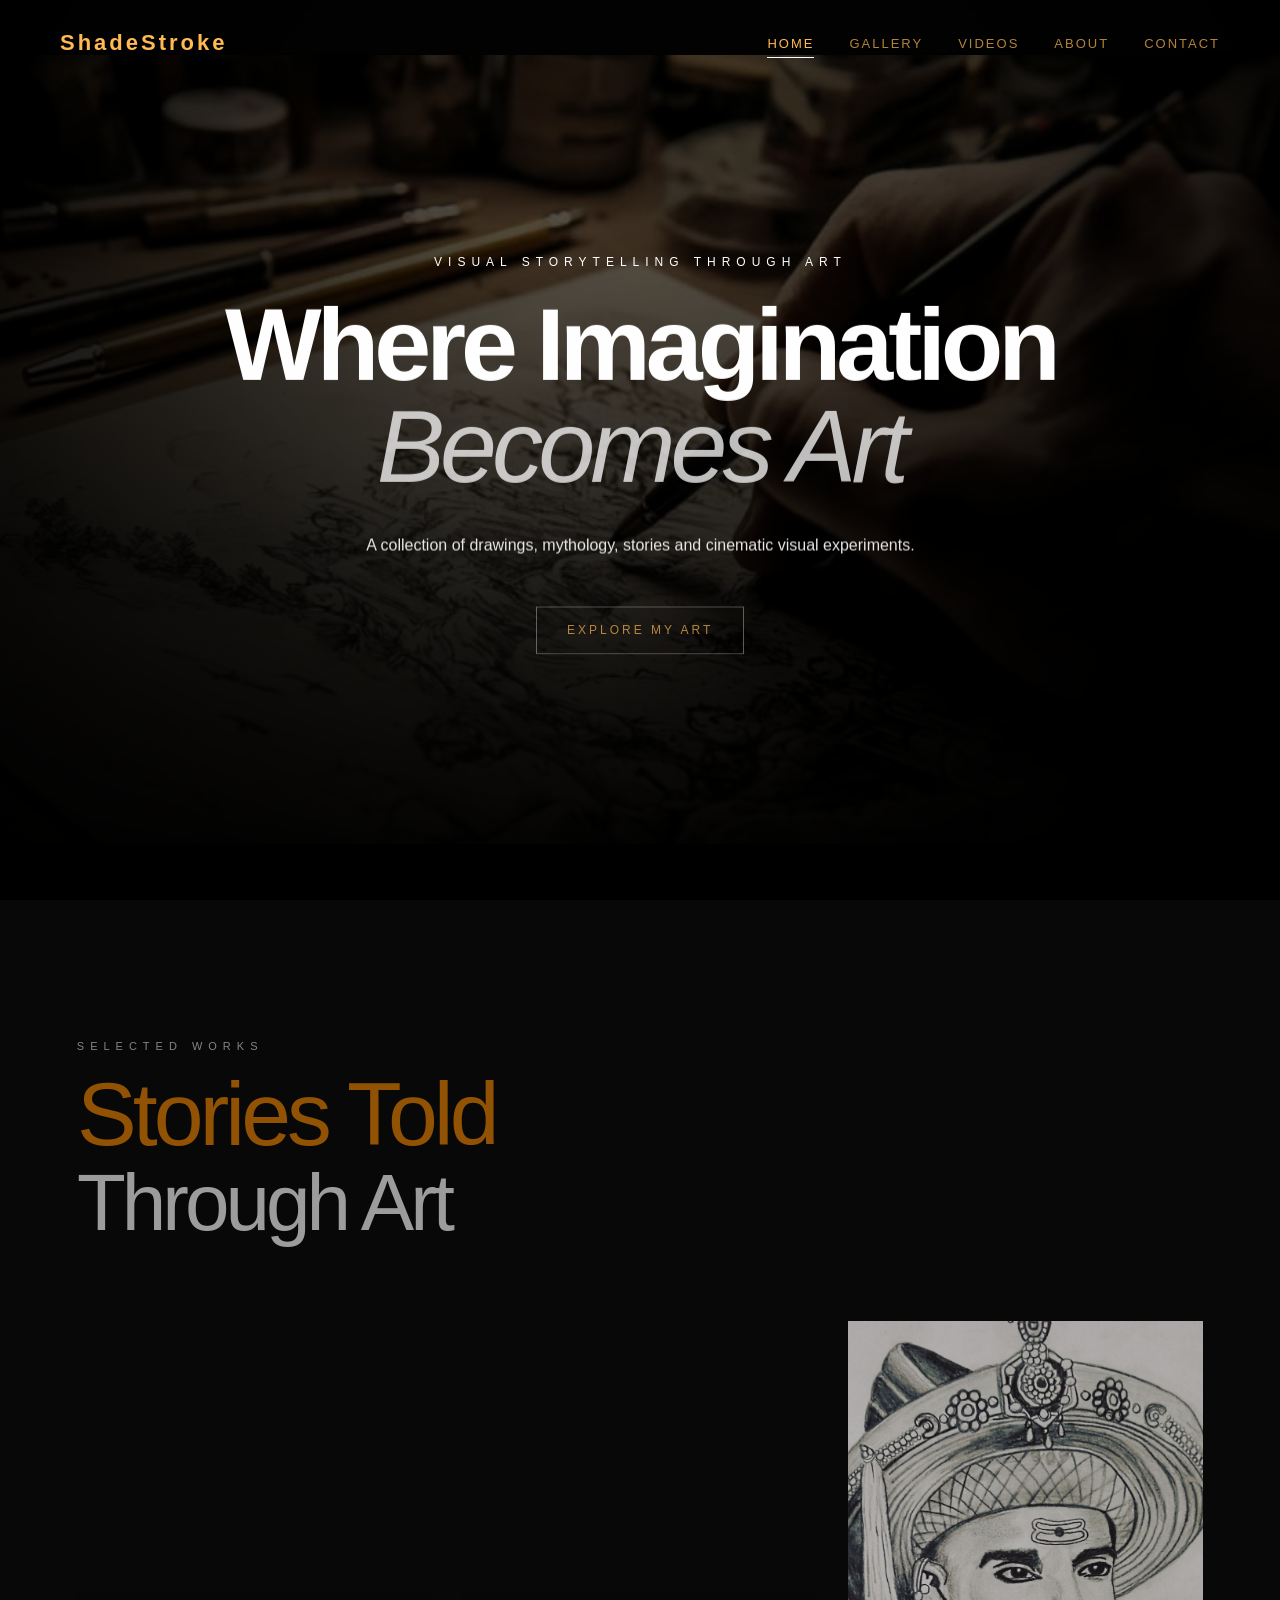
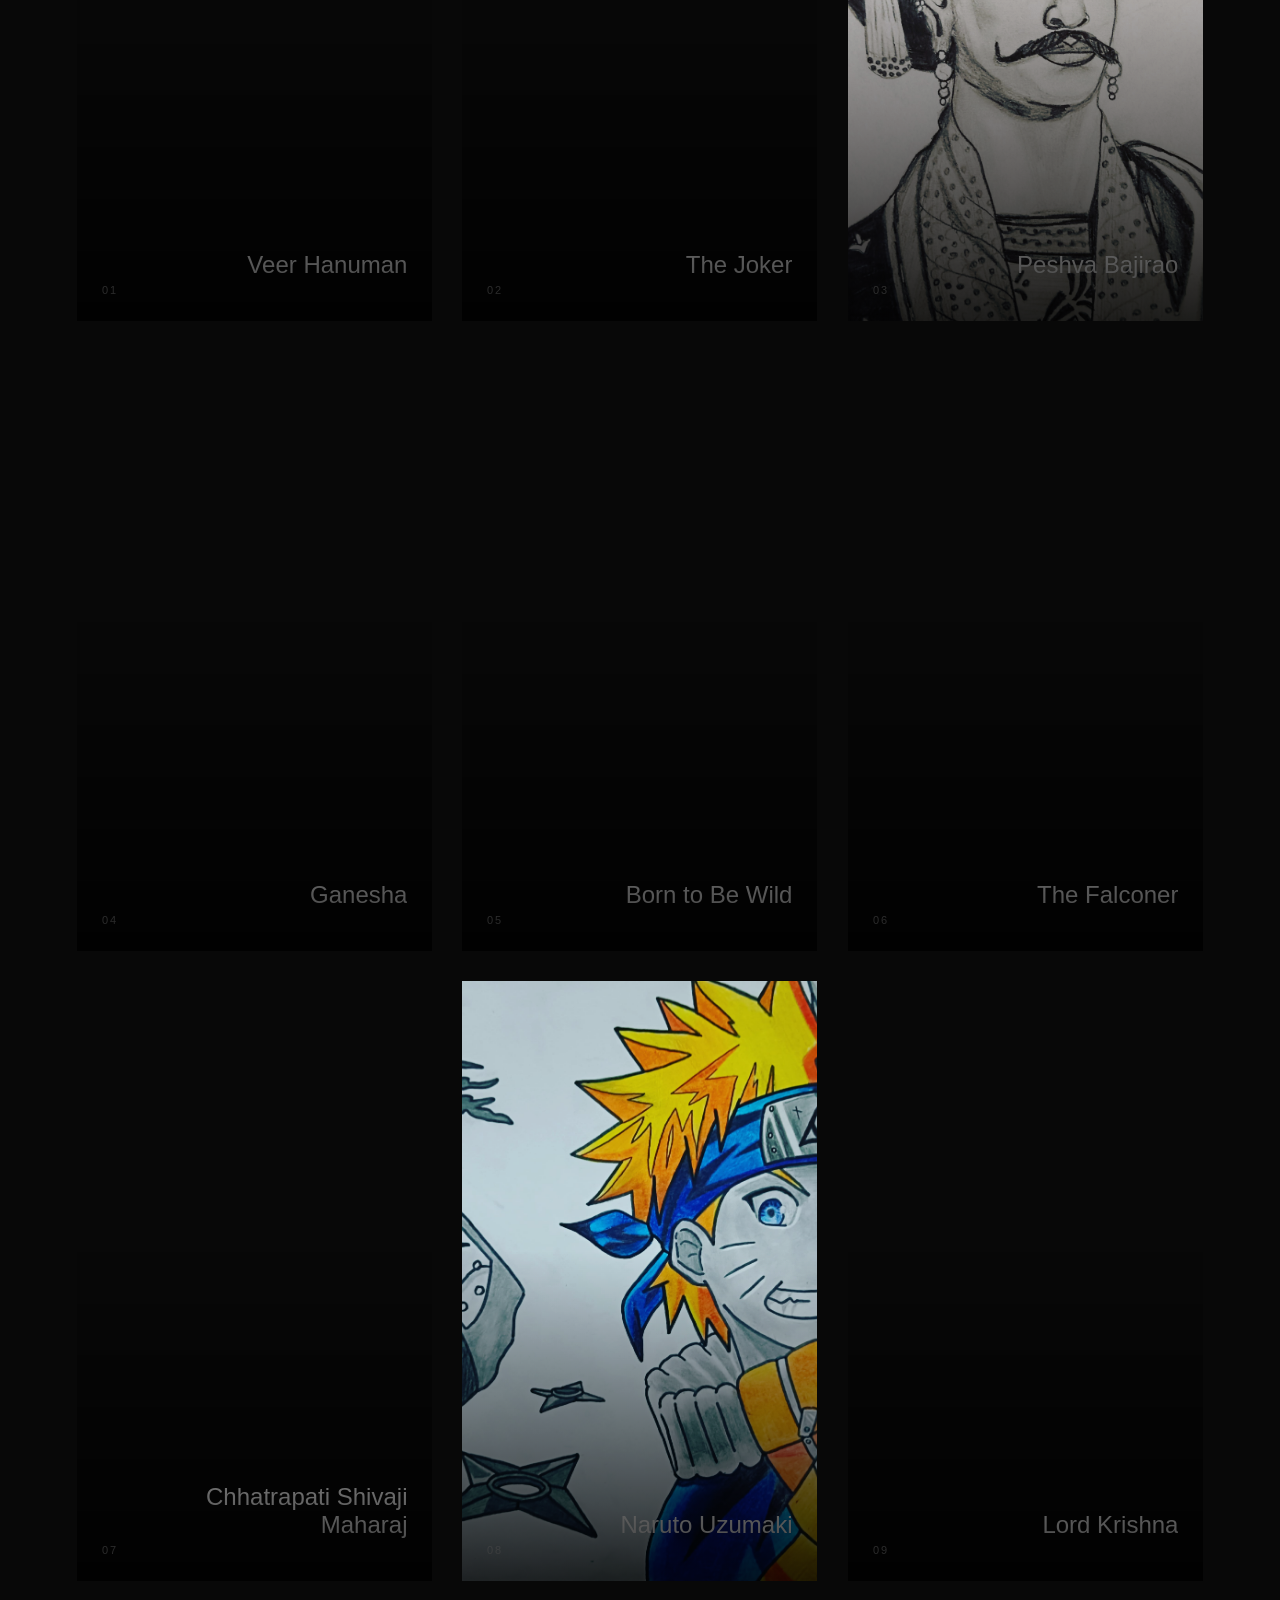
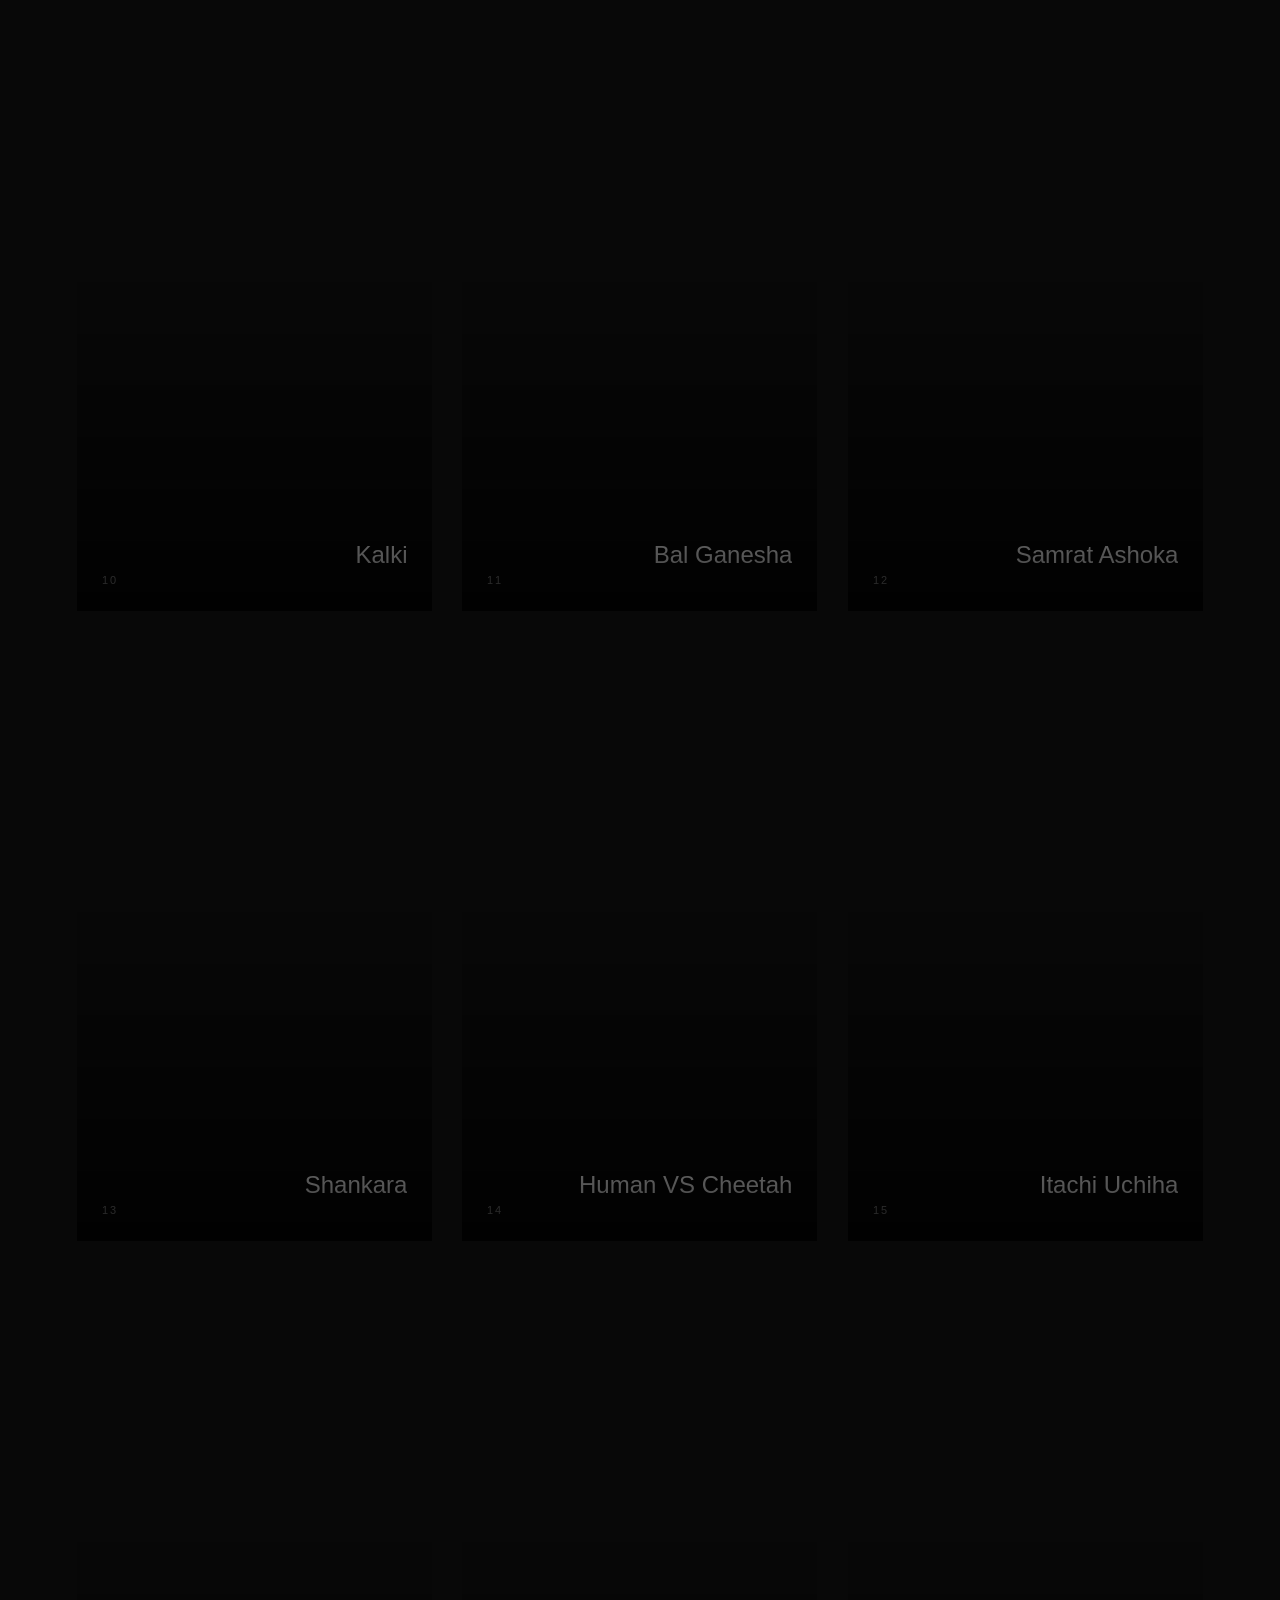
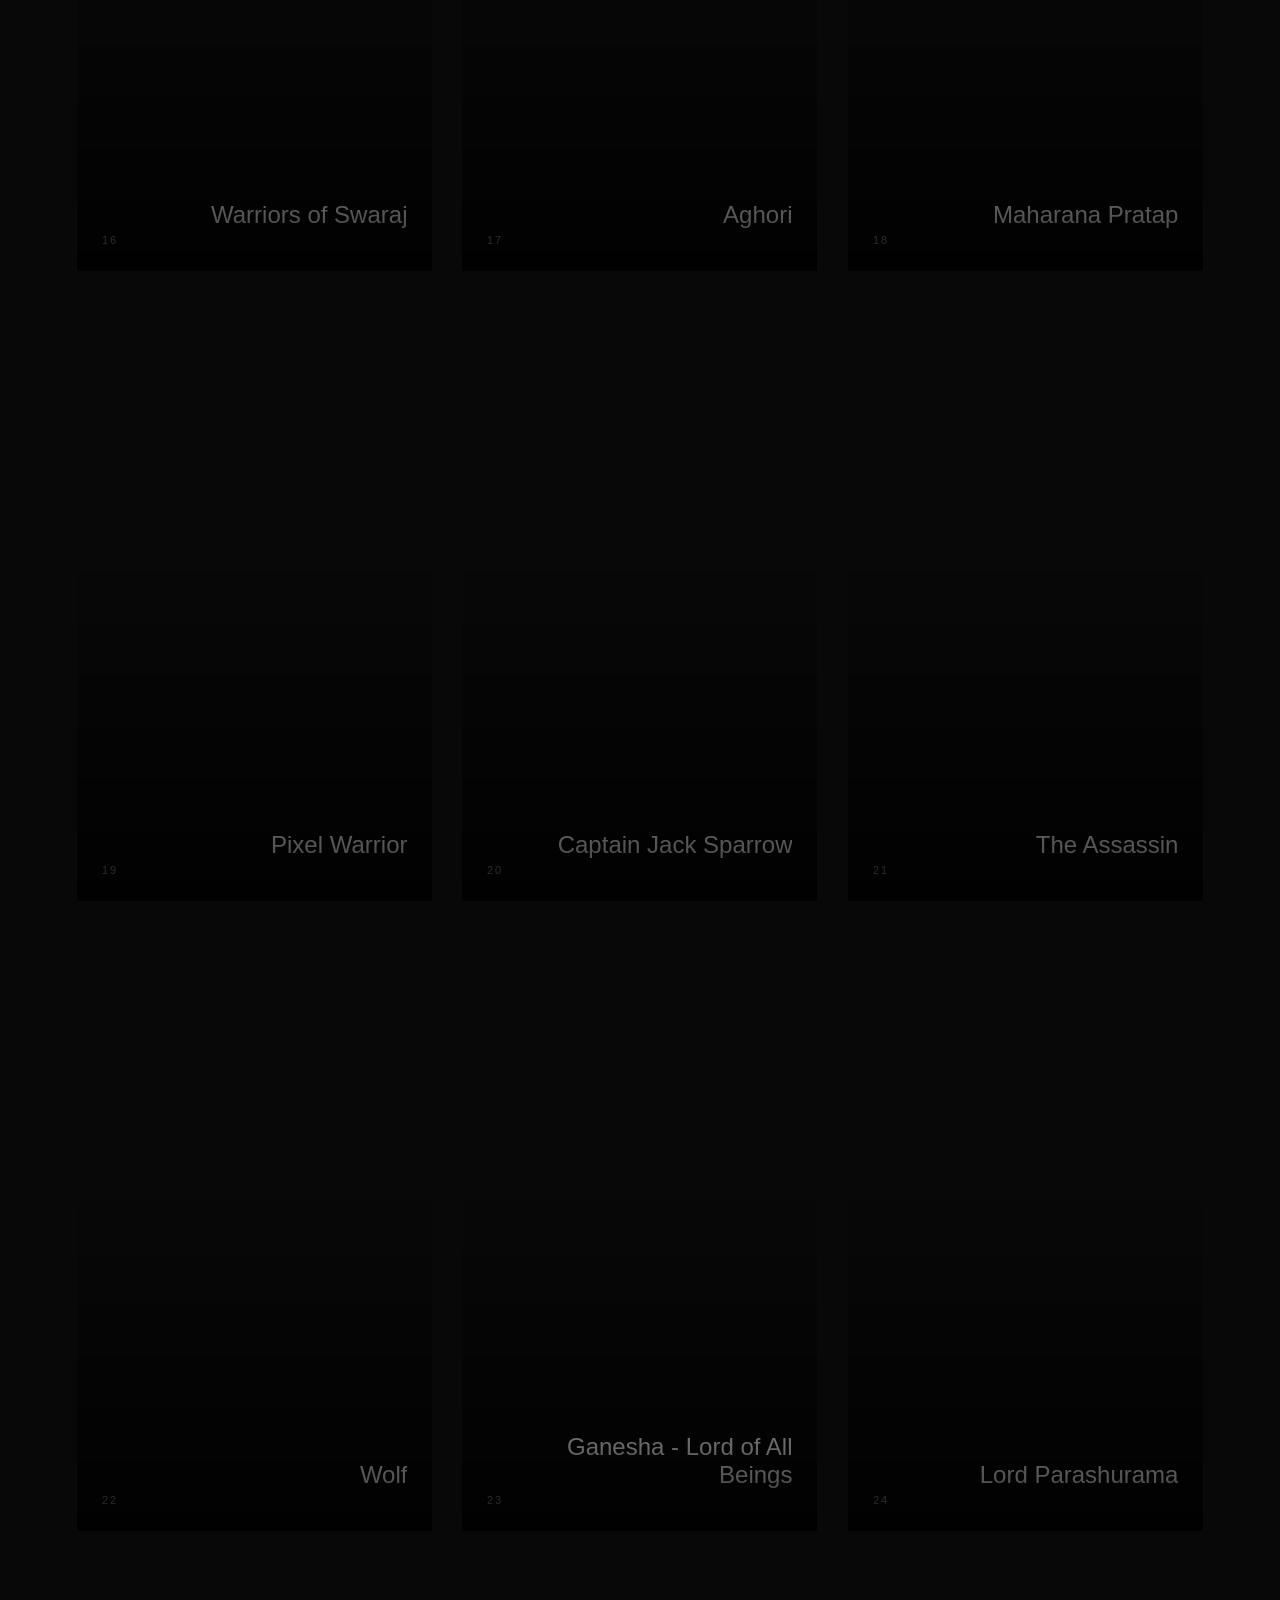
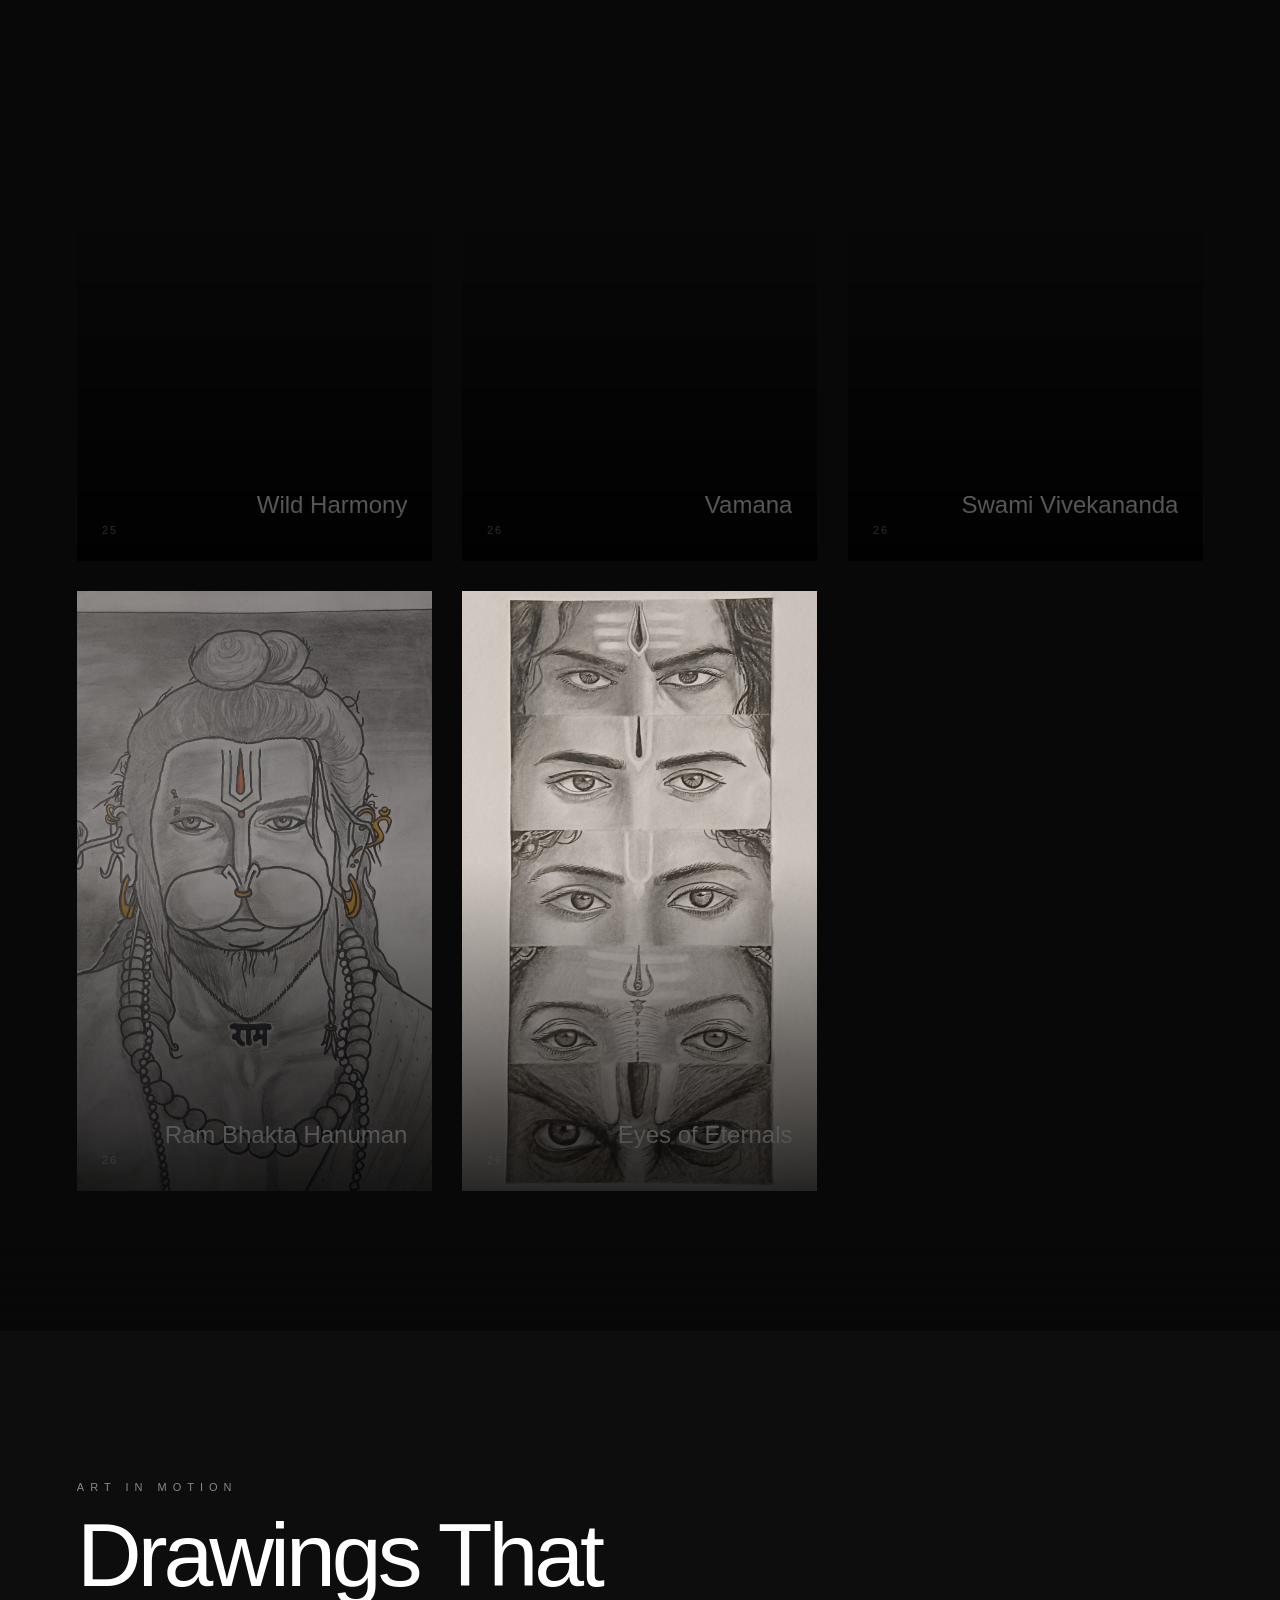
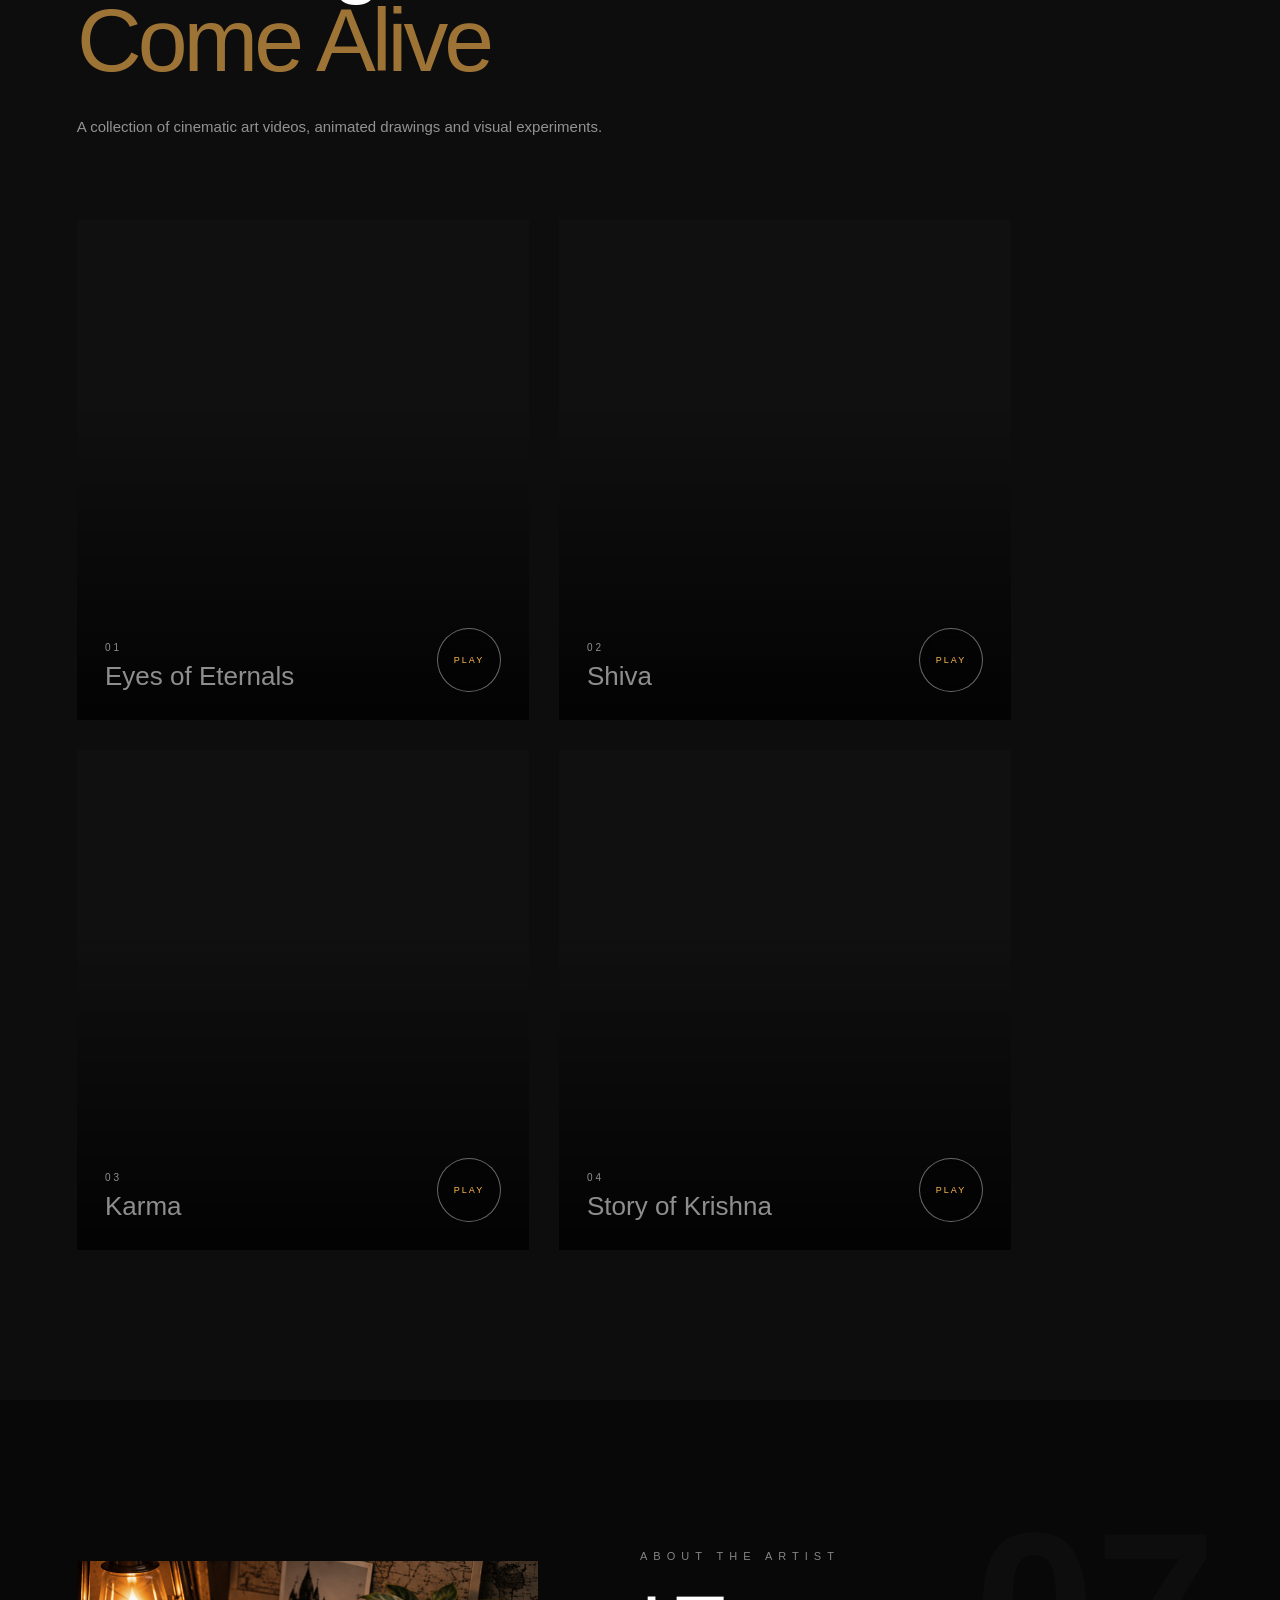
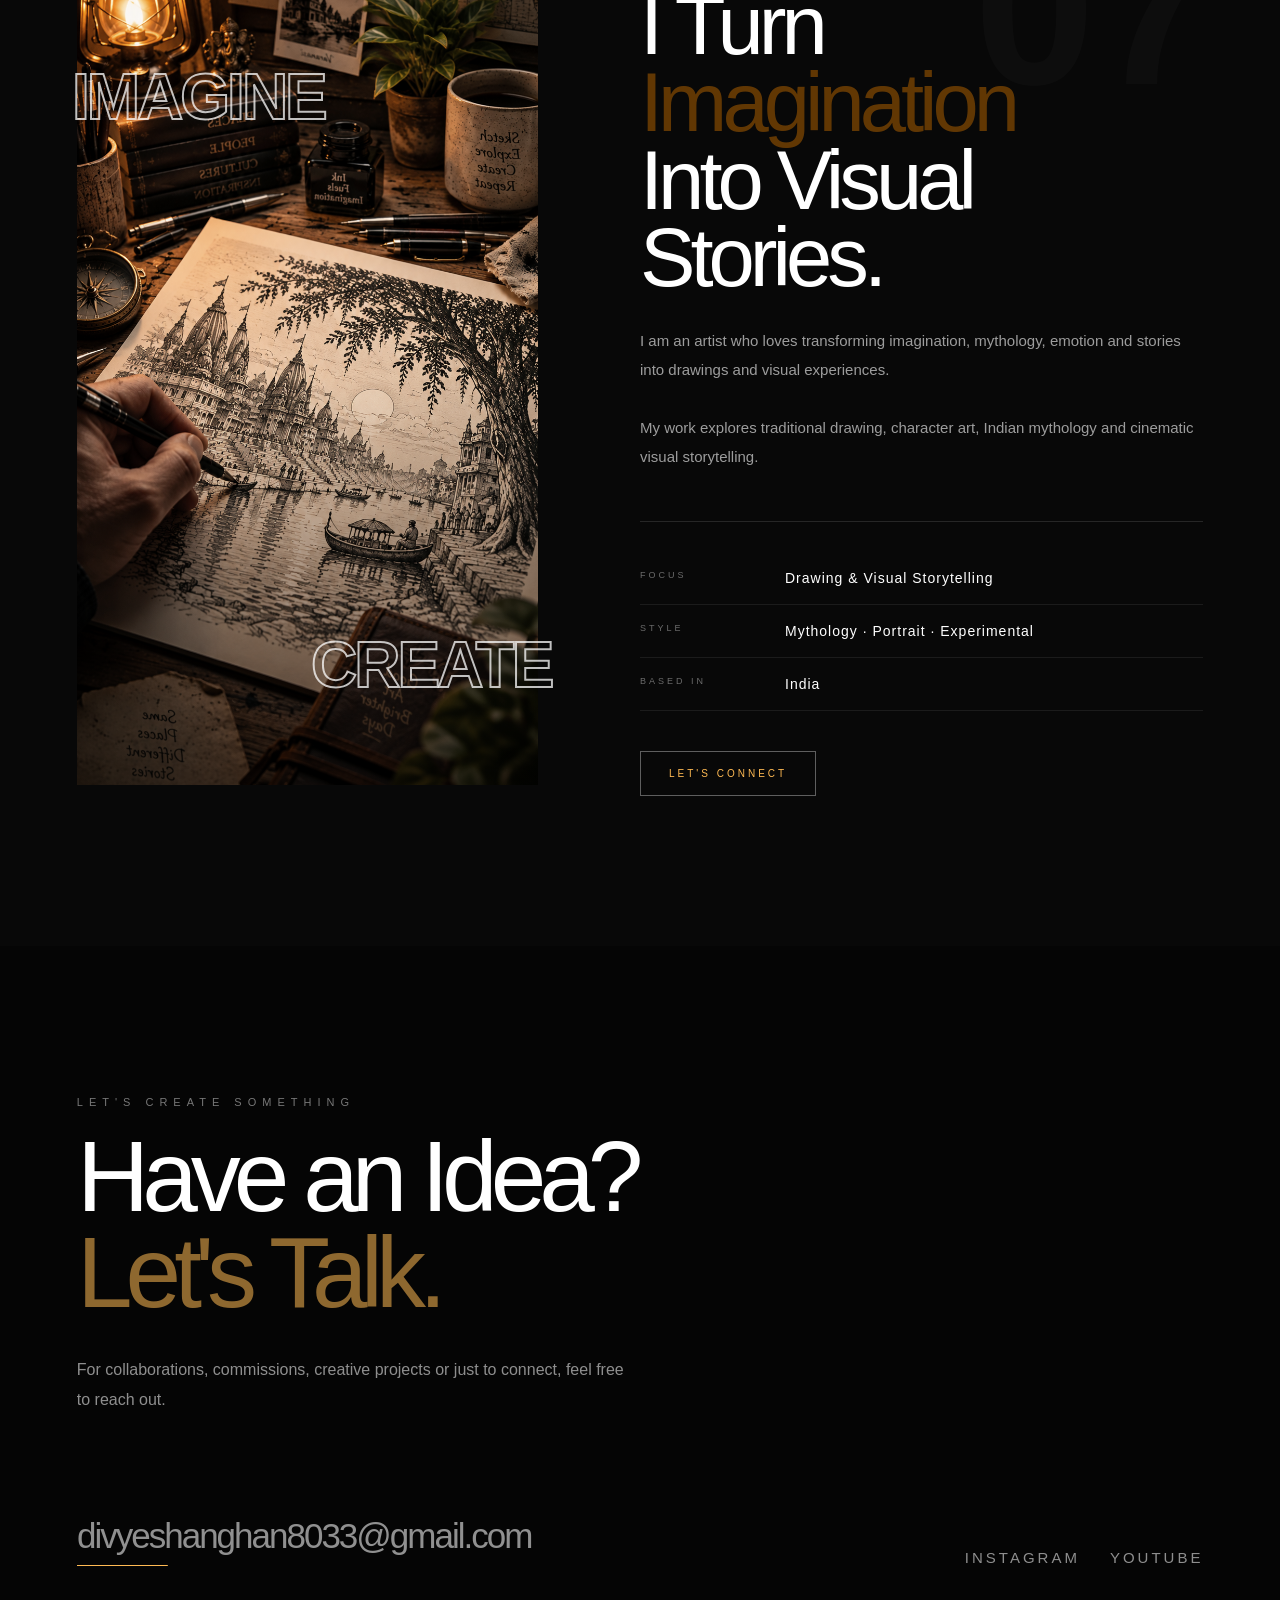
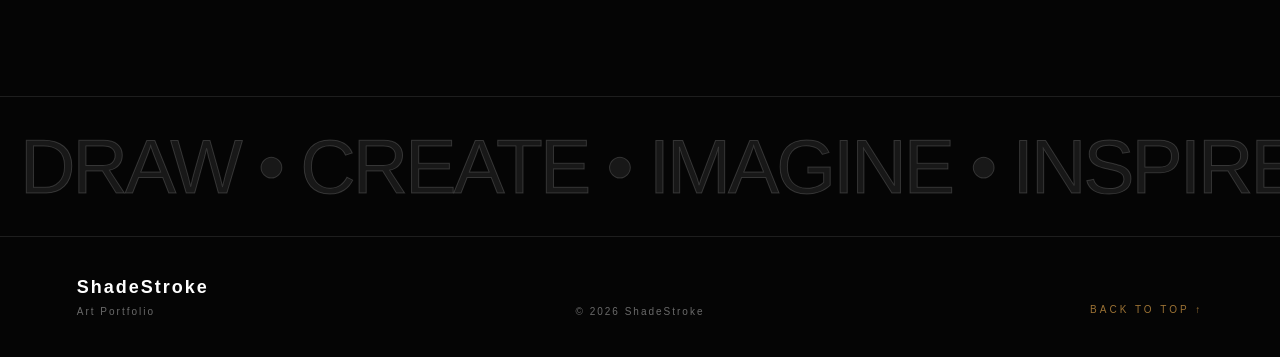
==== index.html @ b9347bf9 "Add files via upload" ====
<!DOCTYPE html>

<html lang="en">


<head>

    <meta charset="UTF-8">

    <meta
        name="viewport"
        content="width=device-width, initial-scale=1.0"
    >

    <title>
        ShadeStroke | Visual Art Portfolio
    </title>

    <meta
        name="description"
        content="ShadeStroke is a visual art portfolio featuring mythology-inspired drawings, cinematic artwork, sketches, and creative visual storytelling."
    >

    <meta
        name="keywords"
        content="ShadeStroke, art portfolio, mythology art, Indian artist, drawing portfolio, sketches, cinematic art, visual storytelling"
    >

    <meta
        name="author"
        content="ShadeStroke"
    >

    <meta
        name="robots"
        content="index, follow"
    >

    <meta
        property="og:title"
        content="ShadeStroke — Visual Art Experience"
    >

    <meta
        property="og:description"
        content="Explore mythology-inspired artwork, cinematic drawings, sketches, and visual stories by ShadeStroke."
    >

    <meta
        property="og:type"
        content="website"
    >

    <meta
        property="og:image"
        content="images/hero-art.jpeg"
    >

    <meta
        name="twitter:card"
        content="summary_large_image"
    >

    <meta
        name="twitter:title"
        content="ShadeStroke — Visual Art Experience"
    >

    <meta
        name="twitter:description"
        content="Mythology-inspired art, drawings, sketches and cinematic visual storytelling."
    >

    <meta
        name="twitter:image"
        content="images/hero-art.jpeg"
    >

    <link
        rel="icon"
        type="image/png"
        href="images/favicon.png"
    >

    <meta
        name="theme-color"
        content="#050505"
    >


    <!-- =========================================
         MAIN WEBSITE CSS
    ========================================== -->

    <link
        rel="stylesheet"
        href="css/style.css"
    >


    <!-- =========================================
         LENIS CSS
    ========================================== -->

    <link
        rel="stylesheet"
        href="https://unpkg.com/lenis@1.3.23/dist/lenis.css"
    >

</head>



<body class="loading">

    <div class="mouse-spotlight" id="mouseSpotlight"></div>

    <!-- =========================================
         CINEMATIC LOADER
    ========================================== -->

    <div
        class="site-loader"
        id="siteLoader"
    >

        <div class="loader-inner">

            <p class="loader-label">

                VISUAL ART EXPERIENCE

            </p>


            <h1 class="loader-logo">

                ShadeStroke

            </h1>


            <div class="loader-progress-wrap">


                <div class="loader-progress">

                    <div
                        class="loader-progress-bar"
                        id="loaderProgressBar"
                    ></div>

                </div>


                <span
                    class="loader-percent"
                    id="loaderPercent"
                >

                    0%

                </span>


            </div>

        </div>

    </div>



    <!-- =========================================
         PAGE SCROLL PROGRESS
    ========================================== -->

    <div class="scroll-progress">

        <div
            class="scroll-progress-bar"
            id="scrollProgressBar"
        ></div>

    </div>



    <!-- =========================================
         NAVBAR
    ========================================== -->

    <header class="navbar">


        <a href="#home" class="logo">

            ShadeStroke

        </a>


        <nav class="nav-links">


            <a
                href="#home"
                class="nav-link active"
            >
                Home
            </a>


            <a
                href="#gallery"
                class="nav-link"
            >
                Gallery
            </a>


            <a
                href="#videos"
                class="nav-link"
            >
                Videos
            </a>


            <a
                href="#about"
                class="nav-link"
            >
                About
            </a>


            <a
                href="#contact"
                class="nav-link"
            >
                Contact
            </a>


        </nav>

        <button
            class="mobile-menu-btn"
            id="mobileMenuBtn"
            type="button"
            aria-label="Open navigation menu"
            aria-expanded="false"
        >
            <span></span>
            <span></span>
        </button>


    </header>

    <!-- =========================================
         MOBILE NAVIGATION
    ========================================= -->

    <div
        class="mobile-menu"
        id="mobileMenu"
        aria-hidden="true"
    >

        <nav class="mobile-menu-links">

            <a href="#home">
                <span>01</span>
                Home
            </a>

            <a href="#gallery">
                <span>02</span>
                Gallery
            </a>

            <a href="#videos">
                <span>03</span>
                Videos
            </a>

            <a href="#about">
                <span>04</span>
                About
            </a>

            <a href="#contact">
                <span>05</span>
                Contact
            </a>

        </nav>

        <div class="mobile-menu-footer">

            <span>
                ShadeStroke
            </span>

            <span>
                Visual Art Experience
            </span>

        </div>

    </div>



    <!-- =========================================
         HERO SECTION
    ========================================== -->

    <main
        class="hero"
        id="home"
    >


        <div class="hero-overlay"></div>


        <div class="hero-content">


            <p class="hero-small-text">

                VISUAL STORYTELLING THROUGH ART

            </p>


            <h1>

                Where Imagination

                <span>
                    Becomes Art
                </span>

            </h1>


            <p class="hero-description">

                A collection of drawings, mythology,
                stories and cinematic visual experiments.

            </p>


            <a
                href="#gallery"
                class="explore-button"
            >

                Explore My Art

            </a>


        </div>



        <!-- SCROLL INDICATOR -->

        <div class="scroll-indicator">

            <span>

                SCROLL

            </span>

            <div class="scroll-line"></div>

        </div>


    </main>



    <!-- =========================================
         GALLERY SECTION
    ========================================== -->

    <section
        class="gallery-section section-transition"
        id="gallery"
    >


        <div class="gallery-heading">


            <p>

                SELECTED WORKS

            </p>


            <h2>

                Stories Told

                <span>
                    Through Art
                </span>

            </h2>


        </div>



        <!-- =====================================
             ARTWORK GRID
        ====================================== -->

        <div class="art-grid">



            <!-- =====================================
                 ARTWORK 01
            ====================================== -->

            <div class="art-card">

                <div class="art-card-inner">


                    <img
                        src="images/art1.jpeg"
                        alt="Mythology artwork"
                        loading="lazy"
                        decoding="async"
                    >


                    <div class="art-info">

                        <span>
                            01
                        </span>

                        <div class="art-title-wrap">


                            <h3>
                                Veer Hanuman
                            </h3>

                            <p class="art-view-text">
                                VIEW ARTWORK →
                            </p>

                        </div>

                    </div>

                    <div class="art-card-glare"></div>

                </div>

            </div>



            <!-- =====================================
                 ARTWORK 02
            ====================================== -->

            <div class="art-card">

                <div class="art-card-inner">


                    <img
                        src="images/art2.jpeg"
                        alt="Divine stories artwork"
                        loading="lazy"
                        decoding="async"
                    >


                    <div class="art-info">

                        <span>
                            02
                        </span>

                        <div class="art-title-wrap">


                            <h3>
                                The Joker
                            </h3>

                            <p class="art-view-text">
                                VIEW ARTWORK →
                            </p>

                        </div>

                    </div>    

                    <div class="art-card-glare"></div>

                </div>

            </div>



            <!-- =====================================
                 ARTWORK 03
            ====================================== -->

            <div class="art-card">

                <div class="art-card-inner">


                    <img
                        src="images/art3.jpeg"
                        alt="Portrait artwork"
                        loading="lazy"
                        decoding="async"
                    >


                    <div class="art-info">

                        <span>
                            03
                        </span>

                        <div class="art-title-wrap">

                            <h3>
                                Peshva Bajirao
                            </h3>

                            <p class="art-view-text">
                                VIEW ARTWORK →
                            </p>

                        </div>

                    </div>    

                    <div class="art-card-glare"></div>


                </div>

            </div>



            <!-- =====================================
                 ARTWORK 04
            ====================================== -->

            <div class="art-card">

                <div class="art-card-inner">


                    <img
                        src="images/art4.jpeg"
                        alt="Epic moments artwork"
                        loading="lazy"
                        decoding="async"
                    >


                    <div class="art-info">

                        <span>
                            04
                        </span>

                        <div class="art-title-wrap">

                            <h3>
                                Ganesha
                            </h3>

                            <p class="art-view-text">
                                VIEW ARTWORK →
                            </p>

                        </div>    

                    </div>


                    <div class="art-card-glare"></div>


                </div>

            </div>



            <!-- =====================================
                 ARTWORK 05
            ====================================== -->

            <div class="art-card">

                <div class="art-card-inner">


                    <img
                        src="images/art5.jpeg"
                        alt="Sketch artwork"
                        loading="lazy"
                        decoding="async"
                    >


                    <div class="art-info">

                        <span>
                            05
                        </span>

                        <div class="art-title-wrap">

                            <h3>
                                Born to Be Wild
                            </h3>

                            <p class="art-view-text">
                                VIEW ARTWORK →
                            </p>

                        </div>    

                    </div>


                    <div class="art-card-glare"></div>


                </div>

            </div>



            <!-- =====================================
                 ARTWORK 06
            ====================================== -->

            <div class="art-card">

                <div class="art-card-inner">


                    <img
                        src="images/art6.jpeg"
                        alt="Experimental artwork"
                        loading="lazy"
                        decoding="async"
                    >


                    <div class="art-info">

                        <span>
                            06
                        </span>

                        <div class="art-title-wrap">

                            <h3>
                                The Falconer
                            </h3>

                            <p class="art-view-text">
                                VIEW ARTWORK →
                            </p>

                        </div>    

                    </div>


                    <div class="art-card-glare"></div>


                </div>

            </div>

            <!-- =====================================
                 ARTWORK 07
            ====================================== -->

            <div class="art-card">

                <div class="art-card-inner">


                    <img
                        src="images/art7.jpeg"
                        alt="Divine stories artwork"
                        loading="lazy"
                        decoding="async"
                    >


                    <div class="art-info">

                        <span>
                            07
                        </span>

                        <div class="art-title-wrap">


                            <h3>
                                Chhatrapati Shivaji Maharaj
                            </h3>

                            <p class="art-view-text">
                                VIEW ARTWORK →
                            </p>

                        </div>

                    </div>    

                    <div class="art-card-glare"></div>

                </div>

            </div>

            <!-- =====================================
                 ARTWORK 08
            ====================================== -->

            <div class="art-card">

                <div class="art-card-inner">


                    <img
                        src="images/art8.jpeg"
                        alt="Divine stories artwork"
                        loading="lazy"
                        decoding="async"
                    >


                    <div class="art-info">

                        <span>
                            08
                        </span>

                        <div class="art-title-wrap">


                            <h3>
                                Naruto Uzumaki
                            </h3>

                            <p class="art-view-text">
                                VIEW ARTWORK →
                            </p>

                        </div>

                    </div>    

                    <div class="art-card-glare"></div>

                </div>

            </div>

            <!-- =====================================
                 ARTWORK 09
            ====================================== -->

            <div class="art-card">

                <div class="art-card-inner">


                    <img
                        src="images/art9.jpeg"
                        alt="Divine stories artwork"
                        loading="lazy"
                        decoding="async"
                    >


                    <div class="art-info">

                        <span>
                            09
                        </span>

                        <div class="art-title-wrap">


                            <h3>
                                Lord Krishna
                            </h3>

                            <p class="art-view-text">
                                VIEW ARTWORK →
                            </p>

                        </div>

                    </div>    

                    <div class="art-card-glare"></div>

                </div>

            </div>

            <!-- =====================================
                 ARTWORK 10
            ====================================== -->

            <div class="art-card">

                <div class="art-card-inner">


                    <img
                        src="images/art10.jpeg"
                        alt="Divine stories artwork"
                        loading="lazy"
                        decoding="async"
                    >


                    <div class="art-info">

                        <span>
                            10
                        </span>

                        <div class="art-title-wrap">


                            <h3>
                                Kalki
                            </h3>

                            <p class="art-view-text">
                                VIEW ARTWORK →
                            </p>

                        </div>

                    </div>    

                    <div class="art-card-glare"></div>

                </div>

            </div>

            <!-- =====================================
                 ARTWORK 11
            ====================================== -->

            <div class="art-card">

                <div class="art-card-inner">


                    <img
                        src="images/art11.jpeg"
                        alt="Divine stories artwork"
                        loading="lazy"
                        decoding="async"
                    >


                    <div class="art-info">

                        <span>
                            11
                        </span>

                        <div class="art-title-wrap">


                            <h3>
                                Bal Ganesha
                            </h3>

                            <p class="art-view-text">
                                VIEW ARTWORK →
                            </p>

                        </div>

                    </div>    

                    <div class="art-card-glare"></div>

                </div>

            </div>

            <!-- =====================================
                 ARTWORK 12
            ====================================== -->

            <div class="art-card">

                <div class="art-card-inner">


                    <img
                        src="images/art12.jpeg"
                        alt="Divine stories artwork"
                        loading="lazy"
                        decoding="async"
                    >


                    <div class="art-info">

                        <span>
                            12
                        </span>

                        <div class="art-title-wrap">


                            <h3>
                                Samrat Ashoka
                            </h3>

                            <p class="art-view-text">
                                VIEW ARTWORK →
                            </p>

                        </div>

                    </div>    

                    <div class="art-card-glare"></div>

                </div>

            </div>

            <!-- =====================================
                 ARTWORK 13
            ====================================== -->

            <div class="art-card">

                <div class="art-card-inner">


                    <img
                        src="images/art13.jpeg"
                        alt="Divine stories artwork"
                        loading="lazy"
                        decoding="async"
                    >


                    <div class="art-info">

                        <span>
                            13
                        </span>

                        <div class="art-title-wrap">


                            <h3>
                                Shankara
                            </h3>

                            <p class="art-view-text">
                                VIEW ARTWORK →
                            </p>

                        </div>

                    </div>    

                    <div class="art-card-glare"></div>

                </div>

            </div>

            <!-- =====================================
                 ARTWORK 14
            ====================================== -->

            <div class="art-card">

                <div class="art-card-inner">


                    <img
                        src="images/art14.jpeg"
                        alt="Divine stories artwork"
                        loading="lazy"
                        decoding="async"
                    >


                    <div class="art-info">

                        <span>
                            14
                        </span>

                        <div class="art-title-wrap">


                            <h3>
                                Human VS Cheetah
                            </h3>

                            <p class="art-view-text">
                                VIEW ARTWORK →
                            </p>

                        </div>

                    </div>    

                    <div class="art-card-glare"></div>

                </div>

            </div>

            <!-- =====================================
                 ARTWORK 15
            ====================================== -->

            <div class="art-card">

                <div class="art-card-inner">


                    <img
                        src="images/art15.jpeg"
                        alt="Divine stories artwork"
                        loading="lazy"
                        decoding="async"
                    >


                    <div class="art-info">

                        <span>
                            15
                        </span>

                        <div class="art-title-wrap">


                            <h3>
                                Itachi Uchiha
                            </h3>

                            <p class="art-view-text">
                                VIEW ARTWORK →
                            </p>

                        </div>

                    </div>    

                    <div class="art-card-glare"></div>

                </div>

            </div>

            <!-- =====================================
                 ARTWORK 16
            ====================================== -->

            <div class="art-card">

                <div class="art-card-inner">


                    <img
                        src="images/art16.jpeg"
                        alt="Divine stories artwork"
                        loading="lazy"
                        decoding="async"
                    >


                    <div class="art-info">

                        <span>
                            16
                        </span>

                        <div class="art-title-wrap">


                            <h3>
                                Warriors of Swaraj
                            </h3>

                            <p class="art-view-text">
                                VIEW ARTWORK →
                            </p>

                        </div>

                    </div>    

                    <div class="art-card-glare"></div>

                </div>

            </div>

            <!-- =====================================
                 ARTWORK 17
            ====================================== -->

            <div class="art-card">

                <div class="art-card-inner">


                    <img
                        src="images/art17.jpeg"
                        alt="Divine stories artwork"
                        loading="lazy"
                        decoding="async"
                    >


                    <div class="art-info">

                        <span>
                            17
                        </span>

                        <div class="art-title-wrap">


                            <h3>
                                Aghori
                            </h3>

                            <p class="art-view-text">
                                VIEW ARTWORK →
                            </p>

                        </div>

                    </div>    

                    <div class="art-card-glare"></div>

                </div>

            </div>

            <!-- =====================================
                 ARTWORK 18
            ====================================== -->

            <div class="art-card">

                <div class="art-card-inner">


                    <img
                        src="images/art18.jpeg"
                        alt="Divine stories artwork"
                        loading="lazy"
                        decoding="async"
                    >


                    <div class="art-info">

                        <span>
                            18
                        </span>

                        <div class="art-title-wrap">


                            <h3>
                                Maharana Pratap
                            </h3>

                            <p class="art-view-text">
                                VIEW ARTWORK →
                            </p>

                        </div>

                    </div>    

                    <div class="art-card-glare"></div>

                </div>

            </div>

            <!-- =====================================
                 ARTWORK 19
            ====================================== -->

            <div class="art-card">

                <div class="art-card-inner">


                    <img
                        src="images/art19.jpeg"
                        alt="Divine stories artwork"
                        loading="lazy"
                        decoding="async"
                    >


                    <div class="art-info">

                        <span>
                            19
                        </span>

                        <div class="art-title-wrap">


                            <h3>
                                Pixel Warrior
                            </h3>

                            <p class="art-view-text">
                                VIEW ARTWORK →
                            </p>

                        </div>

                    </div>    

                    <div class="art-card-glare"></div>

                </div>

            </div>

            <!-- =====================================
                 ARTWORK 20
            ====================================== -->

            <div class="art-card">

                <div class="art-card-inner">


                    <img
                        src="images/art20.jpeg"
                        alt="Divine stories artwork"
                        loading="lazy"
                        decoding="async"
                    >


                    <div class="art-info">

                        <span>
                            20
                        </span>

                        <div class="art-title-wrap">


                            <h3>
                                Captain Jack Sparrow
                            </h3>

                            <p class="art-view-text">
                                VIEW ARTWORK →
                            </p>

                        </div>

                    </div>    

                    <div class="art-card-glare"></div>

                </div>

            </div>

            <!-- =====================================
                 ARTWORK 21
            ====================================== -->

            <div class="art-card">

                <div class="art-card-inner">


                    <img
                        src="images/art21.jpeg"
                        alt="Divine stories artwork"
                        loading="lazy"
                        decoding="async"
                    >


                    <div class="art-info">

                        <span>
                            21
                        </span>

                        <div class="art-title-wrap">


                            <h3>
                                The Assassin
                            </h3>

                            <p class="art-view-text">
                                VIEW ARTWORK →
                            </p>

                        </div>

                    </div>    

                    <div class="art-card-glare"></div>

                </div>

            </div>

            <!-- =====================================
                 ARTWORK 22
            ====================================== -->

            <div class="art-card">

                <div class="art-card-inner">


                    <img
                        src="images/art22.jpeg"
                        alt="Divine stories artwork"
                        loading="lazy"
                        decoding="async"
                    >


                    <div class="art-info">

                        <span>
                            22
                        </span>

                        <div class="art-title-wrap">


                            <h3>
                                Wolf
                            </h3>

                            <p class="art-view-text">
                                VIEW ARTWORK →
                            </p>

                        </div>

                    </div>    

                    <div class="art-card-glare"></div>

                </div>

            </div>

            <!-- =====================================
                 ARTWORK 23
            ====================================== -->

            <div class="art-card">

                <div class="art-card-inner">


                    <img
                        src="images/art23.jpeg"
                        alt="Divine stories artwork"
                        loading="lazy"
                        decoding="async"
                    >


                    <div class="art-info">

                        <span>
                            23
                        </span>

                        <div class="art-title-wrap">


                            <h3>
                                Ganesha - Lord of All Beings
                            </h3>

                            <p class="art-view-text">
                                VIEW ARTWORK →
                            </p>

                        </div>

                    </div>    

                    <div class="art-card-glare"></div>

                </div>

            </div>

            <!-- =====================================
                 ARTWORK 24
            ====================================== -->

            <div class="art-card">

                <div class="art-card-inner">


                    <img
                        src="images/art24.jpeg"
                        alt="Divine stories artwork"
                        loading="lazy"
                        decoding="async"
                    >


                    <div class="art-info">

                        <span>
                            24
                        </span>

                        <div class="art-title-wrap">


                            <h3>
                                Lord Parashurama 
                            </h3>

                            <p class="art-view-text">
                                VIEW ARTWORK →
                            </p>

                        </div>

                    </div>    

                    <div class="art-card-glare"></div>

                </div>

            </div>

            <!-- =====================================
                 ARTWORK 25
            ====================================== -->

            <div class="art-card">

                <div class="art-card-inner">


                    <img
                        src="images/art25.png"
                        alt="Divine stories artwork"
                        loading="lazy"
                        decoding="async"
                    >


                    <div class="art-info">

                        <span>
                            25
                        </span>

                        <div class="art-title-wrap">


                            <h3>
                                Wild Harmony
                            </h3>

                            <p class="art-view-text">
                                VIEW ARTWORK →
                            </p>

                        </div>

                    </div>    

                    <div class="art-card-glare"></div>

                </div>

            </div>

            <!-- =====================================
                 ARTWORK 26
            ====================================== -->

            <div class="art-card">

                <div class="art-card-inner">


                    <img
                        src="images/art26.jpeg"
                        alt="Divine stories artwork"
                        loading="lazy"
                        decoding="async"
                    >


                    <div class="art-info">

                        <span>
                            26
                        </span>

                        <div class="art-title-wrap">


                            <h3>
                                Vamana
                            </h3>

                            <p class="art-view-text">
                                VIEW ARTWORK →
                            </p>

                        </div>

                    </div>    

                    <div class="art-card-glare"></div>

                </div>

            </div>

            <!-- =====================================
                 ARTWORK 27
            ====================================== -->

            <div class="art-card">

                <div class="art-card-inner">


                    <img
                        src="images/art27.jpeg"
                        alt="Divine stories artwork"
                        loading="lazy"
                        decoding="async"
                    >


                    <div class="art-info">

                        <span>
                            26
                        </span>

                        <div class="art-title-wrap">


                            <h3>
                                Swami Vivekananda
                            </h3>

                            <p class="art-view-text">
                                VIEW ARTWORK →
                            </p>

                        </div>

                    </div>    

                    <div class="art-card-glare"></div>

                </div>

            </div>

            <!-- =====================================
                 ARTWORK 28
            ====================================== -->

            <div class="art-card">

                <div class="art-card-inner">


                    <img
                        src="images/art28.jpeg"
                        alt="Divine stories artwork"
                        loading="lazy"
                        decoding="async"
                    >


                    <div class="art-info">

                        <span>
                            26
                        </span>

                        <div class="art-title-wrap">


                            <h3>
                                Ram Bhakta Hanuman
                            </h3>

                            <p class="art-view-text">
                                VIEW ARTWORK →
                            </p>

                        </div>

                    </div>    

                    <div class="art-card-glare"></div>

                </div>

            </div>

            <!-- =====================================
                 ARTWORK 29
            ====================================== -->

            <div class="art-card">

                <div class="art-card-inner">


                    <img
                        src="images/art29.jpeg"
                        alt="Divine stories artwork"
                        loading="lazy"
                        decoding="async"
                    >


                    <div class="art-info">

                        <span>
                            26
                        </span>

                        <div class="art-title-wrap">


                            <h3>
                                Eyes of Eternals
                            </h3>

                            <p class="art-view-text">
                                VIEW ARTWORK →
                            </p>

                        </div>

                    </div>    

                    <div class="art-card-glare"></div>

                </div>

            </div>



        </div>


    </section>



    <!-- =========================================
         VIDEO SECTION
    ========================================== -->

    <section
        class="video-section section-transition"
        id="videos"
    >


        <div class="video-heading">


            <p>

                ART IN MOTION

            </p>


            <h2>

                Drawings That

                <span>
                    Come Alive
                </span>

            </h2>


            <p class="video-intro">

                A collection of cinematic art videos,
                animated drawings and visual experiments.

            </p>


        </div>



        <!-- =====================================
             VIDEO GRID
        ====================================== -->

        <div class="video-grid">



            <!-- VIDEO 01 -->

            <article class="video-card">


                <video
                    src="videos/video1.mp4"
                    muted
                    loop
                    playsinline
                    preload="metadata"
                ></video>


                <div class="video-overlay">


                    <div>

                        <span>
                            01
                        </span>

                        <h3>
                            Eyes of Eternals
                        </h3>

                    </div>


                    <button
                        class="video-play-btn"
                        type="button"
                        aria-label="Play cinematic artwork video"
                    >

                        PLAY

                    </button>


                </div>


            </article>



            <!-- VIDEO 02 -->

            <article class="video-card">


                <video
                    src="videos/video2.mp4"
                    muted
                    loop
                    playsinline
                    preload="metadata"
                ></video>


                <div class="video-overlay">


                    <div>

                        <span>
                            02
                        </span>

                        <h3>
                            Shiva
                        </h3>

                    </div>


                    <button
                        class="video-play-btn"
                        type="button"
                        aria-label="Play art animation video"
                    >

                        PLAY

                    </button>


                </div>


            </article>



            <!-- VIDEO 03 -->

            <article class="video-card">


                <video
                    src="videos/video3.mp4"
                    muted
                    loop
                    playsinline
                    preload="metadata"
                ></video>


                <div class="video-overlay">


                    <div>

                        <span>
                            03
                        </span>

                        <h3>
                            Karma
                        </h3>

                    </div>


                    <button
                        class="video-play-btn"
                        type="button"
                        aria-label="Play visual story video"
                    >

                        PLAY

                    </button>


                </div>


            </article>



            <!-- VIDEO 04 -->

            <article class="video-card">


                <video
                    src="videos/video4.mp4"
                    muted
                    loop
                    playsinline
                    preload="metadata"
                ></video>


                <div class="video-overlay">


                    <div>

                        <span>
                            04
                        </span>

                        <h3>
                            Story of Krishna
                        </h3>

                    </div>


                    <button
                        class="video-play-btn"
                        type="button"
                        aria-label="Play creative process video"
                    >

                        PLAY

                    </button>


                </div>


            </article>


        </div>


    </section>



    <!-- =========================================
         ABOUT ARTIST SECTION
    ========================================== -->

    <section
        class="about-section section-transition"
        id="about"
    >


        <div class="about-number">

            07

        </div>


        <div class="about-layout">



            <!-- LEFT SIDE -->

            <div class="about-visual">


                <div class="about-image-frame">

                    <img
                        src="images/artist.jpeg"
                        alt="ShadeStroke artist"
                        loading="lazy"
                        decoding="async"
                    >

                </div>


                <div class="floating-word word-one">

                    IMAGINE

                </div>


                <div class="floating-word word-two">

                    CREATE

                </div>


            </div>



            <!-- RIGHT SIDE -->

            <div class="about-content">


                <p class="about-label">

                    ABOUT THE ARTIST

                </p>


                <h2>

                    I Turn

                    <span>
                        Imagination
                    </span>

                    Into Visual Stories.

                </h2>


                <p class="about-description">

                    I am an artist who loves transforming imagination,
                    mythology, emotion and stories into drawings and
                    visual experiences.

                </p>


                <p class="about-description">

                    My work explores traditional drawing, character art,
                    Indian mythology and cinematic visual storytelling.

                </p>



                <div class="about-details">


                    <div>

                        <span>
                            FOCUS
                        </span>

                        <strong>
                            Drawing & Visual Storytelling
                        </strong>

                    </div>


                    <div>

                        <span>
                            STYLE
                        </span>

                        <strong>
                            Mythology · Portrait · Experimental
                        </strong>

                    </div>


                    <div>

                        <span>
                            BASED IN
                        </span>

                        <strong>
                            India
                        </strong>

                    </div>


                </div>



                <a
                    href="#contact"
                    class="about-button"
                >

                    Let's Connect

                </a>


            </div>


        </div>


    </section>



    <!-- =========================================
         CONTACT SECTION
    ========================================== -->

    <section
        class="contact-section section-transition"
        id="contact"
    >


        <div class="contact-top">


            <p class="contact-label">

                LET'S CREATE SOMETHING

            </p>


            <h2>

                Have an Idea?

                <span>
                    Let's Talk.
                </span>

            </h2>


            <p class="contact-description">

                For collaborations, commissions, creative projects
                or just to connect, feel free to reach out.

            </p>


        </div>



        <!-- CONTACT LINKS -->

        <div class="contact-actions">


            <a
                href="mailto:divyeshanghan8033@gmail.com"
                class="contact-main-link"
            >

                divyeshanghan8033@gmail.com

            </a>



            <div class="contact-socials">


                <a
                    href="https://www.instagram.com/shade_stroke_?stkn=MW90bmhtYnNsNnppbg=="
                    target="_blank"
                    rel="noopener noreferrer"
                >

                    Instagram

                </a>


                <a
                    href="https://youtube.com/@shadestroke2936?si=KWaYYYvHvaqTj-JK"
                    target="_blank"
                    rel="noopener noreferrer"
                >

                    YouTube

                </a>


            </div>


        </div>



        <!-- =====================================
             MOVING TEXT
        ====================================== -->

        <div class="contact-marquee">


            <div class="marquee-track">


                <span>

                    DRAW • CREATE • IMAGINE • INSPIRE •

                </span>


                <span>

                    DRAW • CREATE • IMAGINE • INSPIRE •

                </span>


            </div>


        </div>



        <!-- =====================================
             FOOTER
        ====================================== -->

        <footer class="footer">


            <div class="footer-left">


                <strong>

                    ShadeStroke

                </strong>


                <p>

                    Art Portfolio

                </p>


            </div>



            <div class="footer-center">


                <p>

                    © 2026 ShadeStroke

                </p>


            </div>



            <div class="footer-right">


                <a href="#home">

                    Back to Top ↑

                </a>


            </div>


        </footer>


    </section>



    <!-- =========================================
         FULLSCREEN ARTWORK VIEWER
    ========================================== -->

    <div
        class="art-viewer"
        id="artViewer"
        aria-hidden="true"
    >


        <button
            class="viewer-close"
            id="viewerClose"
            aria-label="Close artwork viewer"
            type="button"
        >

            ×

        </button>



        <button
            class="viewer-arrow viewer-prev"
            id="viewerPrev"
            aria-label="Previous artwork"
            type="button"
        >

            ←

        </button>



        <div class="viewer-content">


            <div class="viewer-image-wrapper">


                <img
                    id="viewerImage"
                    src=""
                    alt="Selected Artwork"
                >


            </div>



            <div class="viewer-details">


                <span id="viewerNumber">

                    01

                </span>


                <h2 id="viewerTitle">

                    Artwork

                </h2>


                <p>

                    Original artwork from the
                    ShadeStroke collection.

                </p>


            </div>


        </div>



        <button
            class="viewer-arrow viewer-next"
            id="viewerNext"
            aria-label="Next artwork"
            type="button"
        >

            →

        </button>


    </div>



    <!-- =========================================
         FULLSCREEN VIDEO VIEWER
    ========================================== -->

    <div
        class="video-viewer"
        id="videoViewer"
        aria-hidden="true"
    >


        <button
            class="video-viewer-close"
            id="videoViewerClose"
            aria-label="Close video viewer"
            type="button"
        >

            ×

        </button>


        <div class="video-viewer-content">


            <video
                id="fullVideo"
                controls
                playsinline
            ></video>


        </div>


    </div>



    <!-- =========================================
         CUSTOM CURSOR
    ========================================== -->

    <div
        class="custom-cursor"
        id="customCursor"
        aria-hidden="true"
    >

        <span id="cursorText"></span>

    </div>



    <button
            class="back-top"
            id="backTop"
            type="button"
            aria-label="Back to top"
        >
            <svg
                class="back-top-progress"
                viewBox="0 0 60 60"
            >
                <circle
                    class="back-top-track"
                    cx="30"
                    cy="30"
                    r="27"
                ></circle>
    
                <circle
                    class="back-top-value"
                    cx="30"
                    cy="30"
                    r="27"
                ></circle>
            </svg>
    
            <span class="back-top-arrow">
                ↑
            </span>
        </button>


    <!-- =========================================
         JAVASCRIPT LIBRARIES
    ========================================== -->


    <!-- GSAP -->

    <script
        src="https://cdnjs.cloudflare.com/ajax/libs/gsap/3.13.0/gsap.min.js"
    ></script>


    <!-- GSAP SCROLLTRIGGER -->

    <script
        src="https://cdnjs.cloudflare.com/ajax/libs/gsap/3.13.0/ScrollTrigger.min.js"
    ></script>


    <!-- LENIS -->

    <script
        src="https://unpkg.com/lenis@1.3.23/dist/lenis.min.js"
    ></script>


    <!-- =========================================
         MAIN JAVASCRIPT
    ========================================== -->

    <script src="js/script.js"></script>
</body>

</html>
---- css/style.css ----
/* =========================================
   LENIS
========================================= */

html.lenis,
html.lenis body {

    height: auto;

}


.lenis:not(.lenis-autoToggle).lenis-stopped {

    overflow: clip;

}


.lenis.lenis-smooth iframe {

    pointer-events: none;

}

/* =========================================
   RESET
========================================= */

* {

    margin: 0;

    padding: 0;

    box-sizing: border-box;

}


html {

    scroll-behavior: auto;

}


body {

    width: 100%;

    min-height: 100%;

    background: #080808;

    color: white;

    font-family:
        Arial,
        Helvetica,
        sans-serif;

    overflow-x: hidden;

}

/* =========================================
   CINEMATIC SITE LOADER
========================================= */

.site-loader {

    position: fixed;

    inset: 0;

    z-index: 999999;

    display: flex;

    align-items: center;

    justify-content: center;

    background: #050505;

    overflow: hidden;

}


.loader-inner {

    width: min(850px, 84vw);

    position: relative;

    color: #FFBA53;


}


.loader-label {

    margin-bottom: 22px;

    font-size: 10px;

    letter-spacing: 6px;

    opacity: 0.4;

    color: #FFFFFF;

}


.loader-logo {

    font-size:
        clamp(
            55px,
            10vw,
            150px
        );

    line-height: 0.9;

    font-weight: 500;

    letter-spacing: -6px;

}


.loader-progress-wrap {

    margin-top: 60px;

    display: grid;

    grid-template-columns:
        1fr
        auto;

    gap: 25px;

    align-items: center;

}


.loader-progress {

    position: relative;

    width: 100%;

    height: 1px;

    background:
        rgba(
            255,
            255,
            255,
            0.15
        );

    overflow: hidden;

}


.loader-progress-bar {

    width: 0%;

    height: 100%;

    background: white;

}


.loader-percent {

    min-width: 55px;

    text-align: right;

    font-size: 12px;

    letter-spacing: 2px;

    opacity: 0.65;

}


/* Prevent scrolling while loader is active */

body.loading {

    overflow: hidden;

}


/* =========================================
   MOBILE LOADER
========================================= */

@media (max-width: 768px) {

    .loader-inner {

        width: 86vw;

    }


    .loader-label {

        font-size: 8px;

        letter-spacing: 4px;

    }


    .loader-logo {

        font-size: 58px;

        letter-spacing: -3px;

    }


    .loader-progress-wrap {

        margin-top: 45px;

        gap: 15px;

    }

}




/* =========================================
   GSAP / SCROLL PERFORMANCE
========================================= */

.art-card,
.video-card,
.gallery-heading h2,
.video-heading h2,
.about-image-frame,
.about-content h2,
.about-description,
.about-details > div,
.contact-top h2,
.contact-actions,
.word-one,
.word-two {
    will-change: transform, opacity;
}

#gallery,
#videos,
#about,
#contact {
    scroll-margin-top: 20px;
}

@media (prefers-reduced-motion: reduce) {

    html {
        scroll-behavior: auto;
    }

    *,
    *::before,
    *::after {
        animation-duration: 0.01ms !important;
        animation-iteration-count: 1 !important;
        transition-duration: 0.01ms !important;
    }

    .marquee-track {
        animation: none;
    }

    .art-card-inner {
        transition: none !important;
        transform: none !important;
    }

    .art-card-glare {
        display: none !important;
    }
}


/* =========================================
   NAVIGATION
========================================= */

.navbar {

    position: absolute;

    top: 0;

    left: 0;

    width: 100%;

    padding: 30px 60px;

    display: flex;

    align-items: center;

    justify-content: space-between;

    z-index: 20;

}


.logo {

    font-size: 22px;

    font-weight: bold;

    letter-spacing: 3px;

    color: #FFBA53;

}


.navbar nav {

    display: flex;

    align-items: center;

    gap: 35px;

}


.navbar nav a {

    position: relative;

    color: #FFBA53;

    text-decoration: none;

    font-size: 13px;

    letter-spacing: 2px;

    text-transform: uppercase;

    opacity: 0.7;

    transition:

        opacity 0.3s ease,
        color 0.3s ease;

}


.navbar nav a:hover {

    opacity: 1;
    

}



/* =========================================
   HERO SECTION
========================================= */

.hero {

    position: relative;

    width: 100%;

    min-height: 100vh;

    display: flex;

    align-items: center;

    justify-content: center;

    text-align: center;

    overflow: hidden;


    background-image:

        linear-gradient(

            rgba(0, 0, 0, 0.35),

            rgba(0, 0, 0, 0.85)

        ),

        url("../images/hero-art.jpeg");


    background-size: cover;

    background-position: center;

    background-repeat: no-repeat;


    transition:

        background-position 0.2s ease-out;

}



/* =========================================
   HERO VIGNETTE EFFECT
========================================= */

.hero::before {

    content: "";

    position: absolute;

    inset: -5%;


    background:

        radial-gradient(

            circle at center,

            transparent 20%,

            rgba(0, 0, 0, 0.78) 85%

        );


    pointer-events: none;

    z-index: 1;

}



/* =========================================
   HERO DARK OVERLAY
========================================= */

.hero-overlay {

    position: absolute;

    inset: 0;


    background:

        linear-gradient(

            to bottom,

            rgba(0, 0, 0, 0.15),

            rgba(0, 0, 0, 0.8)

        );


    z-index: 1;

}



/* =========================================
   HERO CONTENT
========================================= */

.hero-content {

    position: relative;

    z-index: 3;

    max-width: 1100px;

    padding: 20px;

}


.hero-small-text {

    margin-bottom: 30px;

    font-size: 12px;

    letter-spacing: 6px;

}


.hero h1 {

    font-size:

        clamp(
            55px,
            8vw,
            120px
        );


    line-height: 0.9;

    font-weight: 700;

    letter-spacing: -5px;

}


.hero h1 span {

    display: block;

    margin-top: 10px;

    font-weight: 300;

    font-style: italic;

    opacity: 0.75;

}


.hero-description {

    max-width: 620px;

    margin: 35px auto 0;

    font-size: 16px;

    line-height: 1.8;

}



/* =========================================
   EXPLORE BUTTON
========================================= */

.explore-button {

    display: inline-block;

    margin-top: 40px;

    padding:

        16px
        30px;


    border:

        1px solid
        rgba(255, 255, 255, 0.5);


    color: #FFBA53;

    text-decoration: none;

    text-transform: uppercase;

    font-size: 12px;

    letter-spacing: 3px;


    transition:

        background 0.4s ease,
        color 0.4s ease,
        transform 0.4s ease;

}


.explore-button:hover {

    background: #FFBA53;

    color: black;


}



/* =========================================
   SCROLL INDICATOR
========================================= */

.scroll-indicator {

    position: absolute;

    z-index: 3;

    bottom: 25px;

    left: 50%;

    transform: translateX(-50%);


    display: flex;

    flex-direction: column;

    align-items: center;

    gap: 10px;

}


.scroll-indicator span {

    font-size: 9px;

    letter-spacing: 4px;

    opacity: 0.5;

}


.scroll-line {

    position: relative;

    width: 1px;

    height: 50px;

    overflow: hidden;

    background:

        rgba(255, 255, 255, 0.18);

}


.scroll-line::before {

    content: "";

    position: absolute;

    top: -20px;

    left: 0;

    width: 100%;

    height: 20px;

    background: #FFBA53;


    animation:

        scrollLine 2s infinite;

}



/* =========================================
   GALLERY SECTION
========================================= */

.gallery-section {

    position: relative;

    min-height: 100vh;

    padding:

        140px
        6vw;


    background: #080808;

}



/* =========================================
   GALLERY HEADING
========================================= */

.gallery-heading {

    max-width: 900px;

    margin-bottom: 80px;

}


.gallery-heading p {

    margin-bottom: 20px;

    font-size: 11px;

    letter-spacing: 6px;

    opacity: 0.5;

}


.gallery-heading h2 {

    font-size:

        clamp(
            50px,
            7vw,
            100px
        );


    line-height: 0.95;

    font-weight: 500;

    letter-spacing: -4px;

    color: #925203


}


.gallery-heading h2 span {

    display: block;

    font-size: 80px;

    margin-top: 8px;

    font-weight: 300;

    opacity: 0.6;

    color: #FFFFFF

}



/* =========================================
   ARTWORK GRID
   Desktop: 3 images + 3 images
========================================= */

.art-grid {
    display: grid;
    grid-template-columns: repeat(3, minmax(0, 1fr));
    gap: 30px;
    width: 100%;
}

/* Every artwork always occupies exactly one grid cell */
.art-grid > .art-card,
.art-grid > .art-card.art-large,
.art-grid > .art-card.art-tall,
.art-grid > .art-card.art-wide,
.art-grid > .art-card.large,
.art-grid > .art-card.tall,
.art-grid > .art-card.wide {
    position: relative;
    grid-column: auto;
    grid-row: auto;
    width: 100%;
    min-width: 0;
    height: 600px;
    min-height: 600px;
    overflow: hidden;
    cursor: pointer;
}

/* =========================================
   ART IMAGES
========================================= */

.art-card img {

    position: absolute;

    inset: 0;

    width: 100%;

    height: 100%;

    object-fit: cover;


    transition:

        transform
        0.7s
        cubic-bezier(
            0.2,
            0.7,
            0.2,
            1
        );

}



/* =========================================
   IMAGE DARK GRADIENT
========================================= */

.art-card::after {

    content: "";

    position: absolute;

    inset: 0;


    background:

        linear-gradient(

            to top,

            rgba(0, 0, 0, 0.8),

            transparent 55%

        );


    z-index: 1;

    pointer-events: none;

}



/* =========================================
   ARTWORK HOVER
========================================= */

.art-card:hover img {

    transform:

        scale(1.08);

}



/* =========================================
   ARTWORK INFORMATION
========================================= */

.art-info {

    position: absolute;

    left: 25px;

    right: 25px;

    bottom: 25px;

    z-index: 2;


    display: flex;

    align-items: flex-end;

    justify-content: space-between;

}


.art-info span {

    font-size: 11px;

    letter-spacing: 2px;

    opacity: 0.6;

}


.art-info h3 {

    font-size: 24px;

    font-weight: 400;


}



/* =========================================
   SCROLL LINE ANIMATION
========================================= */

@keyframes scrollLine {

    0% {

        transform:

            translateY(0);

    }


    100% {

        transform:

            translateY(80px);

    }

}



/* =========================================
   TABLET
========================================= */

@media (max-width: 1000px) {

    .navbar {
        padding: 28px 35px;
    }

    .art-grid {
        grid-template-columns: repeat(2, minmax(0, 1fr));
        gap: 20px;
    }

    .art-grid > .art-card,
    .art-grid > .art-card.art-large,
    .art-grid > .art-card.art-tall,
    .art-grid > .art-card.art-wide,
    .art-grid > .art-card.large,
    .art-grid > .art-card.tall,
    .art-grid > .art-card.wide {
        grid-column: auto;
        grid-row: auto;
        width: 100%;
        height: 540px;
        min-height: 540px;
    }
}



/* =========================================
   MOBILE
========================================= */

@media (max-width: 768px) {


    /* NAVBAR */

    .navbar {

        padding: 25px;

    }


    .navbar nav {

        display: none;

    }



    /* HERO */

    .hero {

        min-height: 100svh;

    }


    .hero-content {

        width: 100%;

    }


    .hero h1 {

        font-size: 58px;

        letter-spacing: -3px;

    }


    .hero-small-text {

        padding:

            0
            20px;

        letter-spacing: 3px;

        line-height: 1.8;

    }


    .hero-description {

        padding:

            0
            20px;

        font-size: 14px;

    }


    .explore-button {

        padding:

            15px
            24px;

    }



    /* GALLERY */

    .gallery-section {

        padding:

            100px
            20px;

    }


    .gallery-heading {

        margin-bottom: 50px;

    }


    .gallery-heading h2 {

        letter-spacing: -2px;

    }


    .art-grid {
        display: grid;
        grid-template-columns: 1fr;
        gap: 20px;
    }


    .art-grid > .art-card,
    .art-grid > .art-card.art-large,
    .art-grid > .art-card.art-tall,
    .art-grid > .art-card.art-wide,
    .art-grid > .art-card.large,
    .art-grid > .art-card.tall,
    .art-grid > .art-card.wide {
        grid-column: auto;
        grid-row: auto;
        width: 100%;
        height: 500px;
        min-height: 500px;
        margin-bottom: 0;
    }


    .art-info {

        left: 20px;

        right: 20px;

        bottom: 20px;

    }


    .art-info h3 {

        font-size: 20px;

    }

    .video-section {

        padding: 100px 20px;

    }


    .video-heading {

        margin-bottom: 50px;

    }


    .video-heading h2 {

        letter-spacing: -2px;

    }


    .video-grid {

        display: block;

    }


    .video-card,
    .video-large,
    .video-wide {

        width: 100%;

        height: 500px;

        margin-bottom: 25px;

    }


    .video-overlay {

        left: 20px;

        right: 20px;

        bottom: 20px;

    }


    .video-overlay h3 {

        font-size: 21px;

    }


    .video-play-btn {

        width: 54px;

        height: 54px;

    }


    .video-viewer-content {

        width: 94vw;

        height: 75vh;

    }


    .video-viewer-close {

        top: 20px;

        right: 20px;

    }

    .about-section {

        padding: 100px 20px;

    }


    .about-layout {

        display: block;

    }


    .about-visual {

        min-height: auto;

        margin-bottom: 80px;

    }


    .about-image-frame {

        width: 86%;

        height: 520px;

    }


    .floating-word {

        font-size: 42px;

        letter-spacing: -2px;

    }


    .word-one {

        top: 6%;

        left: 0;

    }


    .word-two {

        right: 0;

        bottom: 5%;

    }


    .about-content h2 {

        font-size: 55px;

        letter-spacing: -3px;

    }


    .about-details > div {

        grid-template-columns: 90px 1fr;

    }


    .about-number {

        top: 60px;

        right: 10px;

    }

    .contact-section {

    padding:

        100px
        20px
        30px;

    }


    .contact-top h2 {

        font-size: 62px;

        letter-spacing: -4px;

    }


    .contact-description {

        font-size: 14px;

    }


    .contact-actions {

        margin-top: 70px;

        display: block;

    }


    .contact-main-link {

        font-size: 26px;

        word-break: break-all;

    }


    .contact-socials {

        margin-top: 45px;

        flex-wrap: wrap;

        gap: 20px;

    }


    .contact-marquee {

        width: calc(100% + 40px);

        margin-left: -20px;

        margin-top: 90px;

    }


    .footer {

        grid-template-columns: 1fr;

        gap: 25px;

    }


    .footer-center,
    .footer-right {

        text-align: left;

    }

}

/* =========================================
   FULLSCREEN ART VIEWER
========================================= */

.art-viewer {

    position: fixed;

    inset: 0;

    z-index: 1000;

    display: flex;

    align-items: center;

    justify-content: center;

    background: rgba(5, 5, 5, 0.97);

    opacity: 0;

    visibility: hidden;

    pointer-events: none;

    transition:
        opacity 0.45s ease,
        visibility 0.45s ease;

}


.art-viewer.active {

    opacity: 1;

    visibility: visible;

    pointer-events: auto;

}


/* MAIN CONTENT */

.viewer-content {

    width: min(1200px, 86vw);

    height: min(780px, 82vh);

    display: grid;

    grid-template-columns: 1.4fr 0.6fr;

    gap: 55px;

    align-items: center;

}


/* IMAGE */

.viewer-image-wrapper {

    width: 100%;

    height: 100%;

    display: flex;

    align-items: center;

    justify-content: center;

    overflow: hidden;

}


.viewer-image-wrapper img {

    display: block;

    max-width: 100%;

    max-height: 100%;

    object-fit: contain;

    opacity: 0;

    transform:
        scale(0.92)
        translateY(25px);

    transition:
        opacity 0.55s ease,
        transform 0.55s ease;

}


.art-viewer.active .viewer-image-wrapper img {

    opacity: 1;

    transform:
        scale(1)
        translateY(0);

}


/* DETAILS */

.viewer-details {

    opacity: 0;

    transform: translateY(30px);

    transition:
        opacity 0.5s ease 0.15s,
        transform 0.5s ease 0.15s;

}


.art-viewer.active .viewer-details {

    opacity: 1;

    transform: translateY(0);

}


.viewer-details span {

    display: inline-block;

    margin-bottom: 20px;

    font-size: 11px;

    letter-spacing: 4px;

    opacity: 0.45;

    color:#FFBA53

}


.viewer-details h2 {

    font-size:
        clamp(
            38px,
            5vw,
            72px
        );

    line-height: 0.95;

    font-weight: 400;

    letter-spacing: -3px;

    color:#925203

}


.viewer-details p {

    max-width: 350px;

    margin-top: 25px;

    font-size: 14px;

    line-height: 1.8;

    opacity: 0.55;

}


/* CLOSE BUTTON */

.viewer-close {

    position: absolute;

    top: 30px;

    right: 40px;

    width: 50px;

    height: 50px;

    border: 1px solid rgba(255,255,255,0.25);

    border-radius: 50%;

    background: transparent;

    color: #FFBA53;

    font-size: 30px;

    font-weight: 200;

    cursor: pointer;

    transition:
        background 0.3s ease,
        color 0.3s ease,
        transform 0.3s ease;

}


.viewer-close:hover {

    background: #FFBA53;

    color: black;

    transform: rotate(90deg);

}


/* PREVIOUS / NEXT BUTTONS */

.viewer-arrow {

    position: absolute;

    top: 50%;

    transform: translateY(-50%);

    width: 55px;

    height: 55px;

    border:

        1px solid
        rgba(255,255,255,0.2);

    border-radius: 50%;

    background: transparent;

    color: #FFBA53;

    font-size: 20px;

    cursor: pointer;

    transition:
        background 0.3s ease,
        color 0.3s ease,
        transform 0.3s ease;

}


.viewer-arrow:hover {

    background: #FFBA53;

    color: black;

}


.viewer-prev {

    left: 30px;

}


.viewer-next {

    right: 30px;

}


/* STOP BODY SCROLL */

body.viewer-open {

    overflow: hidden;

}

/* =========================================
   VIDEO SECTION
========================================= */

.video-section {

    position: relative;

    padding: 150px 6vw;

    background: #0d0d0d;

}


.video-heading {

    max-width: 950px;

    margin-bottom: 80px;

}


.video-heading > p:first-child {

    margin-bottom: 20px;

    font-size: 11px;

    letter-spacing: 6px;

    opacity: 0.5;

}


.video-heading h2 {

    font-size: clamp(50px, 7vw, 100px);

    line-height: 0.95;

    font-weight: 500;

    letter-spacing: -4px;

}


.video-heading h2 span {

    display: block;

    font-weight: 300;

    color:#FFBA53;

    opacity: 0.6;

}


.video-intro {

    max-width: 550px;

    margin-top: 30px;

    font-size: 15px;

    line-height: 1.8;

    opacity: 0.55;

}


/* =========================================
   VIDEO GRID
========================================= */

.video-grid {

    display: grid;

    grid-template-columns: repeat(12, 1fr);

    gap: 30px;

}


.video-card {

    position: relative;

    grid-column: span 5;

    height: 500px;

    overflow: hidden;

    background: #111;

    cursor: pointer;

}


.video-large {

    grid-column: span 7;

    height: 650px;

}


.video-wide {

    grid-column: span 12;

    height: 620px;

}


/* VIDEO */

.video-card video {

    position: absolute;

    inset: 0;

    width: 100%;

    height: 100%;

    object-fit: cover;

    transform: scale(1.01);

    transition:
        transform 0.8s cubic-bezier(.2,.7,.2,1),
        filter 0.5s ease;

}


.video-card:hover video {

    transform: scale(1.05);

}


/* DARK OVERLAY */

.video-card::after {

    content: "";

    position: absolute;

    inset: 0;

    background:
        linear-gradient(
            to top,
            rgba(0,0,0,0.85),
            rgba(0,0,0,0.05) 65%
        );

    z-index: 1;

    pointer-events: none;

}


/* VIDEO INFO */

.video-overlay {

    position: absolute;

    left: 28px;

    right: 28px;

    bottom: 28px;

    z-index: 2;

    display: flex;

    align-items: flex-end;

    justify-content: space-between;

}


.video-overlay span {

    display: block;

    margin-bottom: 8px;

    font-size: 10px;

    letter-spacing: 3px;

    opacity: 0.55;

}


.video-overlay h3 {

    font-size: 26px;

    font-weight: 400;

    opacity: 0.55;

}


.video-play-btn {

    width: 64px;

    height: 64px;

    border-radius: 50%;

    border: 1px solid rgba(255,255,255,0.4);

    background: rgba(0,0,0,0.25);

    backdrop-filter: blur(8px);

    color: white;

    font-size: 9px;

    letter-spacing: 2px;

    cursor: pointer;

    transition:
        background 0.3s ease,
        color 0.3s ease,
        transform 0.3s ease;

    color:#FFBA53

}


.video-card:hover .video-play-btn {

    background: #FFBA53;

    color: black;

    transform: scale(1.08);

}


/* =========================================
   FULLSCREEN VIDEO VIEWER
========================================= */

.video-viewer {

    position: fixed;

    inset: 0;

    z-index: 1500;

    display: flex;

    align-items: center;

    justify-content: center;

    background: rgba(0,0,0,0.97);

    opacity: 0;

    visibility: hidden;

    pointer-events: none;

    transition:
        opacity 0.4s ease,
        visibility 0.4s ease;

}


.video-viewer.active {

    opacity: 1;

    visibility: visible;

    pointer-events: auto;

}


.video-viewer-content {

    width: min(1100px, 88vw);

    height: min(700px, 80vh);

    display: flex;

    align-items: center;

    justify-content: center;

}


.video-viewer-content video {

    width: 100%;

    height: 100%;

    object-fit: contain;

    background: black;

}


.video-viewer-close {

    position: absolute;

    top: 30px;

    right: 40px;

    z-index: 3;

    width: 50px;

    height: 50px;

    border-radius: 50%;

    border: 1px solid rgba(255,255,255,0.3);

    background: transparent;

    color: #FFBA53;

    font-size: 30px;

    cursor: pointer;

    transition:
        background 0.3s ease,
        color 0.3s ease,
        transform 0.3s ease;

}


.video-viewer-close:hover {

    background: #FFBA53;

    color: black;

    transform: rotate(90deg);

}

/* =========================================
   ABOUT SECTION
========================================= */

.about-section {

    position: relative;

    min-height: 100vh;

    padding: 150px 6vw;

    background: #080808;

    overflow: hidden;

}


/* SECTION NUMBER */

.about-number {

    position: absolute;

    top: 100px;

    right: 5vw;

    font-size: clamp(100px, 17vw, 260px);

    font-weight: 700;

    line-height: 1;

    color: rgba(255,255,255,0.025);

    pointer-events: none;

}


/* LAYOUT */

.about-layout {

    position: relative;

    z-index: 2;

    display: grid;

    grid-template-columns: 0.9fr 1.1fr;

    gap: 8vw;

    align-items: center;

}


/* =========================================
   ABOUT IMAGE
========================================= */

.about-visual {

    position: relative;

    min-height: 700px;

    display: flex;

    align-items: center;

    justify-content: center;

}


.about-image-frame {

    position: relative;

    width: 100%;

    height: 100%;

    overflow: hidden;

}


.about-image-frame::before {

    content: "";

    position: absolute;

    inset: 0;

    z-index: 2;

    background:
        linear-gradient(
            to top,
            rgba(0,0,0,0.55),
            transparent 50%
        );

    pointer-events: none;

}


.about-image-frame img {

    width: 100%;

    height: 100%;

    object-fit: cover;

    filter: grayscale(20%);

    transform: scale(1.06);

    transition:
        transform 1.2s cubic-bezier(.2,.7,.2,1),
        filter 0.6s ease;

}


.about-image-frame:hover img {

    transform: scale(1);

    filter: grayscale(0);

}


/* =========================================
   FLOATING WORDS
========================================= */

.floating-word {

    position: absolute;

    z-index: 4;

    font-size: clamp(35px, 5vw, 72px);

    font-weight: 700;

    letter-spacing: -3px;

    color: transparent;

    -webkit-text-stroke:
        2px rgba(255, 255, 255, 0.747);

    pointer-events: none;

}


.word-one {

    top: 12%;

    left: -1%;

}


.word-two {

    right: -3%;

    bottom: 10%;

}


/* =========================================
   ABOUT CONTENT
========================================= */

.about-content {

    max-width: 700px;

}


.about-label {

    margin-bottom: 25px;

    font-size: 11px;

    letter-spacing: 6px;

    opacity: 0.5;

}


.about-content h2 {

    font-size: clamp(50px, 6.5vw, 100px);

    line-height: 0.93;

    letter-spacing: -5px;

    font-weight: 500;

}


.about-content h2 span {

    display: block;

    color:#925203;

    font-weight: 300;

    opacity: 0.65;

}


.about-description {

    max-width: 620px;

    margin-top: 30px;

    font-size: 15px;

    line-height: 1.9;

    opacity: 0.6;

}


/* =========================================
   ABOUT DETAILS
========================================= */

.about-details {

    margin-top: 50px;

    padding-top: 30px;

    border-top:
        1px solid rgba(255,255,255,0.12);

}


.about-details > div {

    display: grid;

    grid-template-columns: 120px 1fr;

    gap: 25px;

    padding: 18px 0;

    border-bottom:
        1px solid rgba(255,255,255,0.08);

}


.about-details span {

    font-size: 9px;

    letter-spacing: 3px;

    opacity: 0.4;

}


.about-details strong {

    font-size: 14px;

    font-weight: 400;

    letter-spacing: 1px;

}


/* =========================================
   ABOUT BUTTON
========================================= */

.about-button {

    display: inline-block;

    margin-top: 40px;

    padding: 16px 28px;

    border:
        1px solid rgba(255,255,255,0.35);

    color: #FFBA53;

    text-decoration: none;

    text-transform: uppercase;

    font-size: 10px;

    letter-spacing: 3px;

    transition:
        background 0.35s ease,
        color 0.35s ease,
        transform 0.35s ease;

}


.about-button:hover {

    background: #FFBA53;

    color: black;


}

/* =========================================
   CONTACT SECTION
========================================= */

.contact-section {

    position: relative;

    min-height: 100vh;

    padding:

        150px
        6vw
        40px;

    background: #050505;

    overflow: hidden;

}


/* =========================================
   CONTACT HEADING
========================================= */

.contact-top {

    max-width: 1100px;

}


.contact-label {

    margin-bottom: 25px;

    font-size: 11px;

    letter-spacing: 6px;

    opacity: 0.45;

}


.contact-top h2 {

    font-size:

        clamp(
            60px,
            9vw,
            100px
        );

    line-height: 0.86;

    font-weight: 500;

    letter-spacing: -7px;

}


.contact-top h2 span {

    display: block;

    margin-top: 10px;

    font-weight: 300;

    color:#FFBA53;

    opacity: 0.55;

}


.contact-description {

    max-width: 560px;

    margin-top: 40px;

    font-size: 16px;

    line-height: 1.9;

    opacity: 0.55;

}


/* =========================================
   CONTACT ACTIONS
========================================= */

.contact-actions {

    margin-top: 100px;

    display: flex;

    align-items: flex-end;

    justify-content: space-between;

    gap: 50px;

}


.contact-main-link {

    position: relative;

    color: rgb(144, 144, 144);

    text-decoration: none;

    font-size:

        clamp(
            35px,
            4vw,
            35px
        );

    font-weight: 300;

    letter-spacing: -2px;

    padding-bottom: 10px;

}


.contact-main-link::after {

    content: "";

    position: absolute;

    left: 0;

    bottom: 0;

    width: 100%;

    height: 1px;

    background: #FFBA53;

    transform-origin: left;

    transform: scaleX(0.2);

    transition:
        transform 0.5s ease;

}


.contact-main-link:hover::after {

    transform: scaleX(1);

}


/* =========================================
   SOCIAL LINKS
========================================= */

.contact-socials {

    display: flex;

    gap: 30px;

}


.contact-socials a {

    position: relative;

    color: white;

    text-decoration: none;

    text-transform: uppercase;

    font-size: 15px;

    letter-spacing: 3px;

    opacity: 0.55;

    transition:
        opacity 0.3s ease;

}


.contact-socials a:hover {

    opacity: 1;

    color:#FFBA53

}


/* =========================================
   MARQUEE
========================================= */

.contact-marquee {

    width: calc(100% + 12vw);

    margin-left: -6vw;

    margin-top: 130px;

    overflow: hidden;

    border-top:
        1px solid rgba(255,255,255,0.1);

    border-bottom:
        1px solid rgba(255,255,255,0.1);

}


.marquee-track {

    width: max-content;

    display: flex;

    animation:
        marqueeMove 22s linear infinite;

}


.marquee-track span {

    padding:

        25px
        20px;

    white-space: nowrap;

    font-size:

        clamp(
            40px,
            6vw,
            90px
        );

    font-weight: 500;

    letter-spacing: -3px;

    color: rgba(255,255,255,0.08);

    -webkit-text-stroke:
        1px rgba(255,255,255,0.16);

}


/* =========================================
   FOOTER
========================================= */

.footer {

    padding-top: 40px;

    display: grid;

    grid-template-columns:
        1fr
        1fr
        1fr;

    align-items: end;

    gap: 30px;
    
    

}


.footer-left strong {

    display: block;

    font-size: 18px;

    letter-spacing: 2px;

}


.footer-left p,
.footer-center p {

    margin-top: 8px;

    font-size: 10px;

    letter-spacing: 2px;

    opacity: 0.4;
    

}


.footer-center {

    text-align: center;

}


.footer-right {

    text-align: right;

}


.footer-right a {

    color: #FFBA53;

    text-decoration: none;

    font-size: 10px;

    text-transform: uppercase;

    letter-spacing: 3px;

    opacity: 0.6;

    transition:
        opacity 0.3s ease;

}


.footer-right a:hover {

    opacity: 1;

}


/* =========================================
   CONTACT ANIMATION
========================================= */

@keyframes marqueeMove {

    from {

        transform: translateX(0);

    }

    to {

        transform: translateX(-50%);

    }

}

/* =========================================
   CUSTOM CURSOR
========================================= */

@media (pointer: fine) {

    body {
        cursor: none !important;
    }

    a,
    button,
    .art-card,
    .video-card {
        cursor: none !important;
    }


    .custom-cursor {

        position: fixed;

        top: 0;
        left: 0;

        width: 18px;
        height: 18px;

        border-radius: 50%;

        background: white;

        pointer-events: none;

        z-index: 99999999;

        transform:
            translate(-50%, -50%)
            scale(1);

        display: flex;

        align-items: center;

        justify-content: center;

        mix-blend-mode: difference;

        transition:
            width 0.3s ease,
            height 0.3s ease,
            background 0.3s ease,
            border 0.3s ease,
            transform 0.15s ease;

    }


    .custom-cursor span {

        opacity: 0;

        color: black;

        font-size: 9px;

        font-weight: 700;

        letter-spacing: 2px;

        transition: opacity 0.2s ease;

    }


    /* LARGE CURSOR */

    .custom-cursor.cursor-large {

        width: 78px;

        height: 78px;

        background: white;

        mix-blend-mode: normal;

    }


    .custom-cursor.cursor-large span {

        opacity: 1;

    }


    /* LINK HOVER */

    .custom-cursor.cursor-link {

        width: 42px;

        height: 42px;

        background: transparent;

        border: 1px solid rgba(255,255,255,0.8);

    }


    /* CLICK EFFECT */

    .custom-cursor.cursor-click {

        transform:
            translate(-50%, -50%)
            scale(0.75);

    }

}


/* Hide custom cursor on touch devices */

@media (pointer: coarse) {

    .custom-cursor {
        display: none;
    }

}

/* =========================================
   PAGE SCROLL PROGRESS
========================================= */

.scroll-progress {

    position: fixed;

    top: 0;
    left: 0;

    width: 100%;

    height: 2px;

    z-index: 99998;

    pointer-events: none;

}


.scroll-progress-bar {

    width: 0%;

    height: 100%;

    background: white;

    transform-origin: left center;

}


/* =========================================
   ACTIVE NAVIGATION
========================================= */

.nav-link {

    position: relative;

}


.nav-link::after {

    content: "";

    position: absolute;

    left: 0;

    bottom: -7px;

    width: 100%;

    height: 1px;

    background: white;

    transform: scaleX(0);

    transform-origin: right center;

    transition:
        transform 0.45s
        cubic-bezier(
            0.16,
            1,
            0.3,
            1
        );

}


.nav-link:hover::after {

    transform: scaleX(1);

    transform-origin: left center;

}


.nav-link.active::after {

    transform: scaleX(1);

    transform-origin: left center;

}


.nav-link {

    opacity: 0.5;

    transition:
        opacity 0.35s ease;

}


.nav-link:hover {

    opacity: 1;

}


.nav-link.active {

    opacity: 1;

}

/* =========================================
   ARTWORK 3D TILT + GLARE
========================================= */

.art-card {
    transform-style: preserve-3d;
    perspective: 1000px;
    isolation: isolate;
}

.art-card-inner {
    position: absolute;
    inset: 0;
    width: 100%;
    height: 100%;
    transform-style: preserve-3d;
    transform-origin: center center;
    transition: transform 0.2s ease;
}

.art-card-glare {
    position: absolute;
    inset: 0;

    pointer-events: none;

    z-index: 5;

    opacity: 0;

    background:
        radial-gradient(
            circle at var(--glare-x, 50%) var(--glare-y, 50%),
            rgba(255,255,255,0.22),
            rgba(255,255,255,0.06) 25%,
            transparent 55%
        );

    transition: opacity 0.3s ease;
}

.art-card:hover .art-card-glare {
    opacity: 1;
}

@media (max-width: 768px) {

    .art-card {
        perspective: none;
    }

    .art-card-inner {
        transform: none !important;
    }

    .art-card-glare {
        display: none;
    }

}

/* =========================================
   CINEMATIC NAVBAR HIDE / REVEAL
========================================= */

.navbar {
    position: fixed;
    top: 0;
    left: 0;

    transition:
        transform 0.45s cubic-bezier(0.16, 1, 0.3, 1),
        background 0.35s ease,
        backdrop-filter 0.35s ease;
}

.navbar.nav-hidden {
    transform: translateY(-110%);
}

.navbar.nav-visible {
    transform: translateY(0);
}

.navbar.nav-scrolled {
    background: rgba(8, 8, 8, 0.72);
    backdrop-filter: blur(16px);
    -webkit-backdrop-filter: blur(16px);
    border-bottom: 1px solid rgba(255,255,255,0.06);
}

/* =========================================
   MAGNETIC INTERACTIVE ELEMENTS
========================================= */

.explore-button,
.about-button,
.video-play-btn,
.viewer-close,
.viewer-arrow,
.video-viewer-close {
    will-change: transform;
}

.magnetic-active {
    transition: transform 0.12s ease-out;
}

.magnetic-reset {
    transition:
        transform 0.55s
        cubic-bezier(
            0.16,
            1,
            0.3,
            1
        );
}

/* =========================================
   MOBILE MENU BUTTON
========================================= */

.mobile-menu-btn {

    display: none;

    position: relative;

    width: 46px;
    height: 46px;

    border:
        1px solid
        rgba(255,255,255,0.18);

    border-radius: 50%;

    background:
        rgba(0,0,0,0.18);

    backdrop-filter:
        blur(10px);

    -webkit-backdrop-filter:
        blur(10px);

    cursor: pointer;

    z-index: 10002;
}


.mobile-menu-btn span {

    position: absolute;

    left: 50%;

    width: 16px;

    height: 1px;

    background: white;

    transform:
        translateX(-50%);

    transition:
        transform 0.4s
        cubic-bezier(
            0.16,
            1,
            0.3,
            1
        ),
        top 0.4s ease;
}


.mobile-menu-btn span:first-child {

    top: 19px;

}


.mobile-menu-btn span:last-child {

    top: 25px;

}


/* OPEN ICON */

.mobile-menu-btn.active
span:first-child {

    top: 22px;

    transform:
        translateX(-50%)
        rotate(45deg);

}


.mobile-menu-btn.active
span:last-child {

    top: 22px;

    transform:
        translateX(-50%)
        rotate(-45deg);

}



/* =========================================
   FULLSCREEN MOBILE MENU
========================================= */

.mobile-menu {

    position: fixed;

    inset: 0;

    z-index: 9999;

    display: flex;

    flex-direction: column;

    justify-content:
        space-between;

    padding:

        130px
        28px
        35px;

    background:
        rgba(
            5,
            5,
            5,
            0.98
        );

    opacity: 0;

    visibility: hidden;

    pointer-events: none;

    transform:
        translateY(-25px);

    transition:

        opacity 0.45s ease,

        visibility 0.45s ease,

        transform
        0.6s
        cubic-bezier(
            0.16,
            1,
            0.3,
            1
        );
}


.mobile-menu.active {

    opacity: 1;

    visibility: visible;

    pointer-events: auto;

    transform:
        translateY(0);

}



/* =========================================
   MOBILE MENU LINKS
========================================= */

.mobile-menu-links {

    display: flex;

    flex-direction: column;

}


.mobile-menu-links a {

    display: flex;

    align-items: center;

    gap: 20px;

    padding:

        18px
        0;

    border-bottom:

        1px solid
        rgba(
            255,
            255,
            255,
            0.1
        );

    color: white;

    text-decoration: none;

    font-size:

        clamp(
            38px,
            12vw,
            62px
        );

    line-height: 1;

    font-weight: 400;

    letter-spacing: -2px;

    opacity: 0;

    transform:
        translateY(25px);

    transition:

        opacity 0.5s ease,

        transform
        0.65s
        cubic-bezier(
            0.16,
            1,
            0.3,
            1
        );
}


.mobile-menu.active
.mobile-menu-links a {

    opacity: 1;

    transform:
        translateY(0);

}


.mobile-menu.active
.mobile-menu-links a:nth-child(1) {

    transition-delay: 0.08s;

}


.mobile-menu.active
.mobile-menu-links a:nth-child(2) {

    transition-delay: 0.13s;

}


.mobile-menu.active
.mobile-menu-links a:nth-child(3) {

    transition-delay: 0.18s;

}


.mobile-menu.active
.mobile-menu-links a:nth-child(4) {

    transition-delay: 0.23s;

}


.mobile-menu.active
.mobile-menu-links a:nth-child(5) {

    transition-delay: 0.28s;

}


.mobile-menu-links a span {

    min-width: 26px;

    font-size: 9px;

    letter-spacing: 2px;

    opacity: 0.35;

}



/* =========================================
   MOBILE MENU FOOTER
========================================= */

.mobile-menu-footer {

    display: flex;

    justify-content:
        space-between;

    gap: 20px;

    padding-top: 25px;

    border-top:

        1px solid
        rgba(
            255,
            255,
            255,
            0.1
        );

    font-size: 9px;

    letter-spacing: 2px;

    text-transform: uppercase;

    opacity: 0.4;

}



/* =========================================
   MOBILE MENU RESPONSIVE
========================================= */

@media (max-width: 768px) {

    .mobile-menu-btn {

        display: block;

    }


    .navbar nav.nav-links {

        display: none;

    }


    body.mobile-menu-open {

        overflow: hidden;

    }

}

/* =========================================
   CINEMATIC SECTION TRANSITIONS
========================================= */

.section-transition {
    position: relative;
    will-change: transform, opacity;
}

.section-transition::before {
    content: "";

    position: absolute;
    top: -80px;
    left: 0;

    width: 100%;
    height: 80px;

    pointer-events: none;

    background:
        linear-gradient(
            to bottom,
            transparent,
            rgba(8, 8, 8, 0.85)
        );

    opacity: 0.7;
}

/* =========================================
   PREMIUM ARTWORK HOVER DETAILS
========================================= */

.art-info {

    align-items:
        flex-end;

}


.art-title-wrap {

    text-align: right;

    overflow: hidden;

}


.art-info span {

    transition:
        transform 0.55s
        cubic-bezier(
            0.16,
            1,
            0.3,
            1
        ),
        opacity 0.4s ease;

}


.art-info h3 {

    transition:
        transform 0.55s
        cubic-bezier(
            0.16,
            1,
            0.3,
            1
        );

}


/* VIEW LABEL */

.art-view-text {

    margin-top: 8px;

    font-size: 8px;

    letter-spacing: 3px;

    font-weight: 500;

    opacity: 0;

    transform:
        translateY(14px);

    transition:

        opacity 0.4s ease,

        transform
        0.55s
        cubic-bezier(
            0.16,
            1,
            0.3,
            1
        );

}



/* =========================================
   HOVER MOTION
========================================= */

.art-card:hover
.art-info span {

    transform:
        translateY(-8px);

    opacity: 0.9;

}


.art-card:hover
.art-info h3 {

    transform:
        translateY(-4px);

}


.art-card:hover
.art-view-text {

    opacity: 0.65;

    transform:
        translateY(0);

}



/* =========================================
   STRONGER CINEMATIC GRADIENT
========================================= */

.art-card::after {

    transition:
        background 0.55s ease;

}


.art-card:hover::after {

    background:

        linear-gradient(

            to top,

            rgba(
                0,
                0,
                0,
                0.93
            ),

            rgba(
                0,
                0,
                0,
                0.08
            )
            70%

        );

}



/* =========================================
   IMAGE DEPTH
========================================= */

.art-card:hover img {

    transform:
        scale(1.075);

}



/* =========================================
   MOBILE
========================================= */

@media (max-width: 768px) {

    .art-title-wrap {

        text-align: right;

    }


    .art-view-text {

        display: none;

    }


    .art-card:hover
    .art-info span,

    .art-card:hover
    .art-info h3 {

        transform: none;

    }

}

/* =========================================
   CINEMATIC BACK TO TOP
========================================= */

.back-top {
    position: fixed;
    right: 28px;
    bottom: 28px;

    width: 58px;
    height: 58px;

    border: none;
    border-radius: 50%;

    background: rgba(8, 8, 8, 0.72);

    backdrop-filter: blur(14px);
    -webkit-backdrop-filter: blur(14px);

    color: white;

    cursor: pointer;

    z-index: 9990;

    opacity: 0;
    visibility: hidden;

    transform: translateY(18px) scale(0.9);

    transition:
        opacity 0.35s ease,
        visibility 0.35s ease,
        transform 0.45s cubic-bezier(0.16, 1, 0.3, 1);
}


.back-top.visible {
    opacity: 1;
    visibility: visible;

    transform:
        translateY(0)
        scale(1);
}


/* PROGRESS SVG */

.back-top-progress {
    position: absolute;
    inset: 0;

    width: 100%;
    height: 100%;

    transform:
        rotate(-90deg);
}


.back-top-track,
.back-top-value {
    fill: none;

    stroke-width: 1.5;
}


.back-top-track {
    stroke:
        rgba(
            255,
            255,
            255,
            0.15
        );
}


.back-top-value {
    stroke: white;

    stroke-linecap: round;

    stroke-dasharray: 169.65;
    stroke-dashoffset: 169.65;

    transition:
        stroke-dashoffset
        0.12s linear;
}


/* ARROW */

.back-top-arrow {
    position: relative;

    z-index: 2;

    display: flex;

    align-items: center;
    justify-content: center;

    width: 100%;
    height: 100%;

    font-size: 18px;

    transition:
        transform
        0.35s
        cubic-bezier(
            0.16,
            1,
            0.3,
            1
        );
}


.back-top:hover
.back-top-arrow {
    transform:
        translateY(-3px);
}


/* MOBILE */

@media (max-width: 768px) {

    .back-top {
        right: 18px;
        bottom: 18px;

        width: 50px;
        height: 50px;
    }

}

/* =========================================
   IMAGE LOADING POLISH
========================================= */

.art-card img,
.about-image-frame img {

    opacity: 0;

    transition:
        opacity 0.65s ease,
        transform 0.8s cubic-bezier(
            0.16,
            1,
            0.3,
            1
        );

}


.art-card img.image-loaded,
.about-image-frame img.image-loaded {

    opacity: 1;

}


/* =========================================
   FINAL SMALL-PHONE ARTWORK SIZE
========================================= */
@media (max-width: 480px) {
    .art-grid > .art-card {
        height: 420px;
        min-height: 420px;
    }
}

/* =========================================
   FEATURED ARTWORK FOCUS
========================================= */

.art-card {
    opacity: 1;
    transition:
        opacity 0.5s ease,
        filter 0.5s ease;
}

.art-card.art-focused {
    opacity: 1;
    filter: brightness(1.08);
}

.art-card:not(.art-focused) img {
    filter: brightness(0.88);
}

.art-card.art-focused img {
    filter: brightness(1);
}

@media (max-width: 768px) {
    .art-card {
        opacity: 1;
    }

    .art-card img,
    .art-card:not(.art-focused) img {
        filter: none;
    }
}

/* =========================================
   CINEMATIC IMAGE REVEAL MASK
========================================= */

.art-card-inner {
    position: relative;
    overflow: hidden;
}

.art-card-reveal {
    position: absolute;
    inset: 0;
    background: #0b0b0b;
    z-index: 5;
    pointer-events: none;
    transform: translateY(0%);
}

/* =========================================
   HERO PARALLAX PERFORMANCE
========================================= */

.hero-content,
.scroll-indicator {
    will-change: transform, opacity;
}

/* =========================================
   STEP 27 — HERO BACKGROUND ZOOM
========================================= */

.hero {
    background-size: 110%;
    background-position: center center;
    background-repeat: no-repeat;
    will-change: background-size;
}

@media (max-width: 768px) {
    .hero {
        background-size: cover;
    }
}

/* =========================================
   STEP 28 — ANIMATED BRAND LOGO
========================================= */

.logo {
    color: #FFBA53;
    text-decoration: none;
    display: inline-block;

    transition:
        letter-spacing 0.4s cubic-bezier(0.16, 1, 0.3, 1),
        text-shadow 0.4s ease,
        opacity 0.3s ease;
}

.logo:hover {
    letter-spacing: 5px;

    text-shadow:
        0 0 12px rgba(255, 186, 83, 0.35),
        0 0 30px rgba(255, 186, 83, 0.15);
}

/* =========================================
   STEP 30 — SECTION ARRIVAL EFFECT
========================================= */

.section-transition::after {
    content: "";
    position: absolute;
    inset: 0;

    background: linear-gradient(
        120deg,
        transparent 30%,
        rgba(255, 186, 83, 0.06),
        transparent 70%
    );

    opacity: 0;
    pointer-events: none;
    z-index: 2;
}

.section-transition.section-arrived::after {
    animation: sectionArrival 1.1s ease-out;
}

@keyframes sectionArrival {

    0% {
        opacity: 0;
        transform: translateX(-20%);
    }

    35% {
        opacity: 1;
    }

    100% {
        opacity: 0;
        transform: translateX(20%);
    }
}

/* =========================================
   STEP 31 — CINEMATIC MOUSE SPOTLIGHT
========================================= */

.mouse-spotlight {
    position: fixed;

    width: 500px;
    height: 500px;

    border-radius: 50%;

    background: radial-gradient(
        circle,
        rgba(255, 186, 83, 0.08) 0%,
        rgba(255, 186, 83, 0.025) 35%,
        transparent 70%
    );

    pointer-events: none;

    transform: translate(-50%, -50%);

    z-index: 0;

    opacity: 0;

    transition: opacity 0.3s ease;

    will-change: left, top;
}

body:hover .mouse-spotlight {
    opacity: 1;
}

@media (max-width: 768px),
(pointer: coarse) {

    .mouse-spotlight {
        display: none;
    }
}

/* =========================================
   STEP 32 — VIDEO FOCUS EFFECT
========================================= */

.video-card {
    transition:
        opacity 0.45s ease,
        filter 0.45s ease,
        transform 0.55s cubic-bezier(0.16, 1, 0.3, 1);
}

.video-grid:has(.video-card:hover) .video-card {
    opacity: 0.48;
    filter: brightness(0.65);
}

.video-grid .video-card:hover {
    opacity: 1;
    filter: brightness(1);
    transform: scale(1.015);
    z-index: 3;
}

.video-card video {
    transition:
        transform 0.8s cubic-bezier(0.16, 1, 0.3, 1),
        filter 0.5s ease;
}

.video-card:hover video {
    transform: scale(1.045);
}

/* Keep mobile simple */
@media (max-width: 768px), (pointer: coarse) {

    .video-grid:has(.video-card:hover) .video-card,
    .video-grid .video-card:hover {
        opacity: 1;
        filter: none;
        transform: none;
    }

    .video-card:hover video {
        transform: none;
    }
}

.video-card:hover .video-play-btn {
    border-color: #FFBA53;
    color: #FFBA53;

    box-shadow:
        0 0 20px rgba(255, 186, 83, 0.12),
        inset 0 0 15px rgba(255, 186, 83, 0.04);
}

/* =========================================
   STEP 33 — ABOUT IMAGE REVEAL
========================================= */

.about-image-frame {
    position: relative;
    overflow: hidden;
}

.about-image-reveal {
    position: absolute;
    inset: 0;

    background: #0b0b0b;

    z-index: 3;
    pointer-events: none;

    transform: translateY(0%);
}
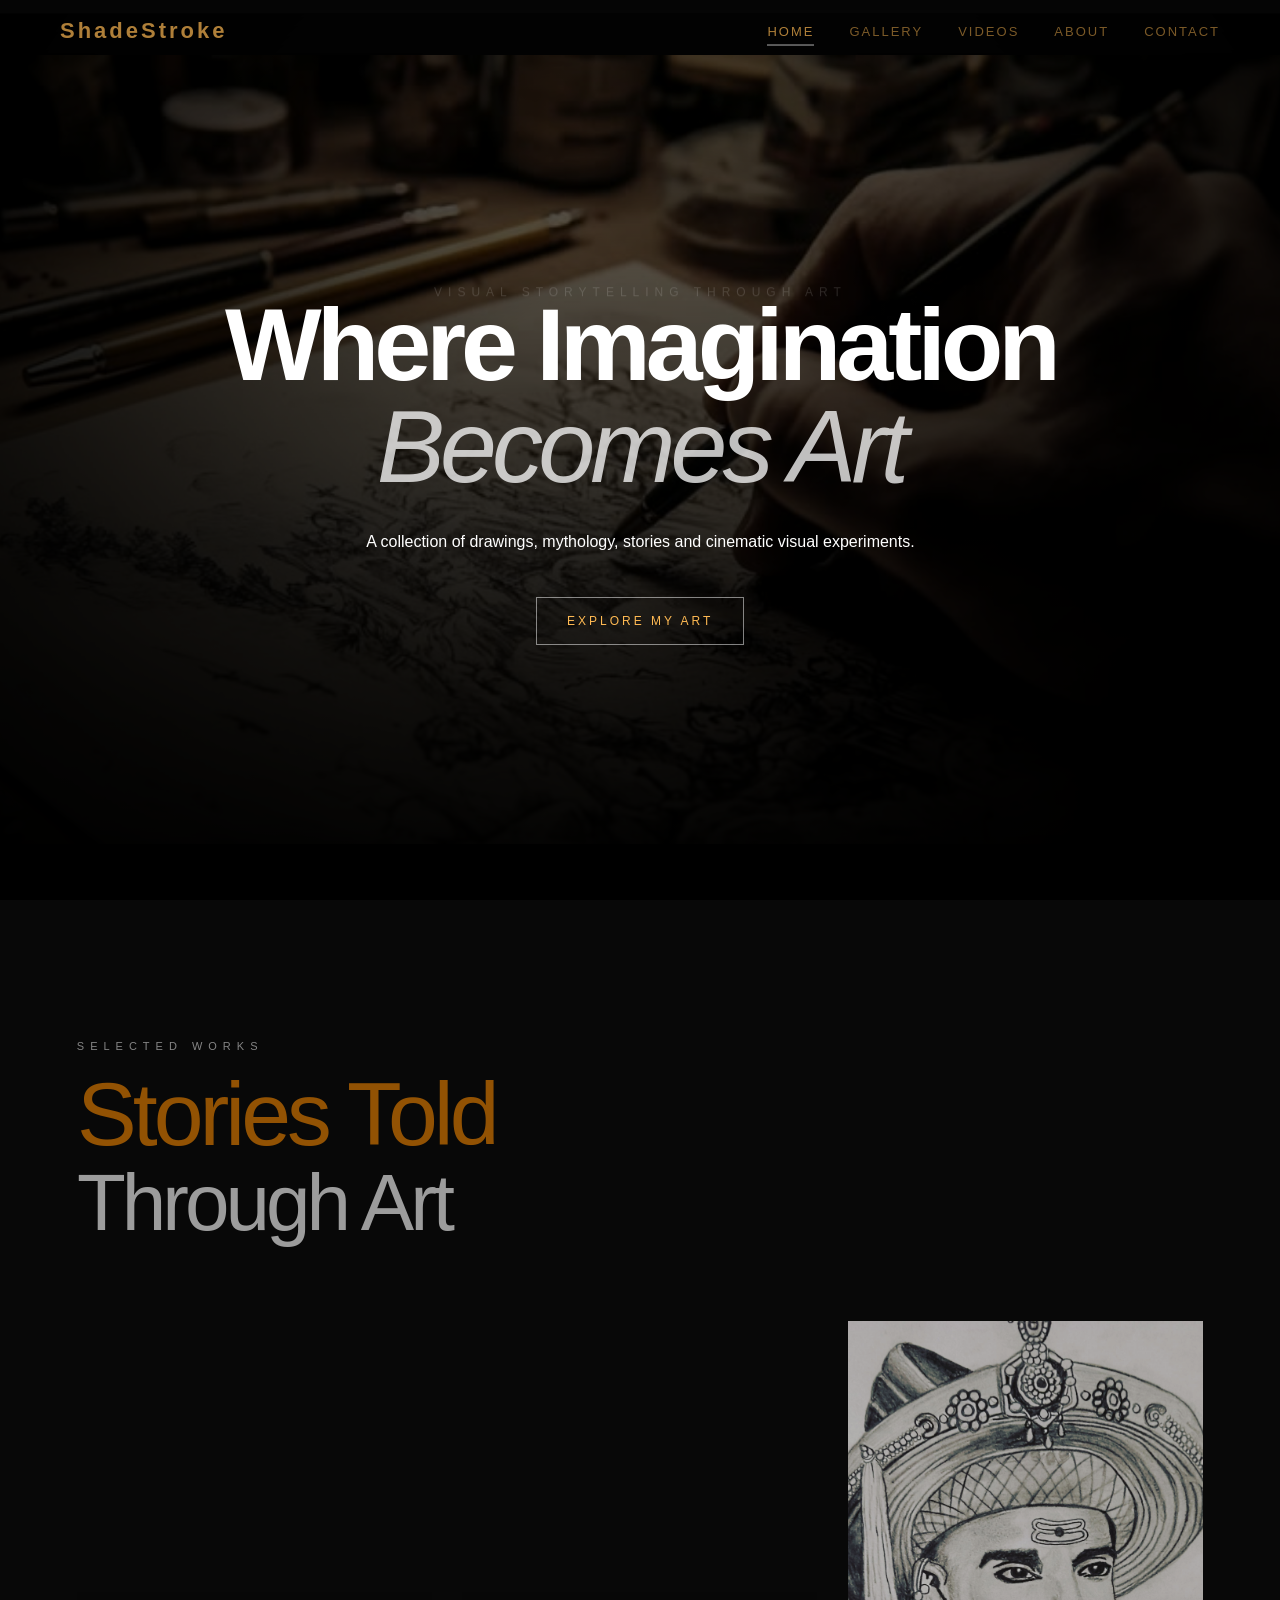
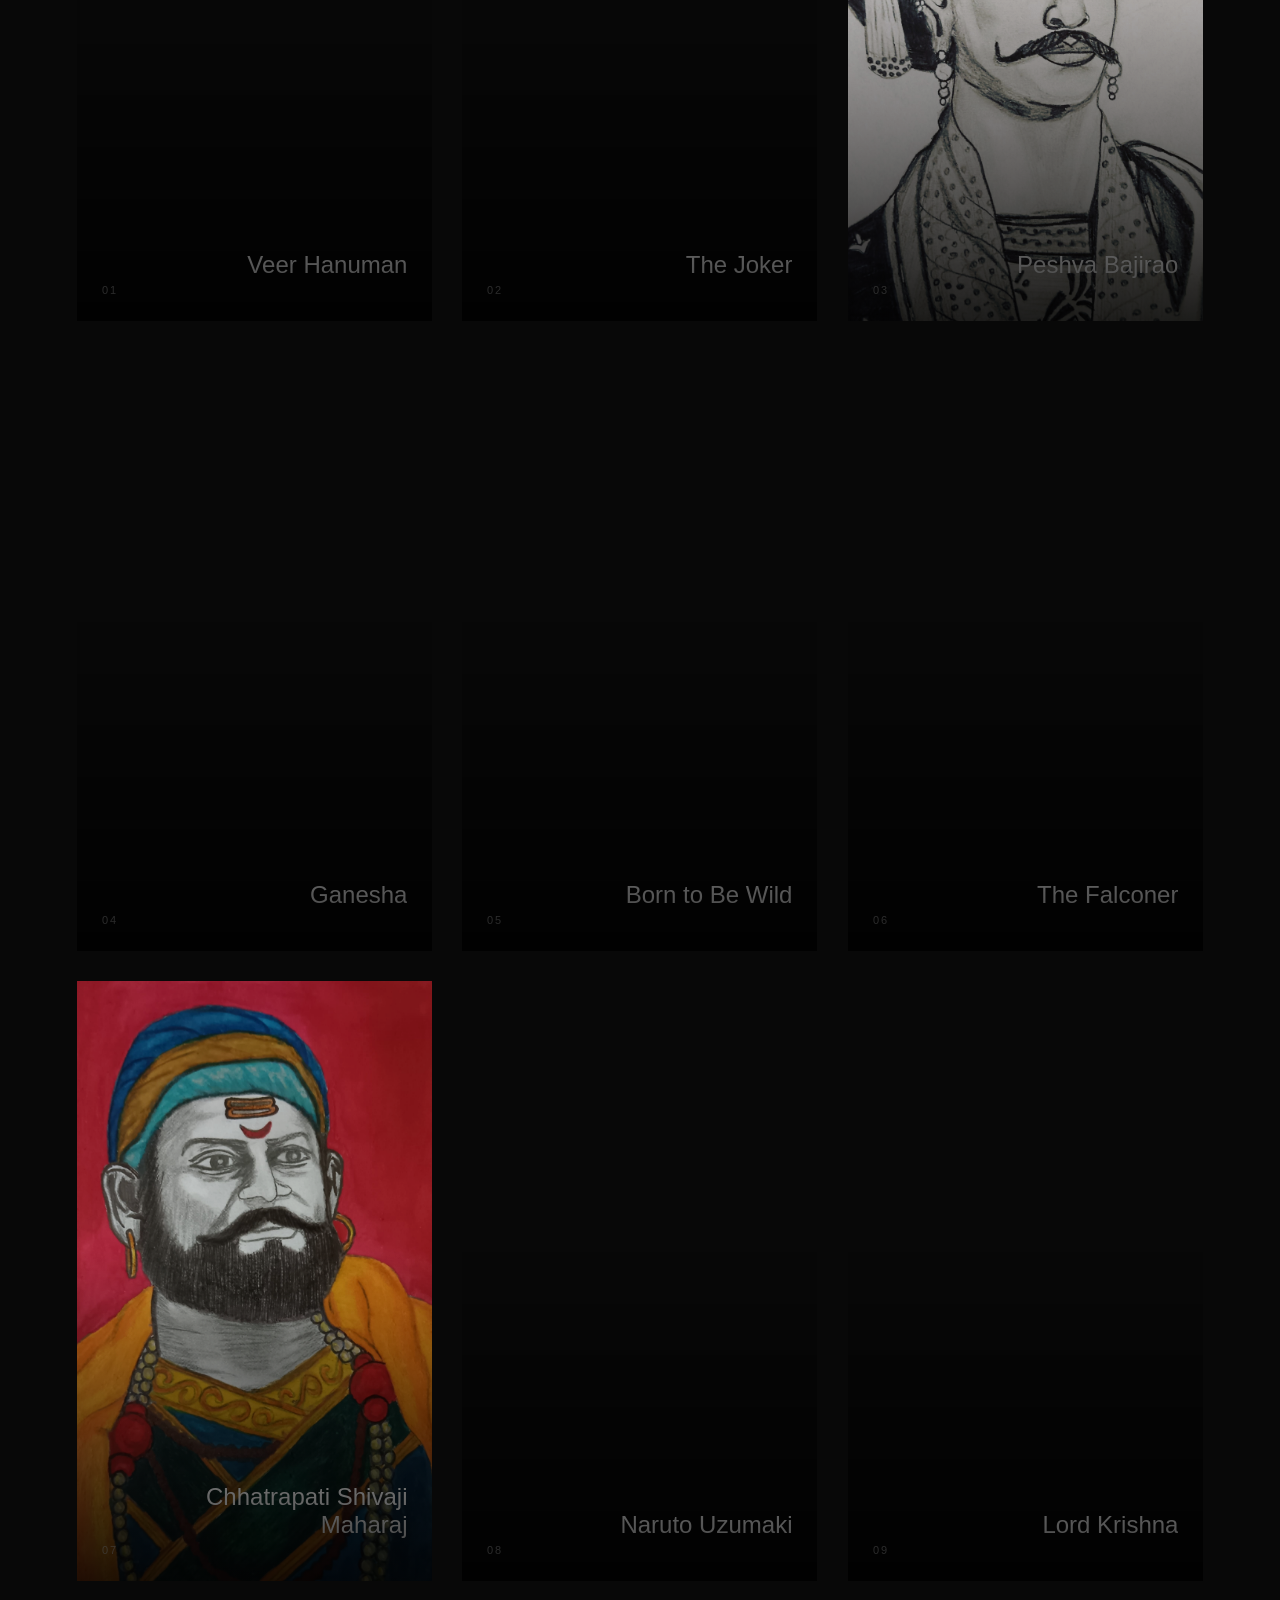
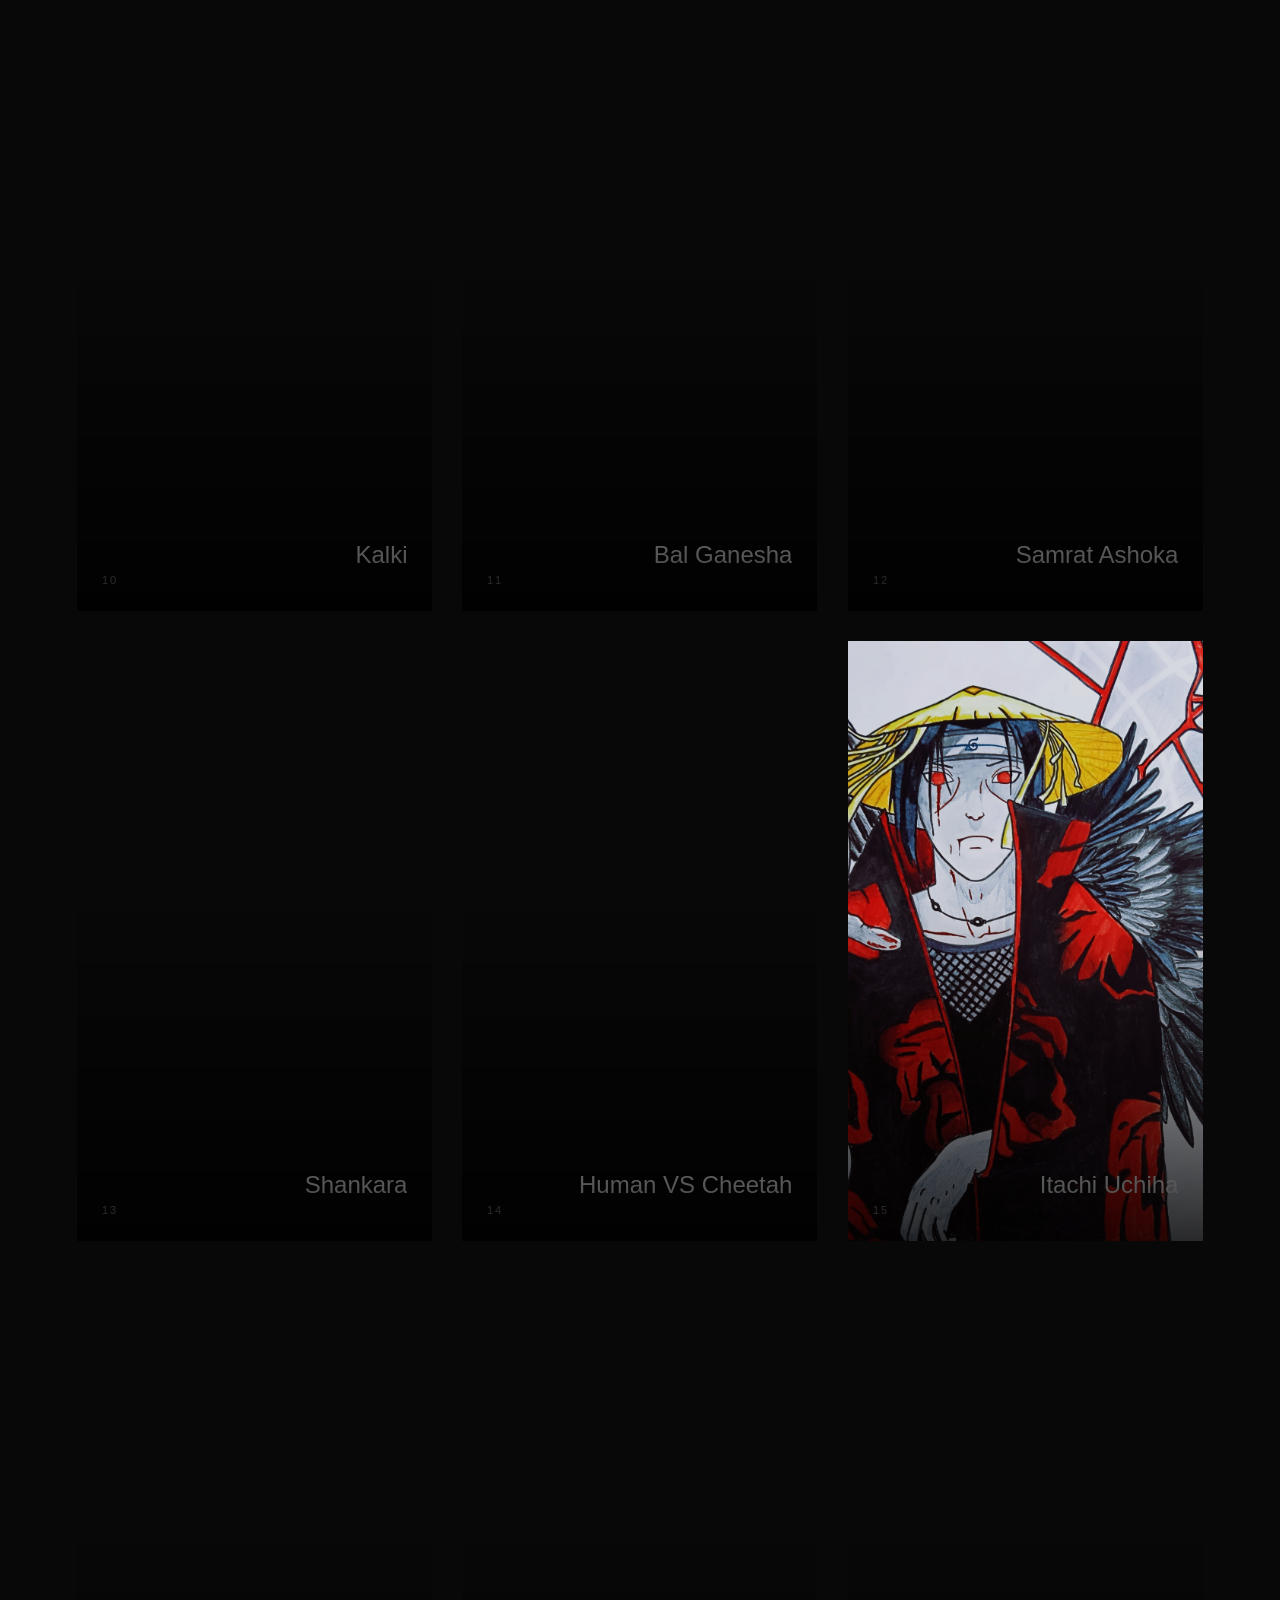
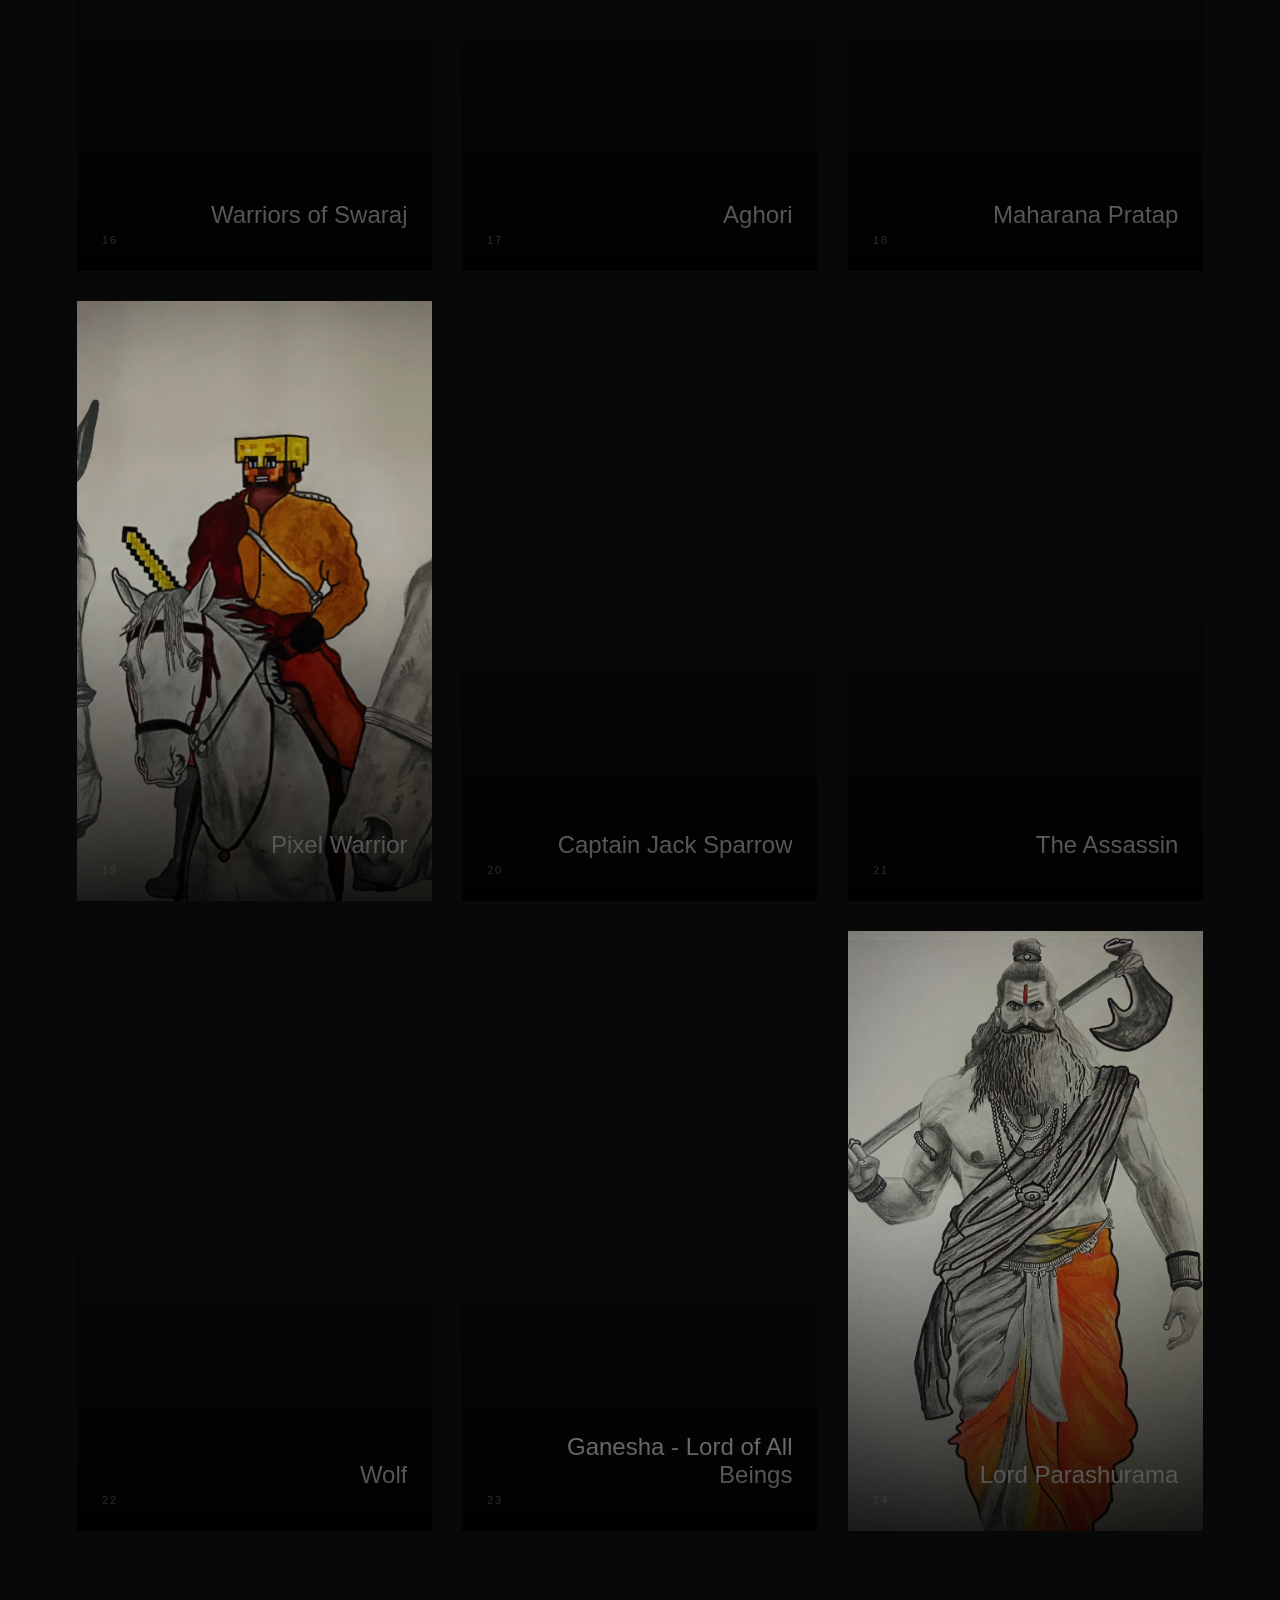
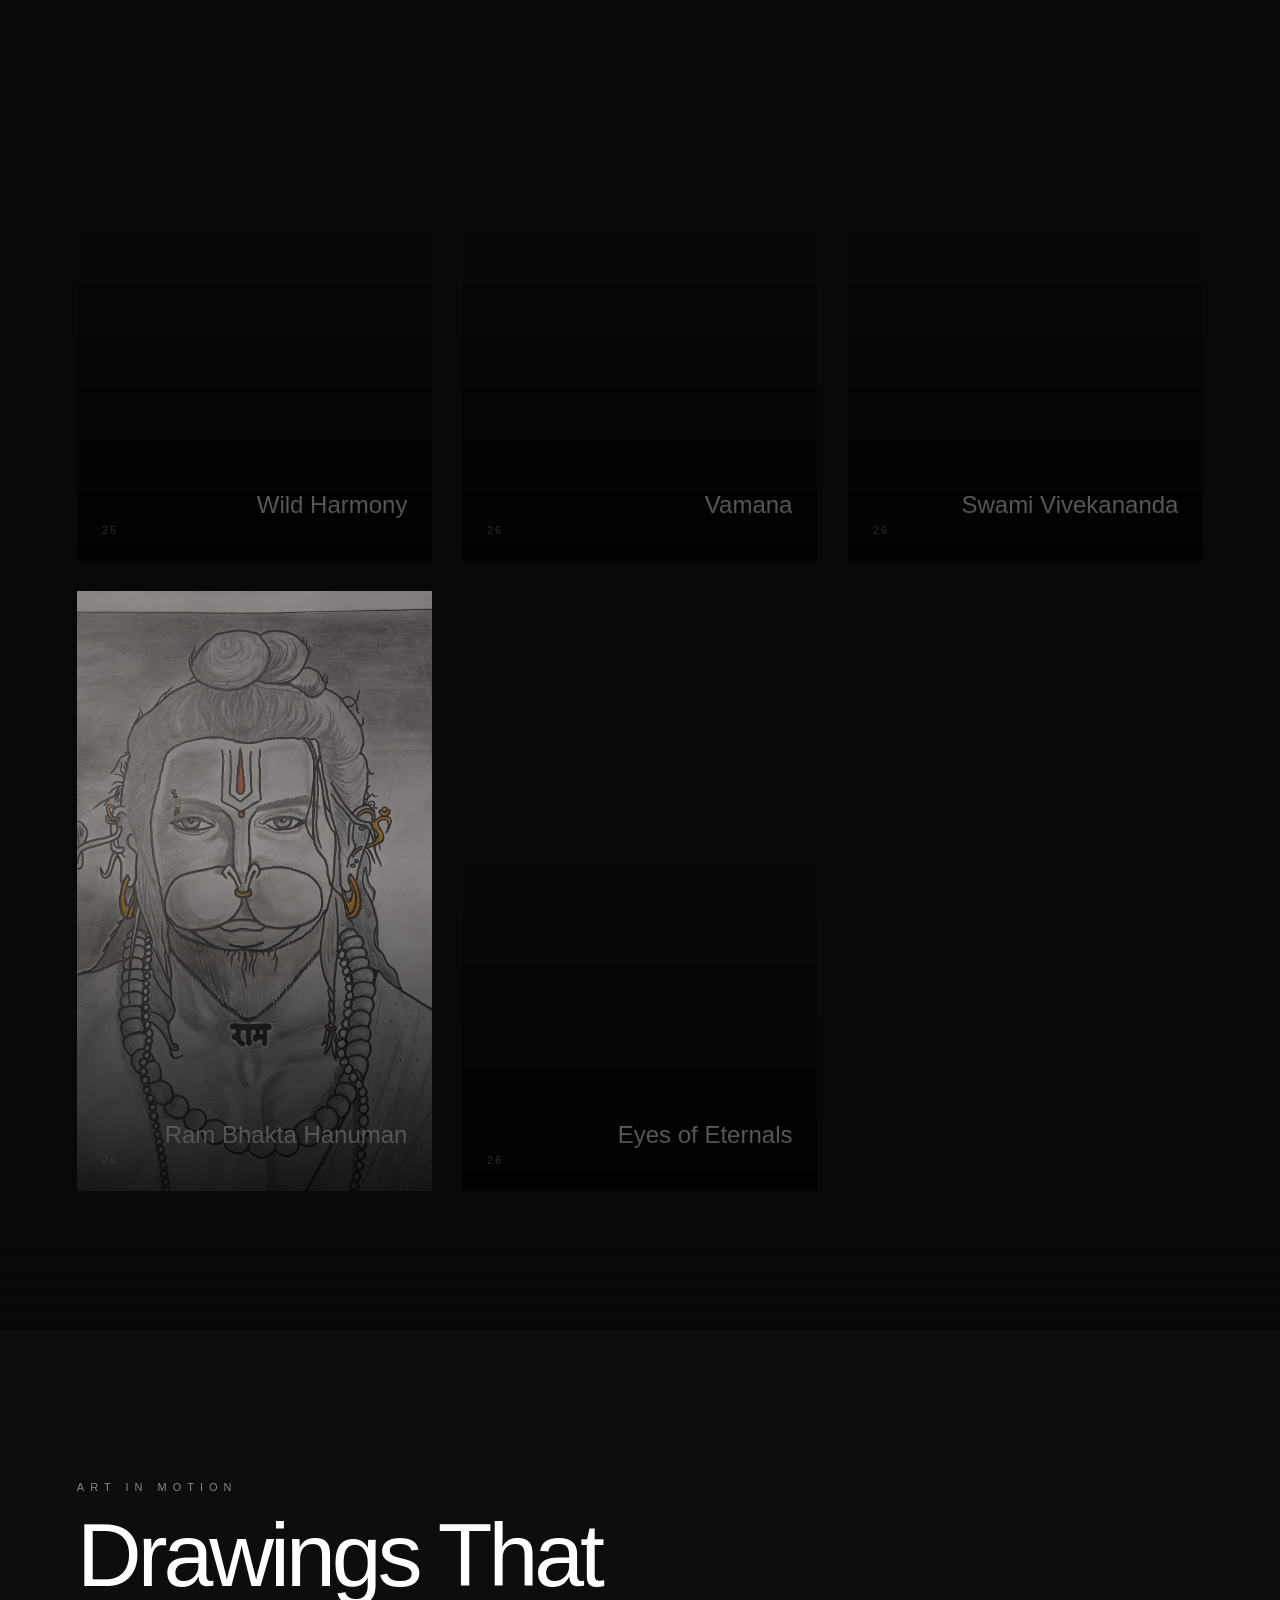
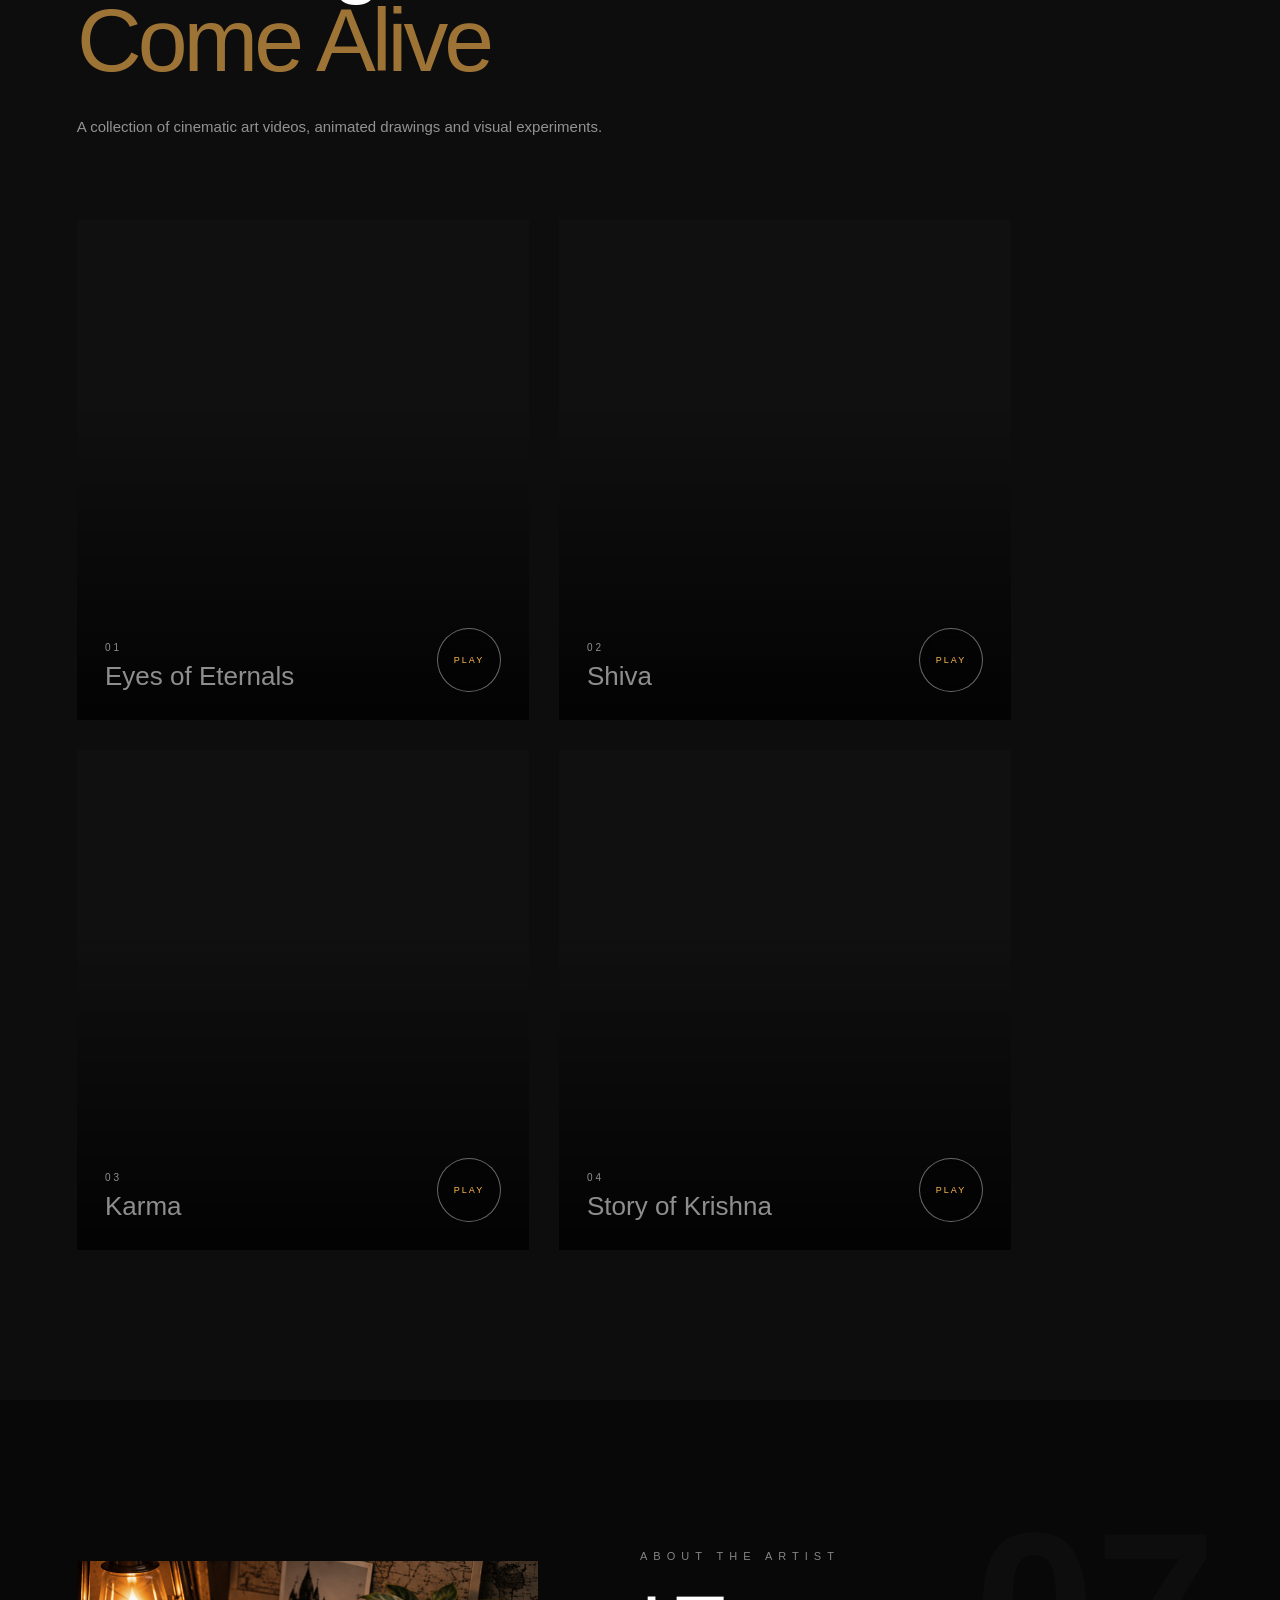
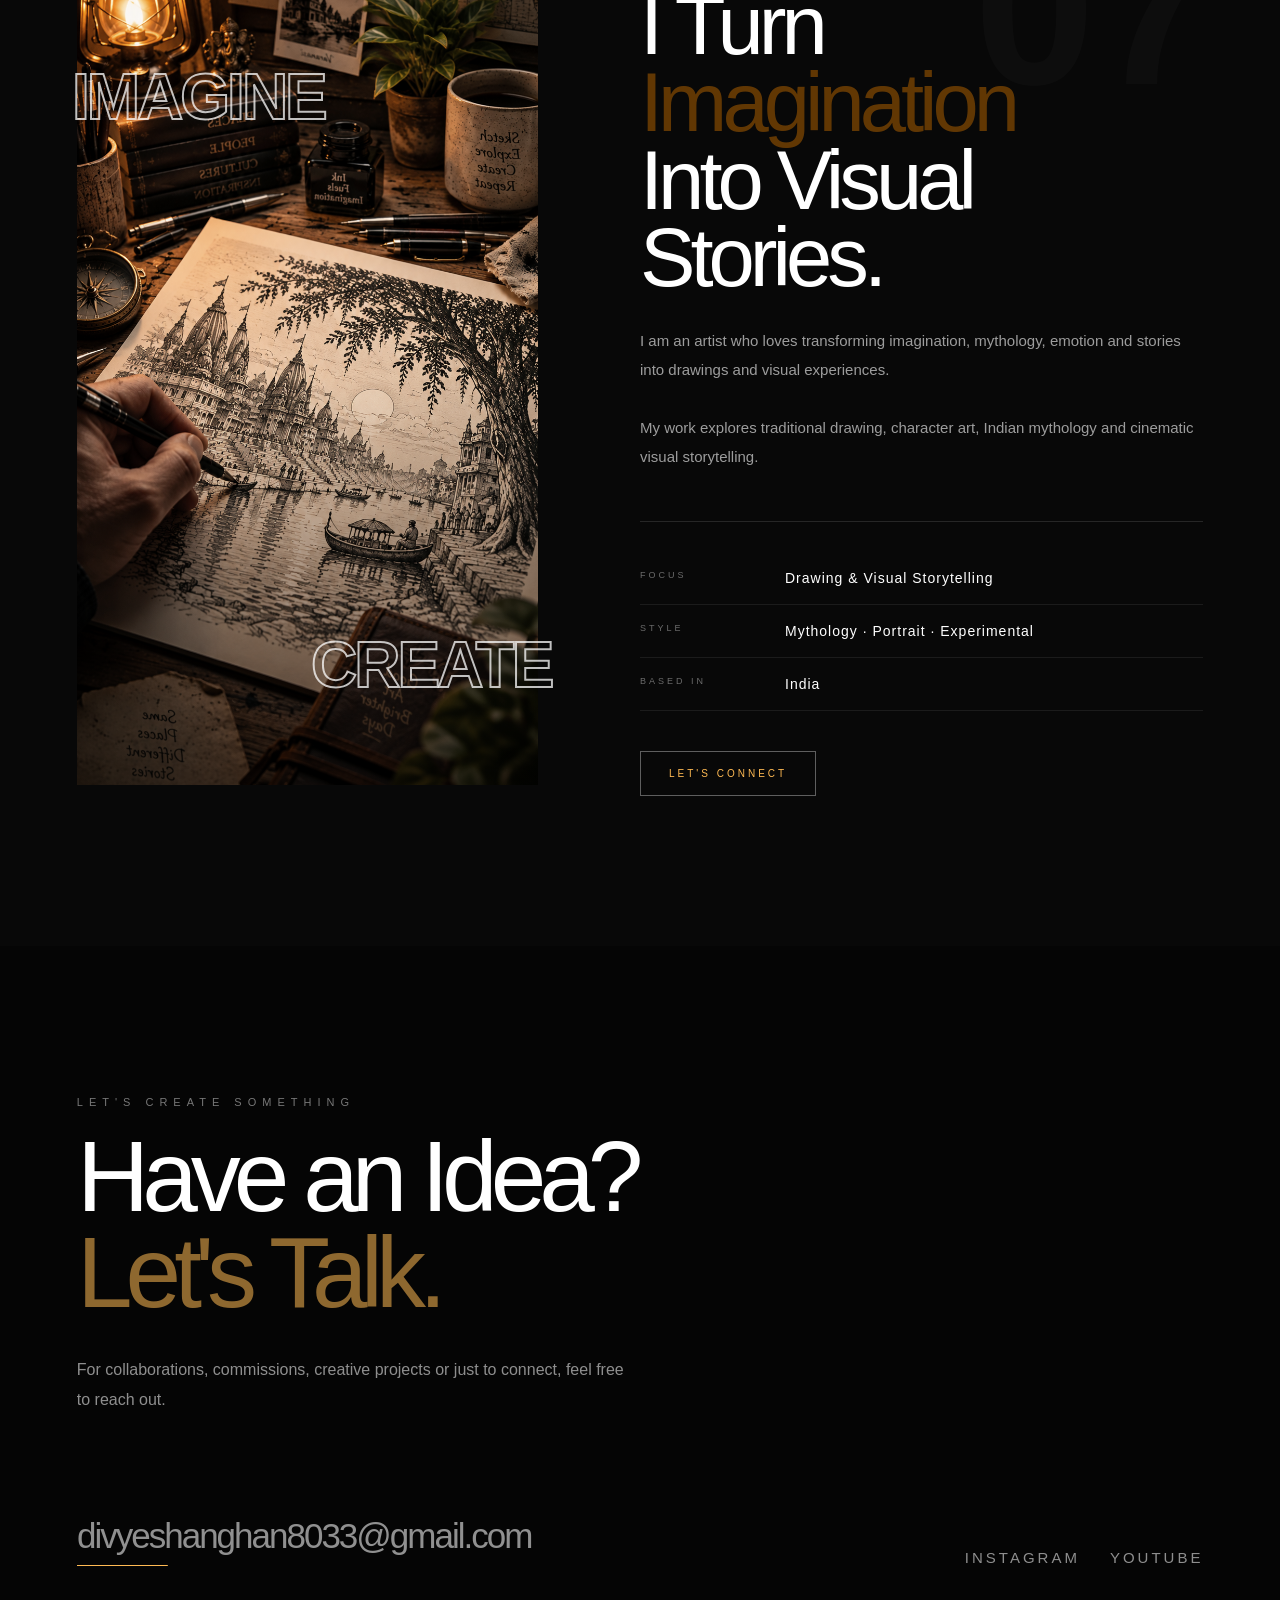
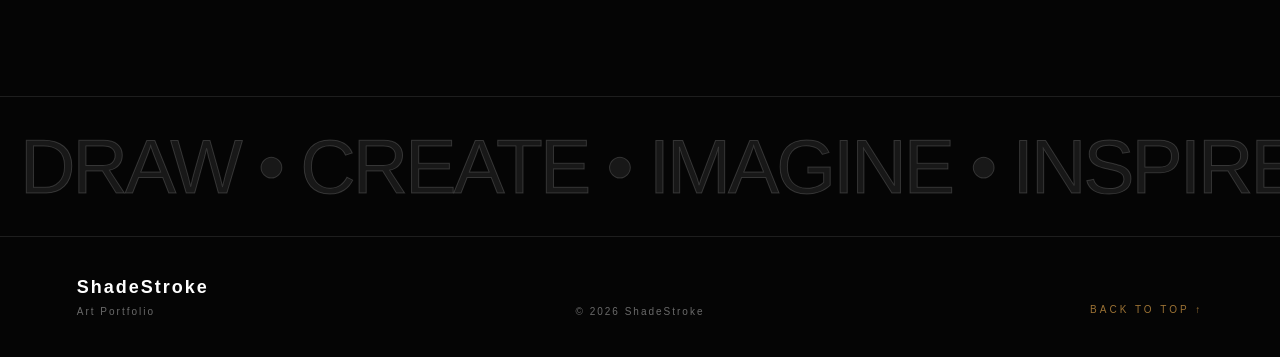
==== commit 134a5bda: "Improve website SEO" ====
--- a/index.html
+++ b/index.html
@@ -16,6 +16,16 @@
         ShadeStroke | Visual Art Portfolio
     </title>
 
+    <link
+        rel="canonical"
+        href="https://divyesh8033.github.io/shadestroke-portfolio/"
+    >
+
+    <meta
+        property="og:url"
+        content="https://divyesh8033.github.io/shadestroke-portfolio/"
+    >
+
     <meta
         name="description"
         content="ShadeStroke is a visual art portfolio featuring mythology-inspired drawings, cinematic artwork, sketches, and creative visual storytelling."
@@ -53,7 +63,7 @@
 
     <meta
         property="og:image"
-        content="images/hero-art.jpeg"
+        content="https://divyesh8033.github.io/shadestroke-portfolio/images/hero-art.jpeg"
     >
 
     <meta
@@ -73,7 +83,7 @@
 
     <meta
         name="twitter:image"
-        content="images/hero-art.jpeg"
+        content="https://divyesh8033.github.io/shadestroke-portfolio/images/hero-art.jpeg"
     >
 
     <link
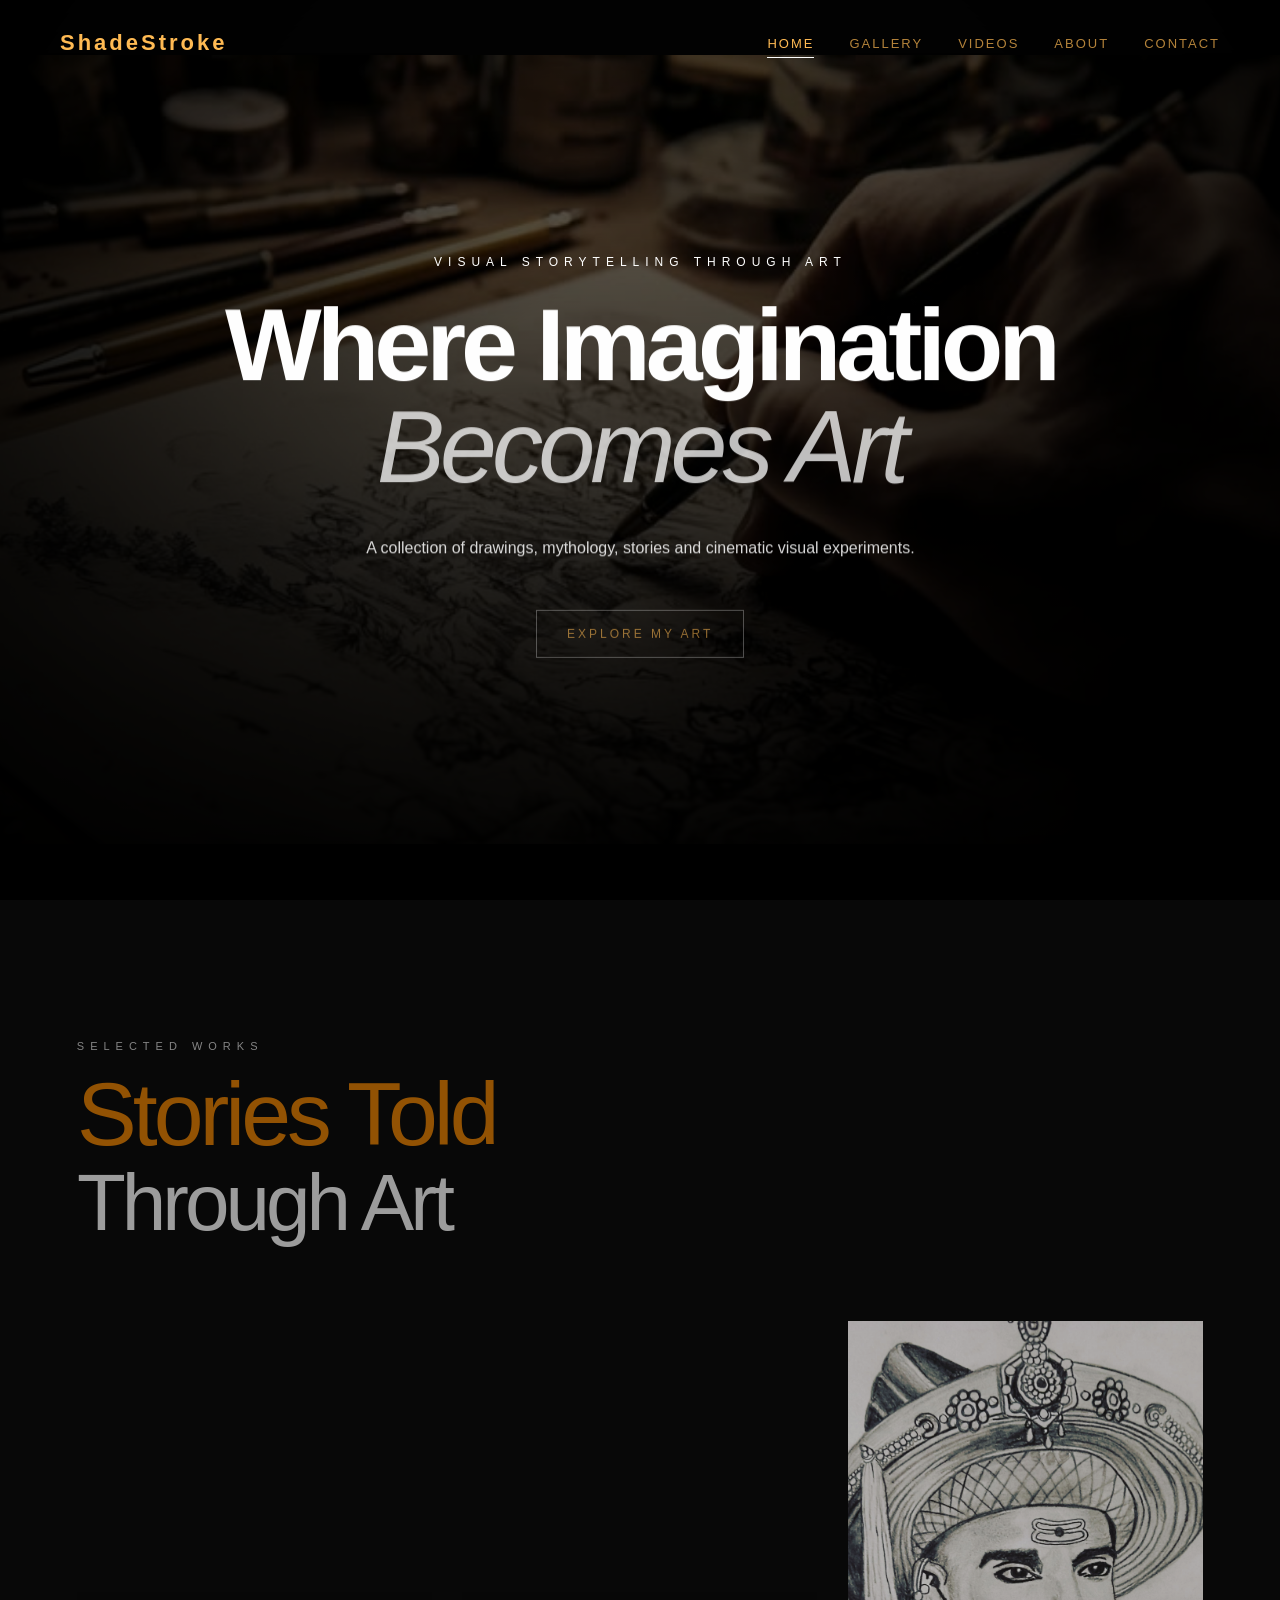
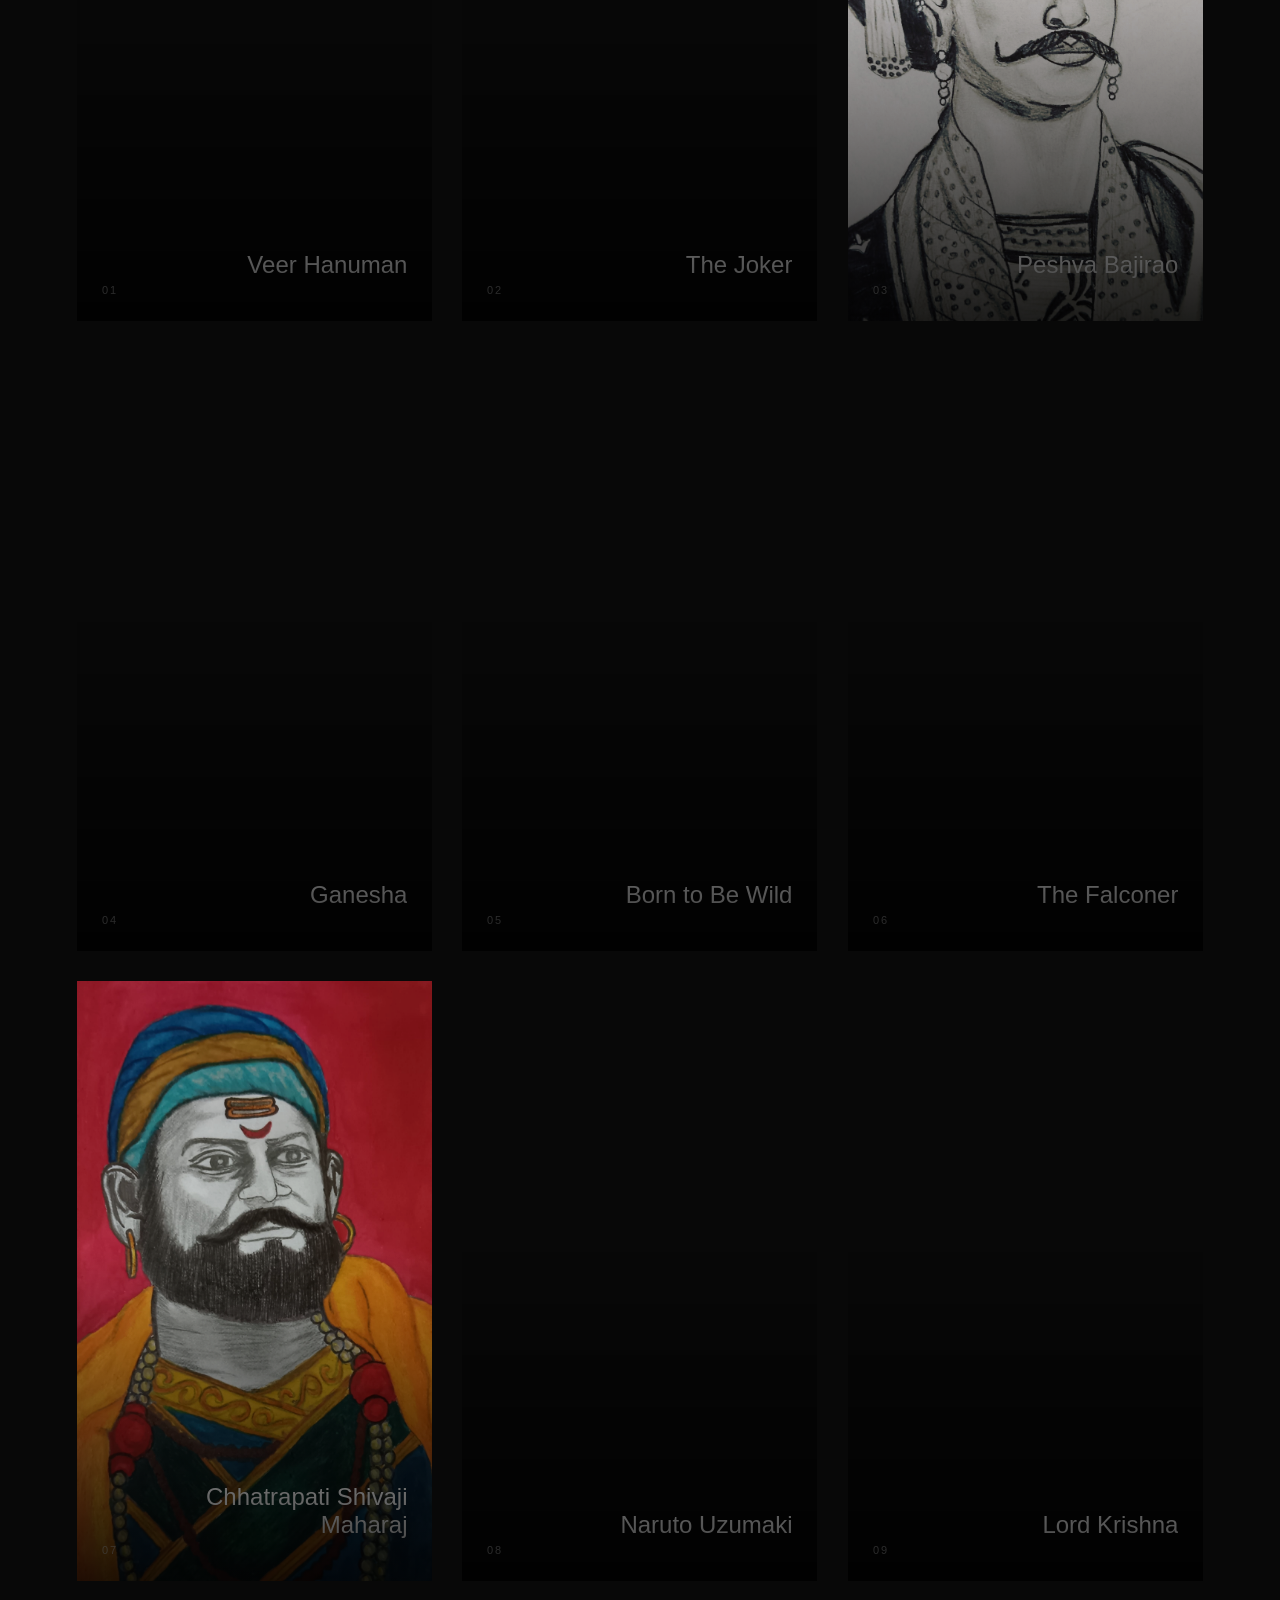
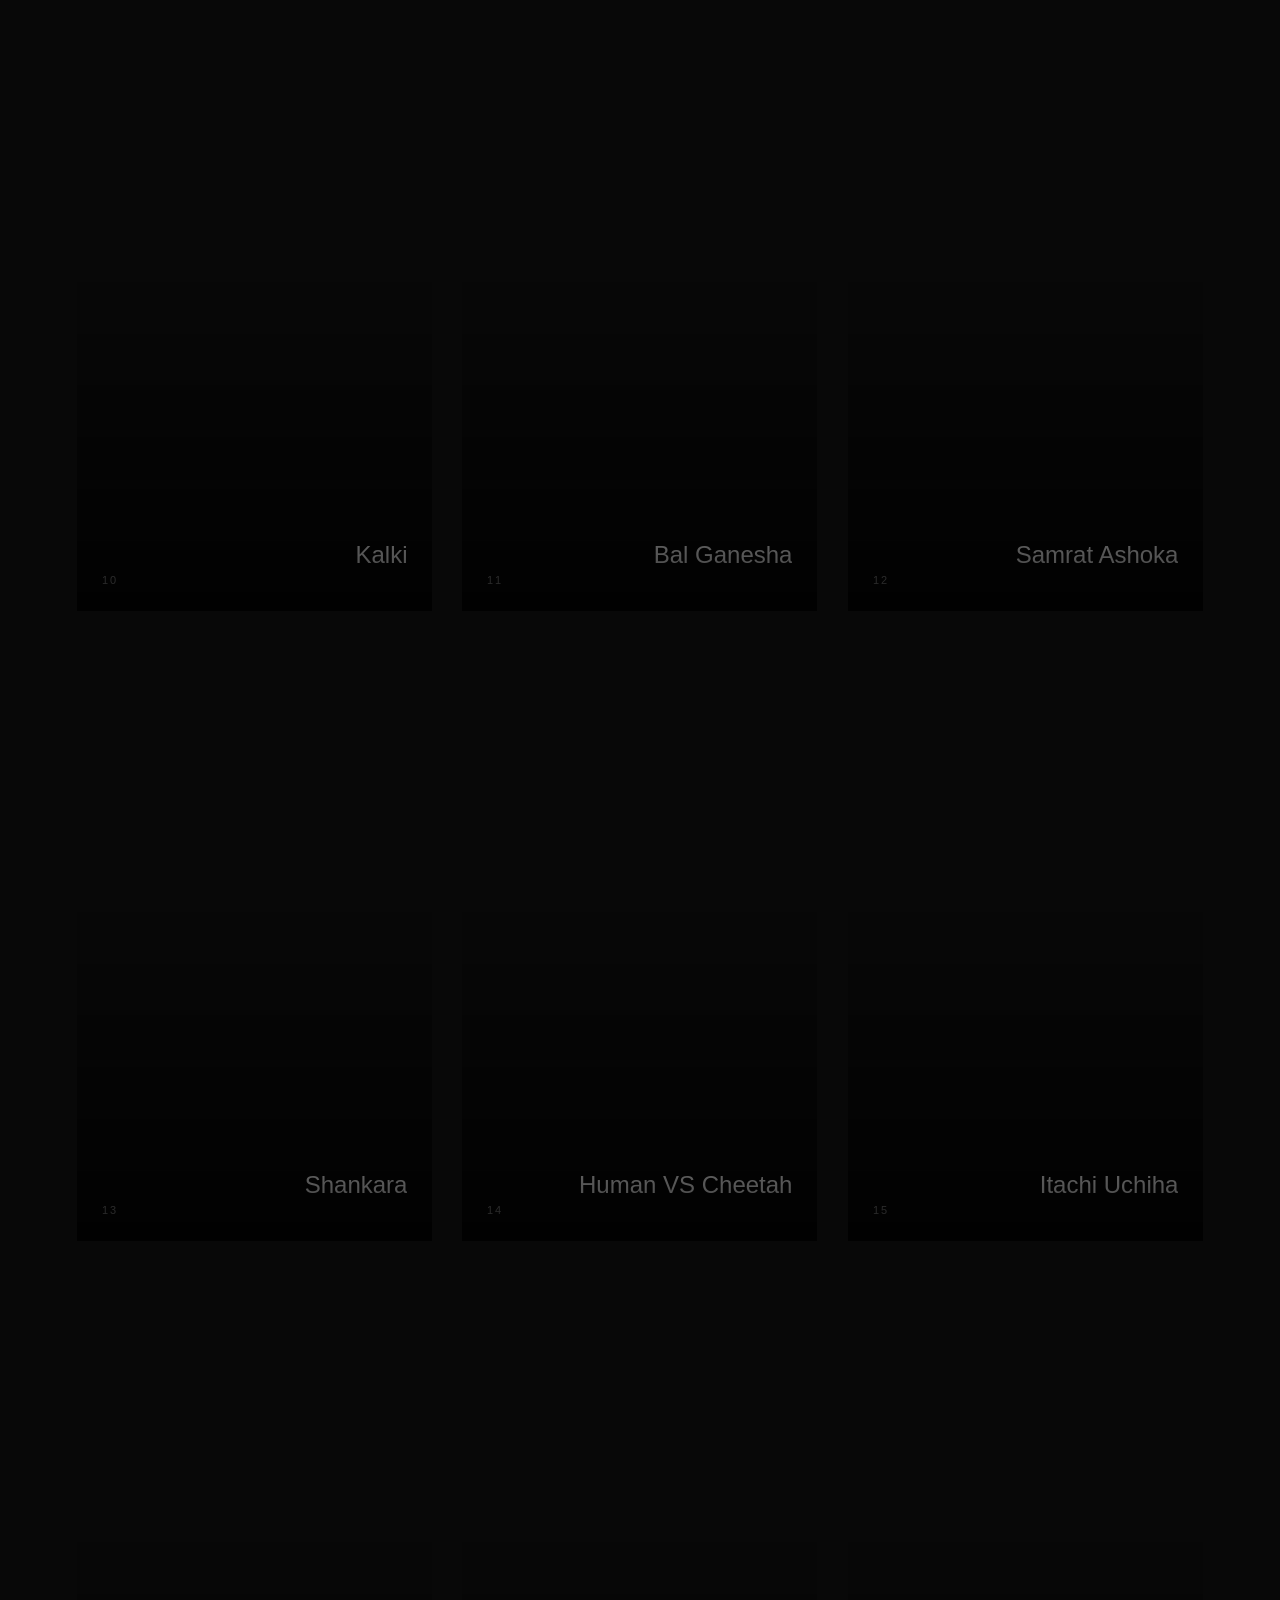
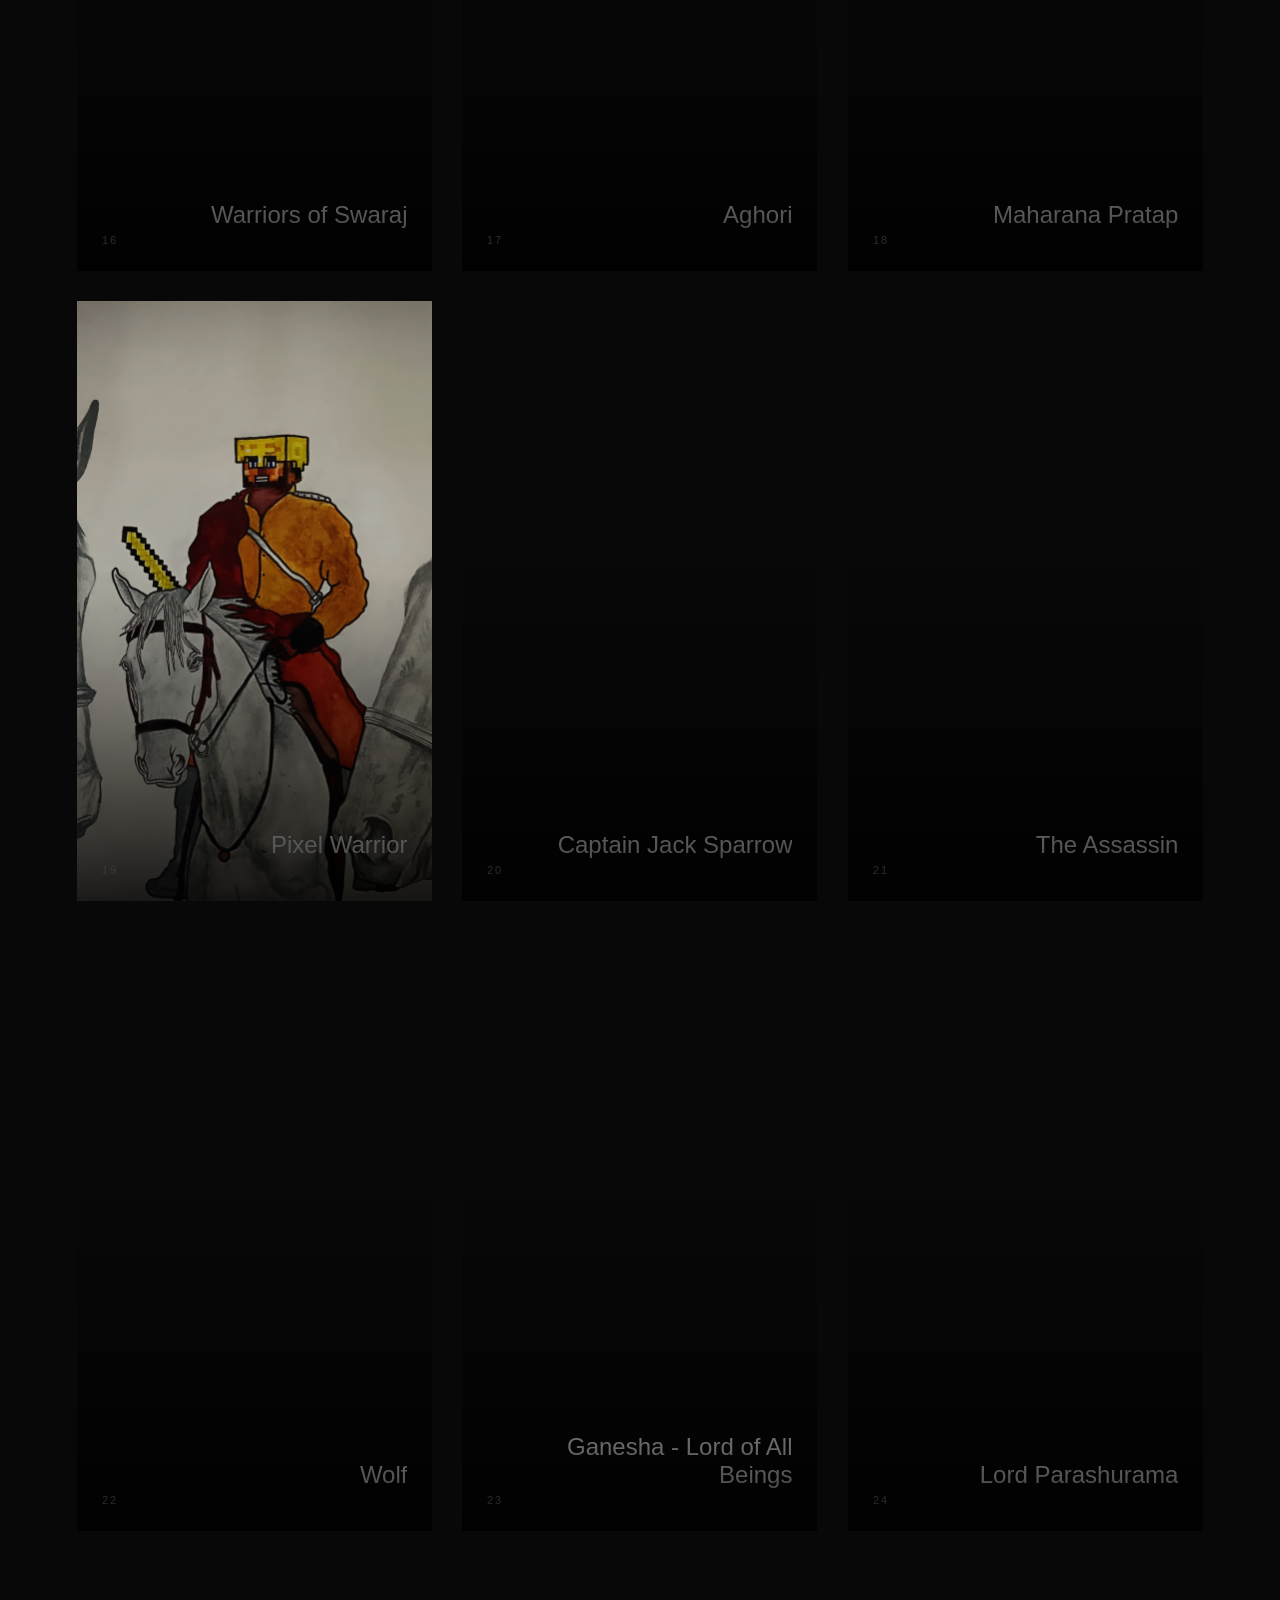
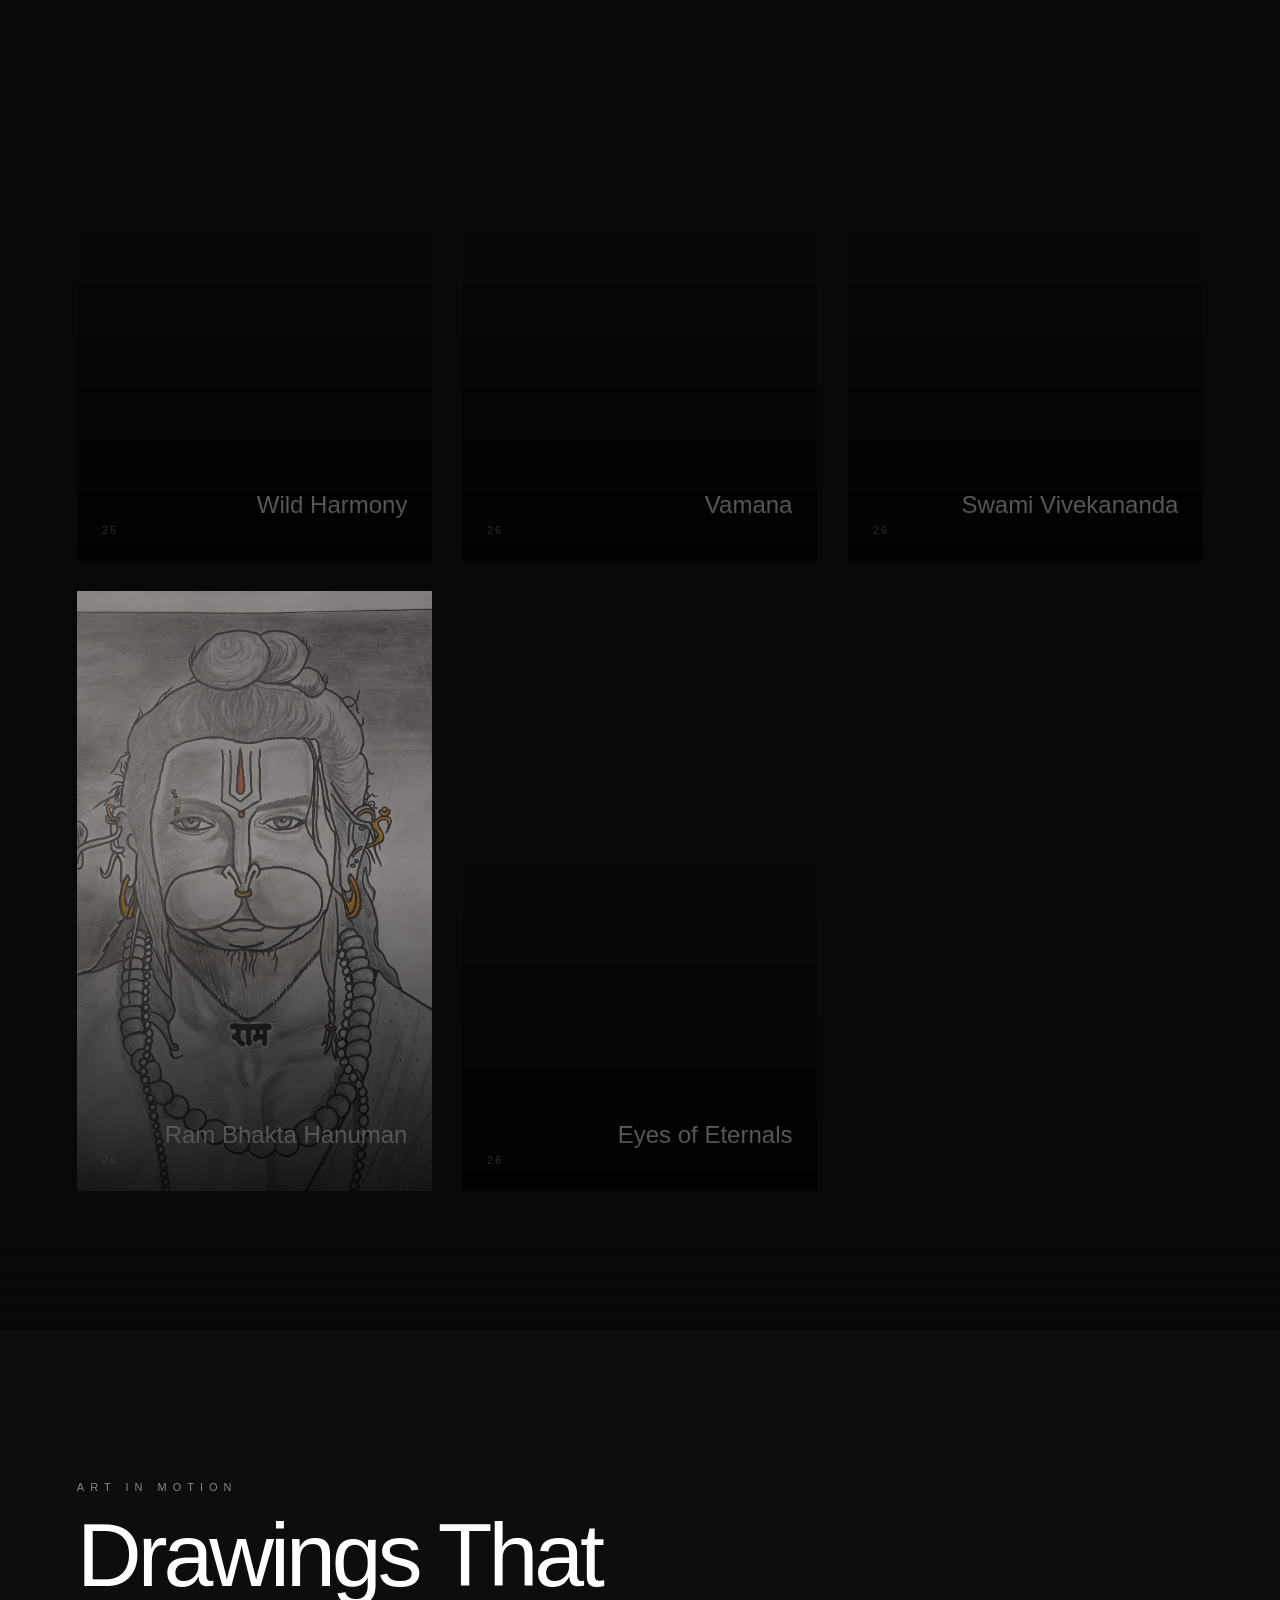
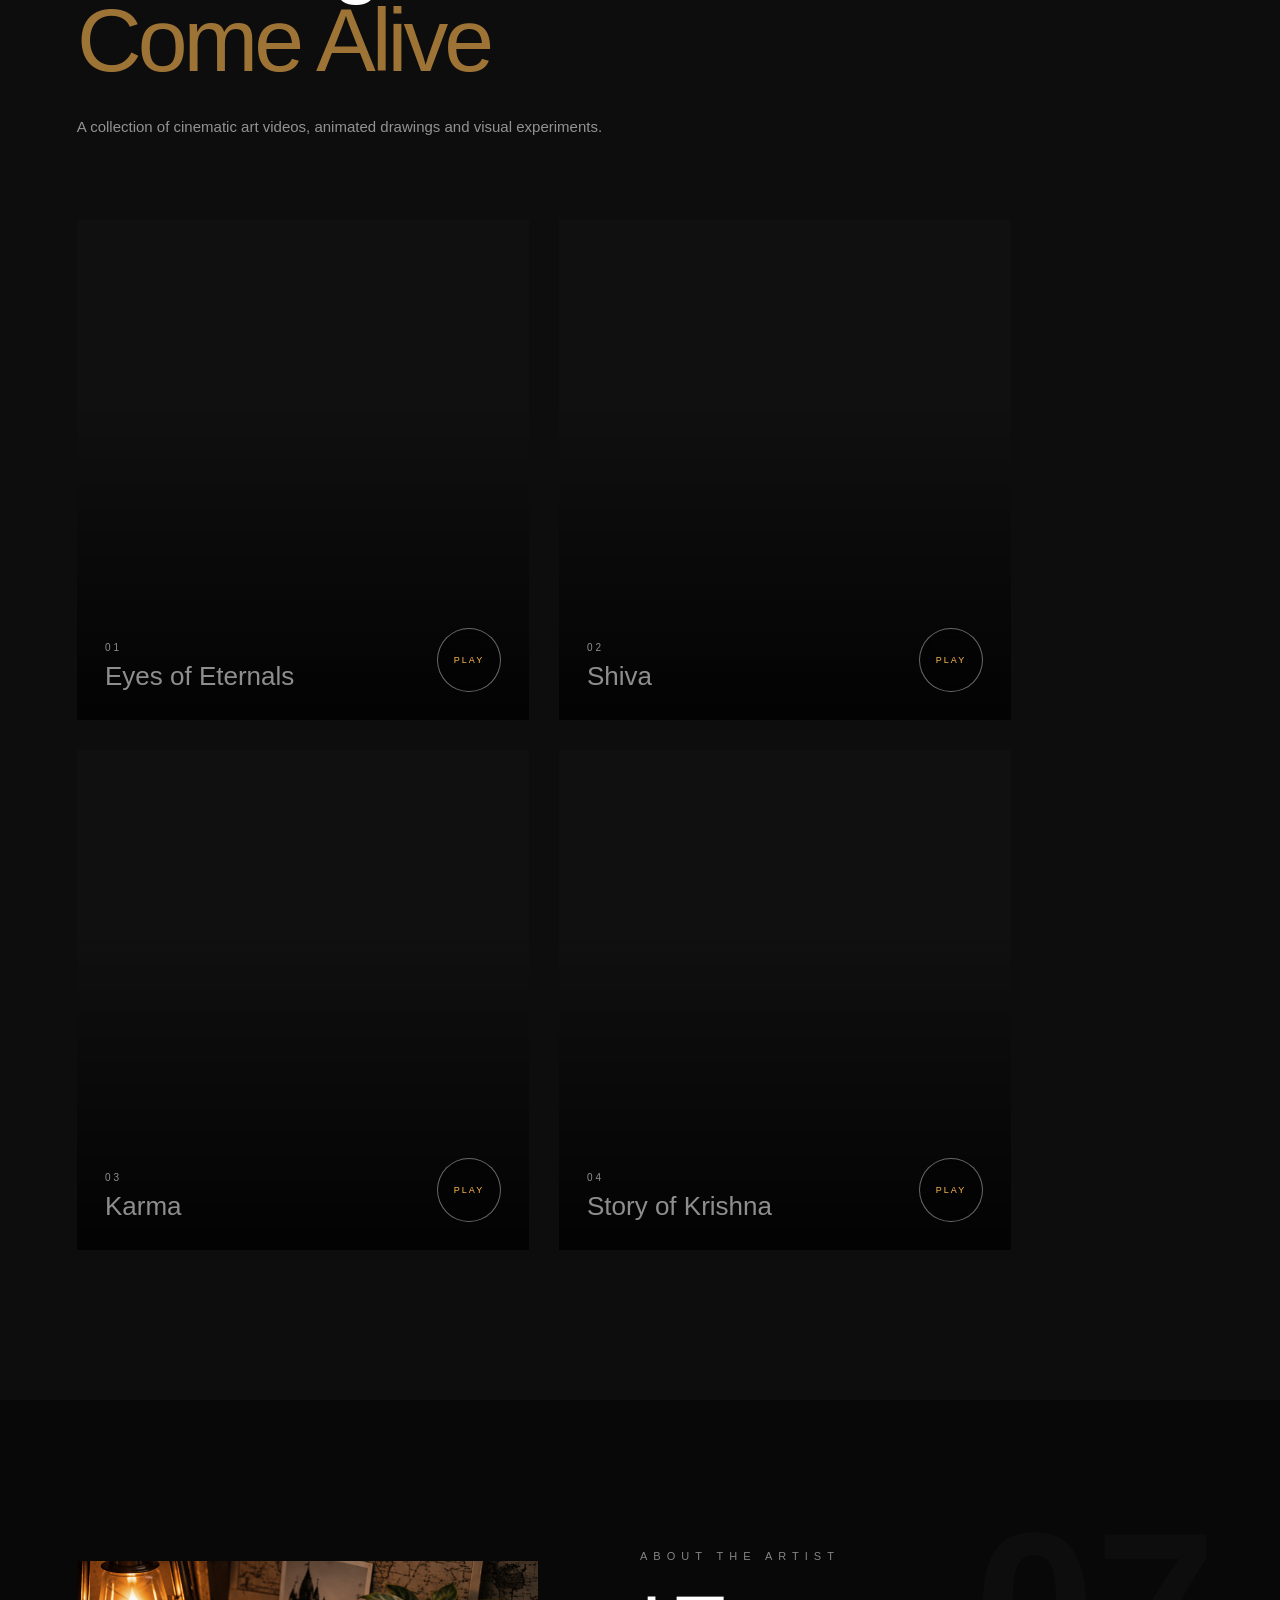
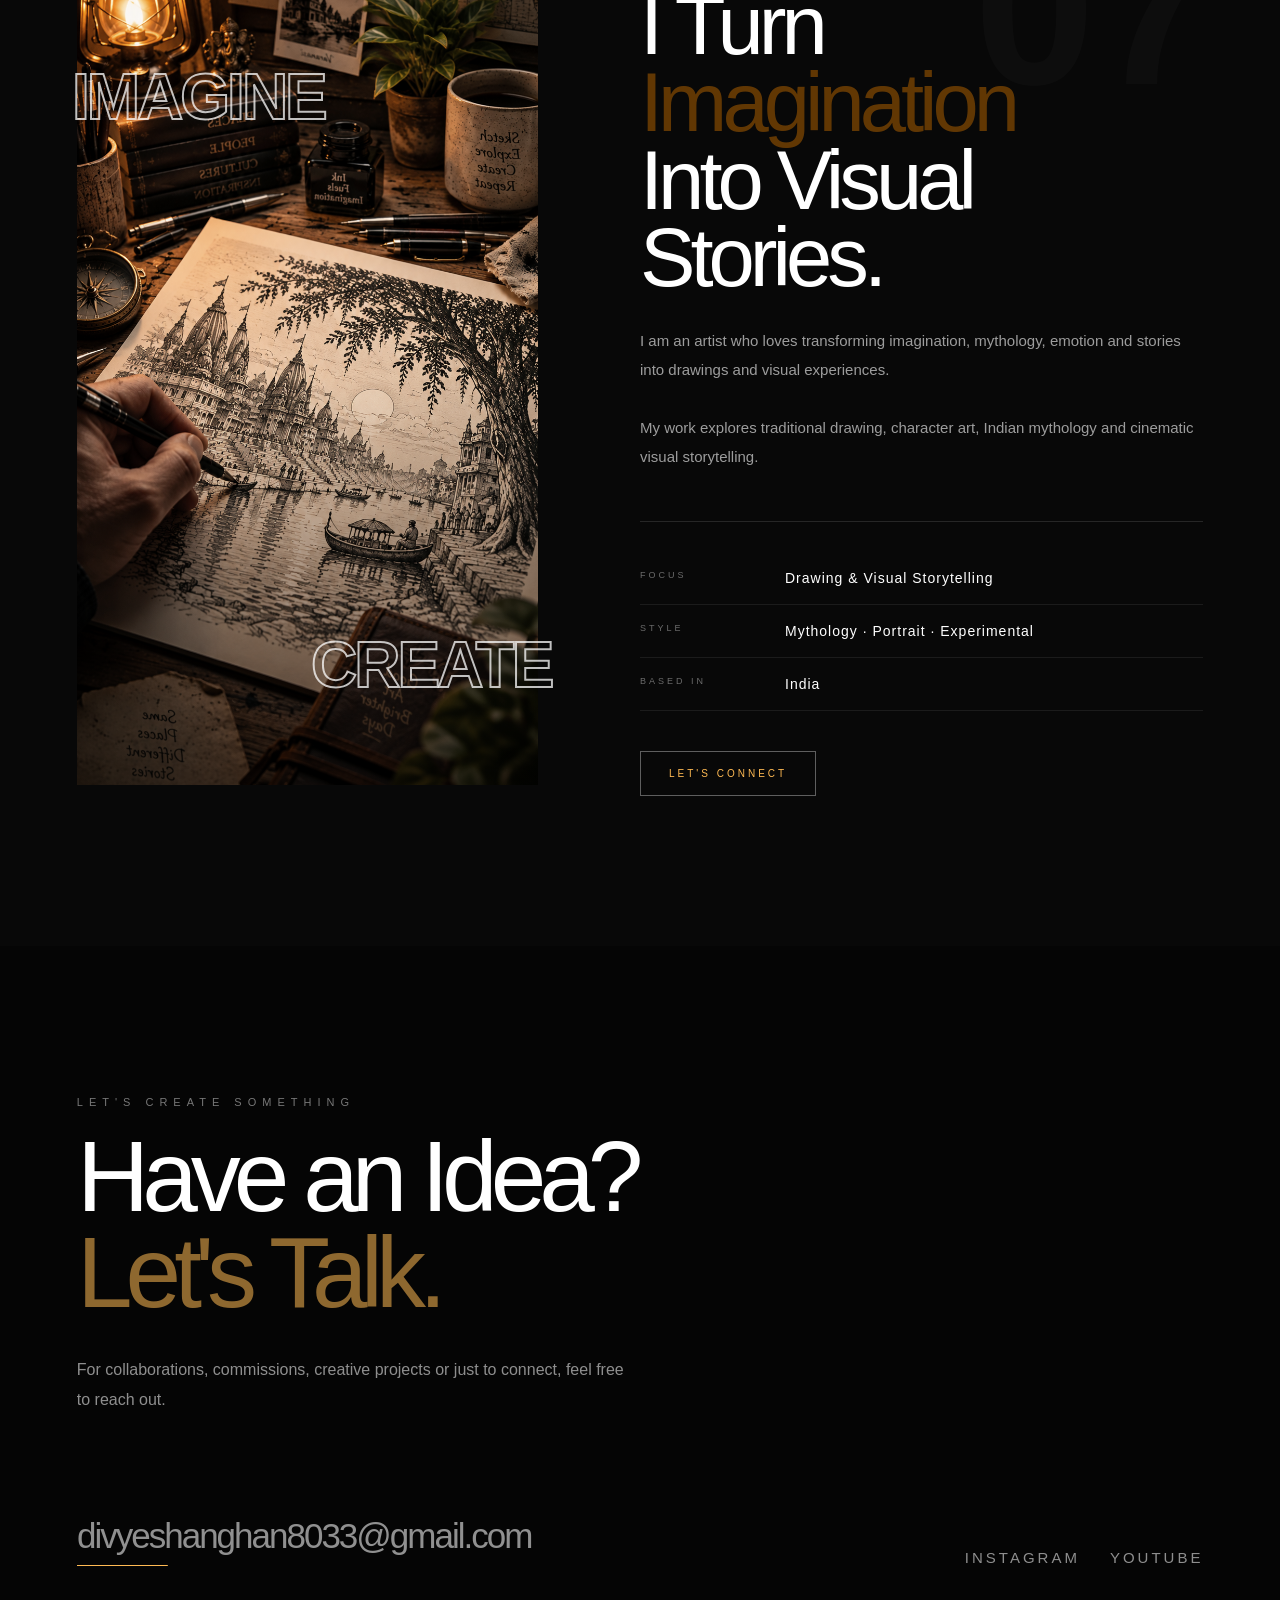
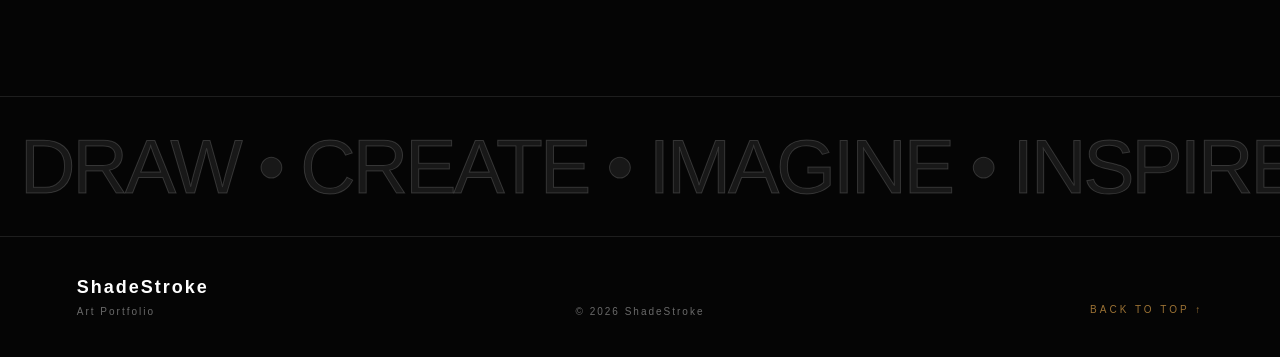
==== commit 14ee21a3: "Add strctured data for SEO" ====
--- a/index.html
+++ b/index.html
@@ -116,6 +116,24 @@
         rel="stylesheet"
         href="https://unpkg.com/lenis@1.3.23/dist/lenis.css"
     >
+
+    <script type="application/ld+json">
+    {
+        "@context": "https://schema.org",
+        "@type": "WebSite",
+        "name": "ShadeStroke",
+        "url": "https://divyesh8033.github.io/shadestroke-portfolio/",
+        "description": "ShadeStroke is a visual art portfolio featuring original drawings, mythology-inspired artwork, sketches, and creative visual storytelling.",
+        "creator": {
+            "@type": "Person",
+            "name": "ShadeStroke"
+    },
+    "sameAs": [
+        "https://www.instagram.com/shade_stroke_?stkn=MW90bmhtYnNsNnppbg==",
+        "https://youtube.com/@shadestroke2936"
+        ]
+    }
+    </script>
 
 </head>
 
--- a/css/style.css
+++ b/css/style.css
@@ -4303,4 +4303,832 @@
     pointer-events: none;
 
     transform: translateY(0%);
+}
+
+
+/* =========================================================
+   SHADESTROKE — FINAL MOBILE RESPONSIVE OVERRIDES
+   Desktop styles are untouched. These rules apply only
+   to tablets/phones at 768px and below.
+========================================================= */
+
+@media (max-width: 768px) {
+
+    html,
+    body {
+        width: 100%;
+        max-width: 100%;
+        overflow-x: hidden;
+        -webkit-text-size-adjust: 100%;
+    }
+
+    body {
+        position: relative;
+    }
+
+    img,
+    video,
+    svg {
+        max-width: 100%;
+    }
+
+    /* ---------- NAVBAR ---------- */
+
+    .navbar {
+        width: 100%;
+        padding: 16px 18px;
+        align-items: center;
+    }
+
+    .logo {
+        max-width: calc(100vw - 90px);
+        font-size: 16px;
+        letter-spacing: 2px;
+        white-space: nowrap;
+    }
+
+    .logo:hover {
+        letter-spacing: 2px;
+    }
+
+    .mobile-menu-btn {
+        flex: 0 0 42px;
+        width: 42px;
+        height: 42px;
+    }
+
+    .mobile-menu-btn span:first-child {
+        top: 17px;
+    }
+
+    .mobile-menu-btn span:last-child {
+        top: 23px;
+    }
+
+    .mobile-menu-btn.active span:first-child,
+    .mobile-menu-btn.active span:last-child {
+        top: 20px;
+    }
+
+    /* ---------- FULLSCREEN MOBILE MENU ---------- */
+
+    .mobile-menu {
+        width: 100%;
+        height: 100dvh;
+        min-height: 100svh;
+        padding:
+            calc(88px + env(safe-area-inset-top))
+            20px
+            calc(24px + env(safe-area-inset-bottom));
+        overflow-y: auto;
+        overscroll-behavior: contain;
+    }
+
+    .mobile-menu-links a {
+        gap: 14px;
+        padding: 15px 0;
+        font-size: clamp(31px, 10vw, 46px);
+        letter-spacing: -1.5px;
+    }
+
+    .mobile-menu-footer {
+        gap: 12px;
+        flex-wrap: wrap;
+        font-size: 8px;
+        letter-spacing: 1.4px;
+    }
+
+    /* ---------- HERO ---------- */
+
+    .hero {
+        min-height: 100svh;
+        background-size: cover !important;
+        background-position: center center !important;
+    }
+
+    .hero-content {
+        width: 100%;
+        max-width: 100%;
+        padding:
+            calc(94px + env(safe-area-inset-top))
+            18px
+            84px;
+    }
+
+    .hero-small-text {
+        margin-bottom: 20px;
+        padding: 0;
+        font-size: 9px;
+        line-height: 1.6;
+        letter-spacing: 2.2px;
+    }
+
+    .hero h1 {
+        max-width: 100%;
+        margin-inline: auto;
+        font-size: clamp(42px, 13vw, 58px);
+        line-height: 0.94;
+        letter-spacing: -2.5px;
+        overflow-wrap: normal;
+    }
+
+    .hero h1 span {
+        margin-top: 7px;
+    }
+
+    .hero-description {
+        width: 100%;
+        max-width: 440px;
+        margin-top: 24px;
+        padding: 0;
+        font-size: 13px;
+        line-height: 1.65;
+    }
+
+    .explore-button {
+        margin-top: 28px;
+        padding: 13px 20px;
+        font-size: 10px;
+        letter-spacing: 2px;
+    }
+
+    .scroll-indicator {
+        bottom: 12px;
+    }
+
+    .scroll-line {
+        height: 34px;
+    }
+
+    /* ---------- COMMON SECTION SPACING ---------- */
+
+    .gallery-section,
+    .video-section,
+    .about-section,
+    .contact-section {
+        width: 100%;
+        max-width: 100%;
+        padding-left: 18px;
+        padding-right: 18px;
+    }
+
+    .gallery-section,
+    .video-section,
+    .about-section {
+        padding-top: 82px;
+        padding-bottom: 82px;
+    }
+
+    .contact-section {
+        padding-top: 82px;
+        padding-bottom: 28px;
+    }
+
+    /* ---------- SECTION HEADINGS ---------- */
+
+    .gallery-heading,
+    .video-heading {
+        width: 100%;
+        max-width: 100%;
+        margin-bottom: 42px;
+    }
+
+    .gallery-heading p,
+    .video-heading > p:first-child,
+    .contact-label {
+        font-size: 9px;
+        letter-spacing: 3px;
+    }
+
+    .gallery-heading h2,
+    .video-heading h2 {
+        font-size: clamp(42px, 12vw, 58px);
+        line-height: 0.98;
+        letter-spacing: -2px;
+    }
+
+    .gallery-heading h2 span,
+    .video-heading h2 span {
+        font-size: clamp(38px, 11vw, 54px);
+        line-height: 1;
+        margin-top: 6px;
+        letter-spacing: -2px;
+    }
+
+    /* ---------- ART GALLERY ---------- */
+
+    .art-grid {
+        width: 100%;
+        grid-template-columns: 1fr;
+        gap: 18px;
+    }
+
+    .art-grid > .art-card,
+    .art-grid > .art-card.art-large,
+    .art-grid > .art-card.art-tall,
+    .art-grid > .art-card.art-wide,
+    .art-grid > .art-card.large,
+    .art-grid > .art-card.tall,
+    .art-grid > .art-card.wide {
+        width: 100%;
+        height: auto;
+        min-height: 0;
+        aspect-ratio: 4 / 5;
+        margin: 0;
+    }
+
+    .art-info {
+        left: 16px;
+        right: 16px;
+        bottom: 16px;
+        gap: 12px;
+    }
+
+    .art-info h3 {
+        max-width: 74vw;
+        font-size: clamp(17px, 5.4vw, 21px);
+        line-height: 1.15;
+        overflow-wrap: break-word;
+    }
+
+    .art-title-wrap {
+        max-width: 78%;
+    }
+
+    .art-card:hover img,
+    .art-card:hover .art-info h3,
+    .art-card:hover .art-info span {
+        transform: none;
+    }
+
+    /* ---------- VIDEO GALLERY ---------- */
+
+    .video-grid {
+        width: 100%;
+        display: grid;
+        grid-template-columns: 1fr;
+        gap: 18px;
+    }
+
+    .video-card,
+    .video-large,
+    .video-wide {
+        width: 100%;
+        height: auto;
+        min-height: 0;
+        aspect-ratio: 4 / 5;
+        margin: 0;
+    }
+
+    .video-overlay {
+        left: 16px;
+        right: 16px;
+        bottom: 16px;
+    }
+
+    .video-overlay h3 {
+        max-width: calc(100% - 72px);
+        font-size: 18px;
+        line-height: 1.2;
+    }
+
+    .video-play-btn {
+        width: 48px;
+        height: 48px;
+    }
+
+    /* ---------- ABOUT ---------- */
+
+    .about-layout {
+        width: 100%;
+        display: block;
+    }
+
+    .about-visual {
+        width: 100%;
+        min-height: 0;
+        margin-bottom: 50px;
+    }
+
+    .about-image-frame {
+        width: 100%;
+        max-width: 460px;
+        height: auto;
+        aspect-ratio: 4 / 5;
+        margin-inline: auto;
+    }
+
+    .floating-word {
+        display: none;
+    }
+
+    .about-content {
+        width: 100%;
+        max-width: 100%;
+    }
+
+    .about-content h2 {
+        font-size: clamp(42px, 12vw, 56px);
+        line-height: 0.98;
+        letter-spacing: -2px;
+    }
+
+    .about-description {
+        font-size: 14px;
+        line-height: 1.75;
+    }
+
+    .about-details > div {
+        grid-template-columns: 72px minmax(0, 1fr);
+        gap: 12px;
+    }
+
+    .about-number {
+        top: 45px;
+        right: 8px;
+        font-size: 32vw;
+    }
+
+    /* ---------- CONTACT ---------- */
+
+    .contact-top {
+        width: 100%;
+        max-width: 100%;
+    }
+
+    .contact-top h2 {
+        max-width: 100%;
+        font-size: clamp(44px, 13vw, 60px);
+        line-height: 0.94;
+        letter-spacing: -3px;
+    }
+
+    .contact-description {
+        max-width: 100%;
+        margin-top: 28px;
+        font-size: 13px;
+        line-height: 1.7;
+    }
+
+    .contact-actions {
+        width: 100%;
+        margin-top: 52px;
+        display: block;
+    }
+
+    .contact-main-link {
+        display: inline-block;
+        max-width: 100%;
+        font-size: clamp(18px, 5.5vw, 25px);
+        line-height: 1.35;
+        letter-spacing: -0.8px;
+        overflow-wrap: anywhere;
+        word-break: normal;
+    }
+
+    .contact-socials {
+        margin-top: 32px;
+        gap: 18px;
+        flex-wrap: wrap;
+    }
+
+    .contact-socials a {
+        font-size: 11px;
+        letter-spacing: 2px;
+    }
+
+    .contact-marquee {
+        width: calc(100% + 36px);
+        margin-left: -18px;
+        margin-top: 70px;
+    }
+
+    .marquee-track span {
+        padding: 18px 14px;
+        font-size: 36px;
+        letter-spacing: -1.5px;
+    }
+
+    .footer {
+        width: 100%;
+        padding-top: 30px;
+        grid-template-columns: 1fr;
+        gap: 18px;
+    }
+
+    .footer-center,
+    .footer-right {
+        text-align: left;
+    }
+
+    /* ---------- ARTWORK VIEWER ---------- */
+
+    .art-viewer {
+        padding:
+            calc(72px + env(safe-area-inset-top))
+            14px
+            calc(18px + env(safe-area-inset-bottom));
+        align-items: center;
+        overflow-y: auto;
+    }
+
+    .viewer-content {
+        width: 100%;
+        height: auto;
+        max-height: none;
+        display: flex;
+        flex-direction: column;
+        gap: 18px;
+        align-items: stretch;
+    }
+
+    .viewer-image-wrapper {
+        width: 100%;
+        height: min(62svh, 560px);
+        min-height: 260px;
+    }
+
+    .viewer-image-wrapper img {
+        width: 100%;
+        height: 100%;
+        max-width: 100%;
+        max-height: 100%;
+        object-fit: contain;
+    }
+
+    .viewer-details {
+        width: 100%;
+        padding: 0 46px 4px;
+        text-align: center;
+    }
+
+    .viewer-details span {
+        margin-bottom: 7px;
+        font-size: 9px;
+    }
+
+    .viewer-details h2 {
+        font-size: clamp(26px, 8vw, 38px);
+        line-height: 1;
+        letter-spacing: -1.5px;
+    }
+
+    .viewer-details p {
+        display: none;
+    }
+
+    .viewer-close,
+    .video-viewer-close {
+        top: calc(14px + env(safe-area-inset-top));
+        right: 14px;
+        width: 42px;
+        height: 42px;
+        font-size: 25px;
+    }
+
+    .viewer-arrow {
+        top: auto;
+        bottom: calc(18px + env(safe-area-inset-bottom));
+        width: 42px;
+        height: 42px;
+        transform: none !important;
+        z-index: 4;
+    }
+
+    .viewer-prev {
+        left: 16px;
+    }
+
+    .viewer-next {
+        right: 16px;
+    }
+
+    /* ---------- VIDEO VIEWER ---------- */
+
+    .video-viewer {
+        padding:
+            calc(68px + env(safe-area-inset-top))
+            12px
+            calc(16px + env(safe-area-inset-bottom));
+    }
+
+    .video-viewer-content {
+        width: 100%;
+        height: min(76svh, 720px);
+        max-width: 100%;
+    }
+
+    /* ---------- MOBILE-ONLY EFFECT CLEANUP ---------- */
+
+    .mouse-spotlight,
+    .custom-cursor,
+    .art-card-glare {
+        display: none !important;
+    }
+
+    .section-transition::after {
+        display: none;
+    }
+
+    .back-top {
+        right: 14px;
+        bottom: calc(14px + env(safe-area-inset-bottom));
+        width: 46px;
+        height: 46px;
+    }
+}
+
+
+@media (max-width: 480px) {
+
+    .navbar {
+        padding: 14px 15px;
+    }
+
+    .logo {
+        font-size: 15px;
+        letter-spacing: 1.6px;
+    }
+
+    .hero-content {
+        padding-left: 15px;
+        padding-right: 15px;
+    }
+
+    .hero h1 {
+        font-size: clamp(39px, 12.5vw, 52px);
+    }
+
+    .scroll-indicator {
+        display: none;
+    }
+
+    .gallery-section,
+    .video-section,
+    .about-section,
+    .contact-section {
+        padding-left: 15px;
+        padding-right: 15px;
+    }
+
+    .art-grid > .art-card,
+    .art-grid > .art-card.art-large,
+    .art-grid > .art-card.art-tall,
+    .art-grid > .art-card.art-wide,
+    .art-grid > .art-card.large,
+    .art-grid > .art-card.tall,
+    .art-grid > .art-card.wide {
+        height: auto;
+        min-height: 0;
+        aspect-ratio: 4 / 5;
+    }
+
+    .video-card,
+    .video-large,
+    .video-wide {
+        height: auto;
+        aspect-ratio: 4 / 5;
+    }
+
+    .contact-marquee {
+        width: calc(100% + 30px);
+        margin-left: -15px;
+    }
+
+    .mobile-menu {
+        padding-left: 17px;
+        padding-right: 17px;
+    }
+
+    .mobile-menu-links a {
+        font-size: clamp(29px, 9.5vw, 39px);
+    }
+
+    .viewer-image-wrapper {
+        height: min(58svh, 500px);
+    }
+}
+
+
+/* Touch devices should not keep desktop hover transforms active. */
+@media (pointer: coarse) {
+
+    .art-card:hover img,
+    .video-card:hover video,
+    .video-grid .video-card:hover {
+        transform: none !important;
+    }
+
+    .art-card:hover .art-card-glare {
+        display: none !important;
+    }
+}
+
+
+/* =========================================================
+   SHADESTROKE — MOBILE ARTWORK VIEWER FINAL FIX
+   Bigger artwork + text below artwork
+========================================================= */
+
+@media (max-width: 768px) {
+
+    .art-viewer {
+        padding:
+            calc(64px + env(safe-area-inset-top))
+            12px
+            calc(72px + env(safe-area-inset-bottom));
+        align-items: flex-start;
+        justify-content: flex-start;
+        overflow-y: auto;
+    }
+
+    .viewer-content {
+        width: 100%;
+        max-width: 100%;
+        min-height: 100%;
+        display: flex;
+        flex-direction: column;
+        align-items: center;
+        justify-content: flex-start;
+        gap: 18px;
+        margin: 0;
+        padding: 0;
+    }
+
+    .viewer-image-wrapper {
+        width: 100%;
+        max-width: 100%;
+        height: auto;
+        min-height: 0;
+        display: flex;
+        align-items: center;
+        justify-content: center;
+        margin: 0;
+        padding: 0;
+    }
+
+    .viewer-image-wrapper img {
+        display: block;
+        width: auto;
+        max-width: 96vw;
+        height: auto;
+        max-height: 68svh;
+        object-fit: contain;
+        margin: 0 auto;
+    }
+
+    .viewer-details {
+        width: 100%;
+        max-width: 96vw;
+        padding: 0 14px 18px;
+        text-align: center;
+    }
+
+    .viewer-details span {
+        display: block;
+        margin-bottom: 8px;
+        font-size: 10px;
+        letter-spacing: 3px;
+        opacity: 0.55;
+    }
+
+    .viewer-details h2 {
+        margin: 0;
+        font-size: clamp(30px, 9vw, 44px);
+        line-height: 1.02;
+        letter-spacing: -1.8px;
+    }
+
+    .viewer-details p {
+        display: block;
+        max-width: 360px;
+        margin: 12px auto 0;
+        font-size: 13px;
+        line-height: 1.65;
+        opacity: 0.6;
+    }
+
+    .viewer-close {
+        top: calc(12px + env(safe-area-inset-top));
+        right: 12px;
+        width: 42px;
+        height: 42px;
+        z-index: 10;
+    }
+
+    .viewer-arrow {
+        position: fixed;
+        top: auto;
+        bottom: calc(16px + env(safe-area-inset-bottom));
+        width: 44px;
+        height: 44px;
+        z-index: 10;
+        transform: none !important;
+    }
+
+    .viewer-prev {
+        left: 16px;
+    }
+
+    .viewer-next {
+        right: 16px;
+    }
+}
+
+@media (max-width: 480px) {
+
+    .art-viewer {
+        padding:
+            calc(58px + env(safe-area-inset-top))
+            8px
+            calc(70px + env(safe-area-inset-bottom));
+    }
+
+    .viewer-image-wrapper img {
+        max-width: 98vw;
+        max-height: 72svh;
+    }
+
+    .viewer-details {
+        max-width: 98vw;
+        padding: 0 10px 16px;
+    }
+
+    .viewer-details h2 {
+        font-size: clamp(28px, 9.5vw, 40px);
+    }
+
+    .viewer-details p {
+        font-size: 12px;
+        line-height: 1.6;
+    }
+}
+
+
+/* =========================================================
+   SHADESTROKE — MOBILE VIEWER ARROW / BACK-TO-TOP FIX
+   Keeps Previous and Next buttons visible above everything.
+========================================================= */
+
+/* Artwork viewer must sit above the Back-to-Top button. */
+.art-viewer {
+    z-index: 12000;
+}
+
+/* Never show the website Back-to-Top button while artwork viewer is open. */
+body.viewer-open .back-top {
+    opacity: 0 !important;
+    visibility: hidden !important;
+    pointer-events: none !important;
+}
+
+/* Viewer controls stay above artwork and text. */
+.art-viewer .viewer-close,
+.art-viewer .viewer-arrow {
+    z-index: 12002;
+}
+
+@media (max-width: 768px) {
+
+    .art-viewer .viewer-arrow {
+        position: fixed;
+        top: auto;
+        bottom: calc(16px + env(safe-area-inset-bottom));
+        width: 44px;
+        height: 44px;
+        display: flex;
+        align-items: center;
+        justify-content: center;
+        opacity: 1;
+        visibility: visible;
+        pointer-events: auto;
+        transform: none !important;
+    }
+
+    .art-viewer .viewer-prev {
+        left: 16px;
+        right: auto;
+    }
+
+    .art-viewer .viewer-next {
+        left: auto;
+        right: 16px;
+    }
+
+    .art-viewer .viewer-close {
+        position: fixed;
+        top: calc(12px + env(safe-area-inset-top));
+        right: 12px;
+    }
+}
+
+@media (max-width: 480px) {
+
+    .art-viewer .viewer-prev {
+        left: 12px;
+    }
+
+    .art-viewer .viewer-next {
+        right: 12px;
+    }
 }
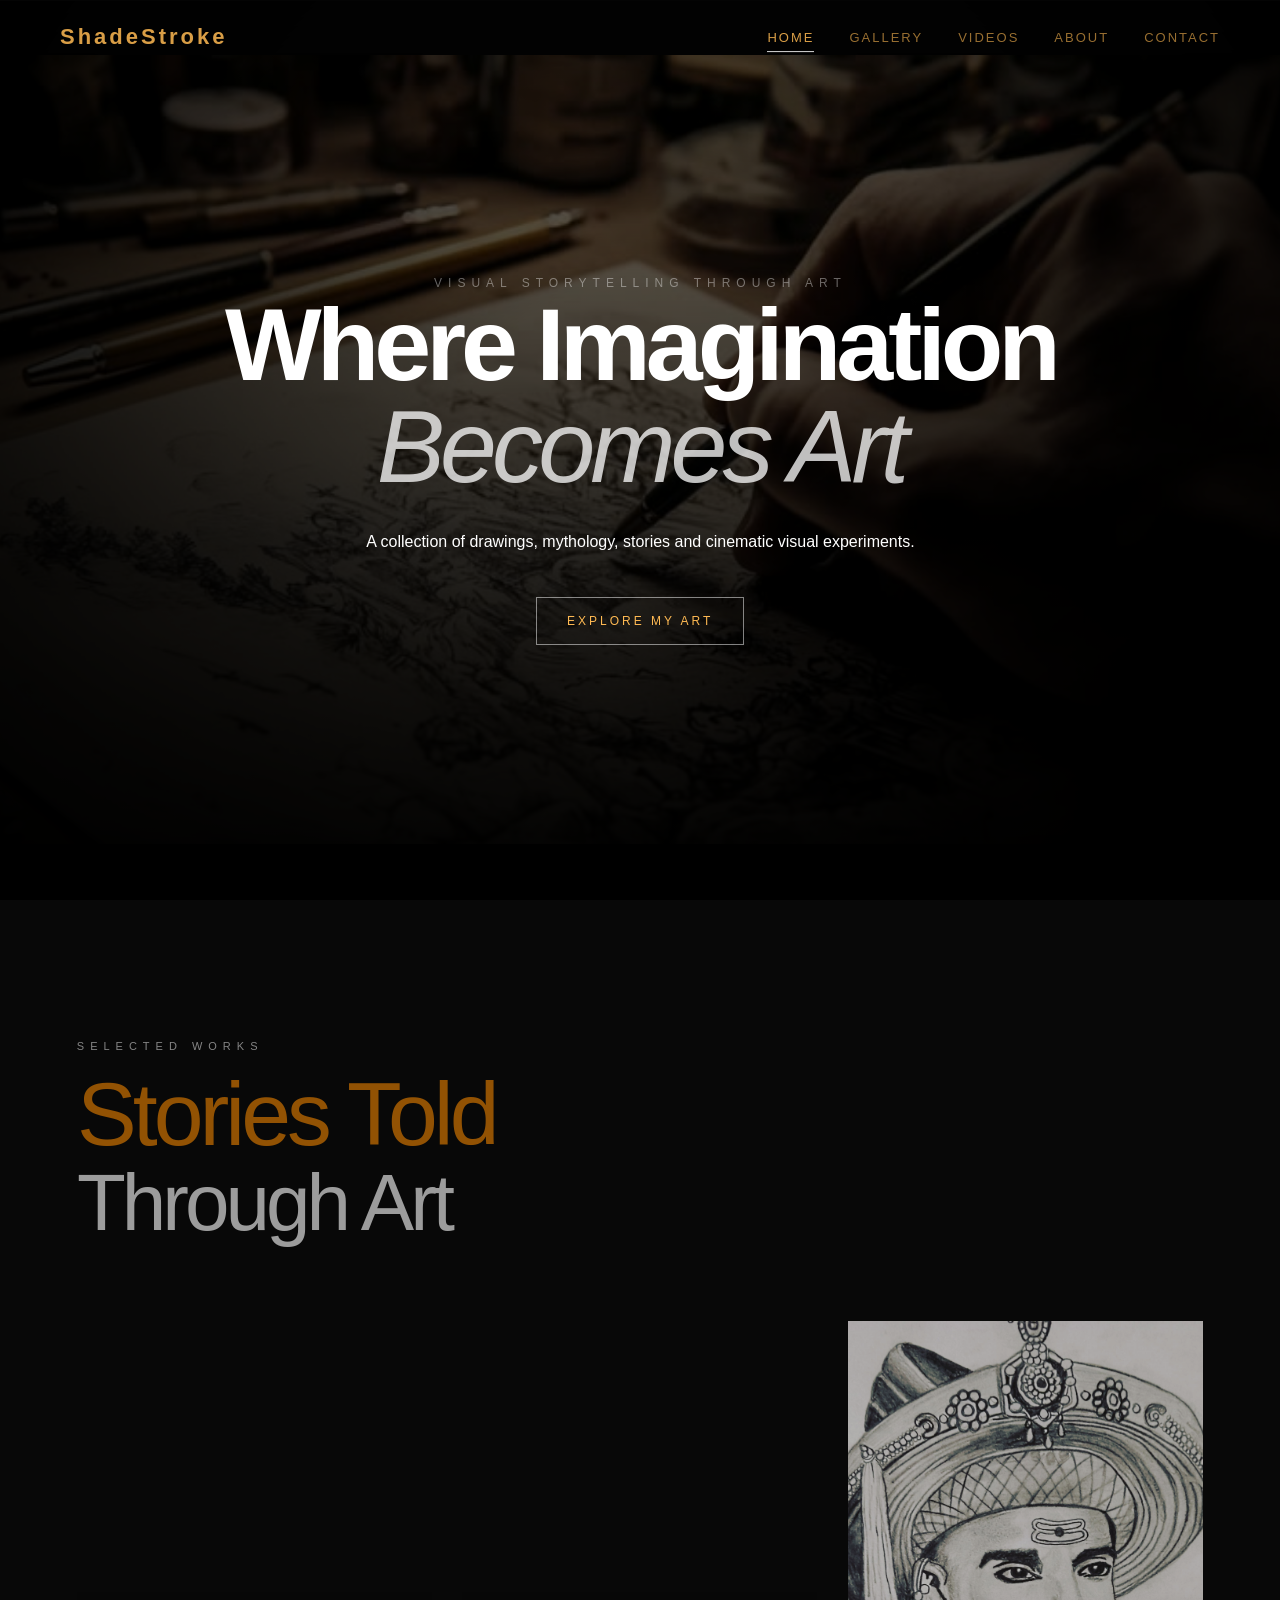
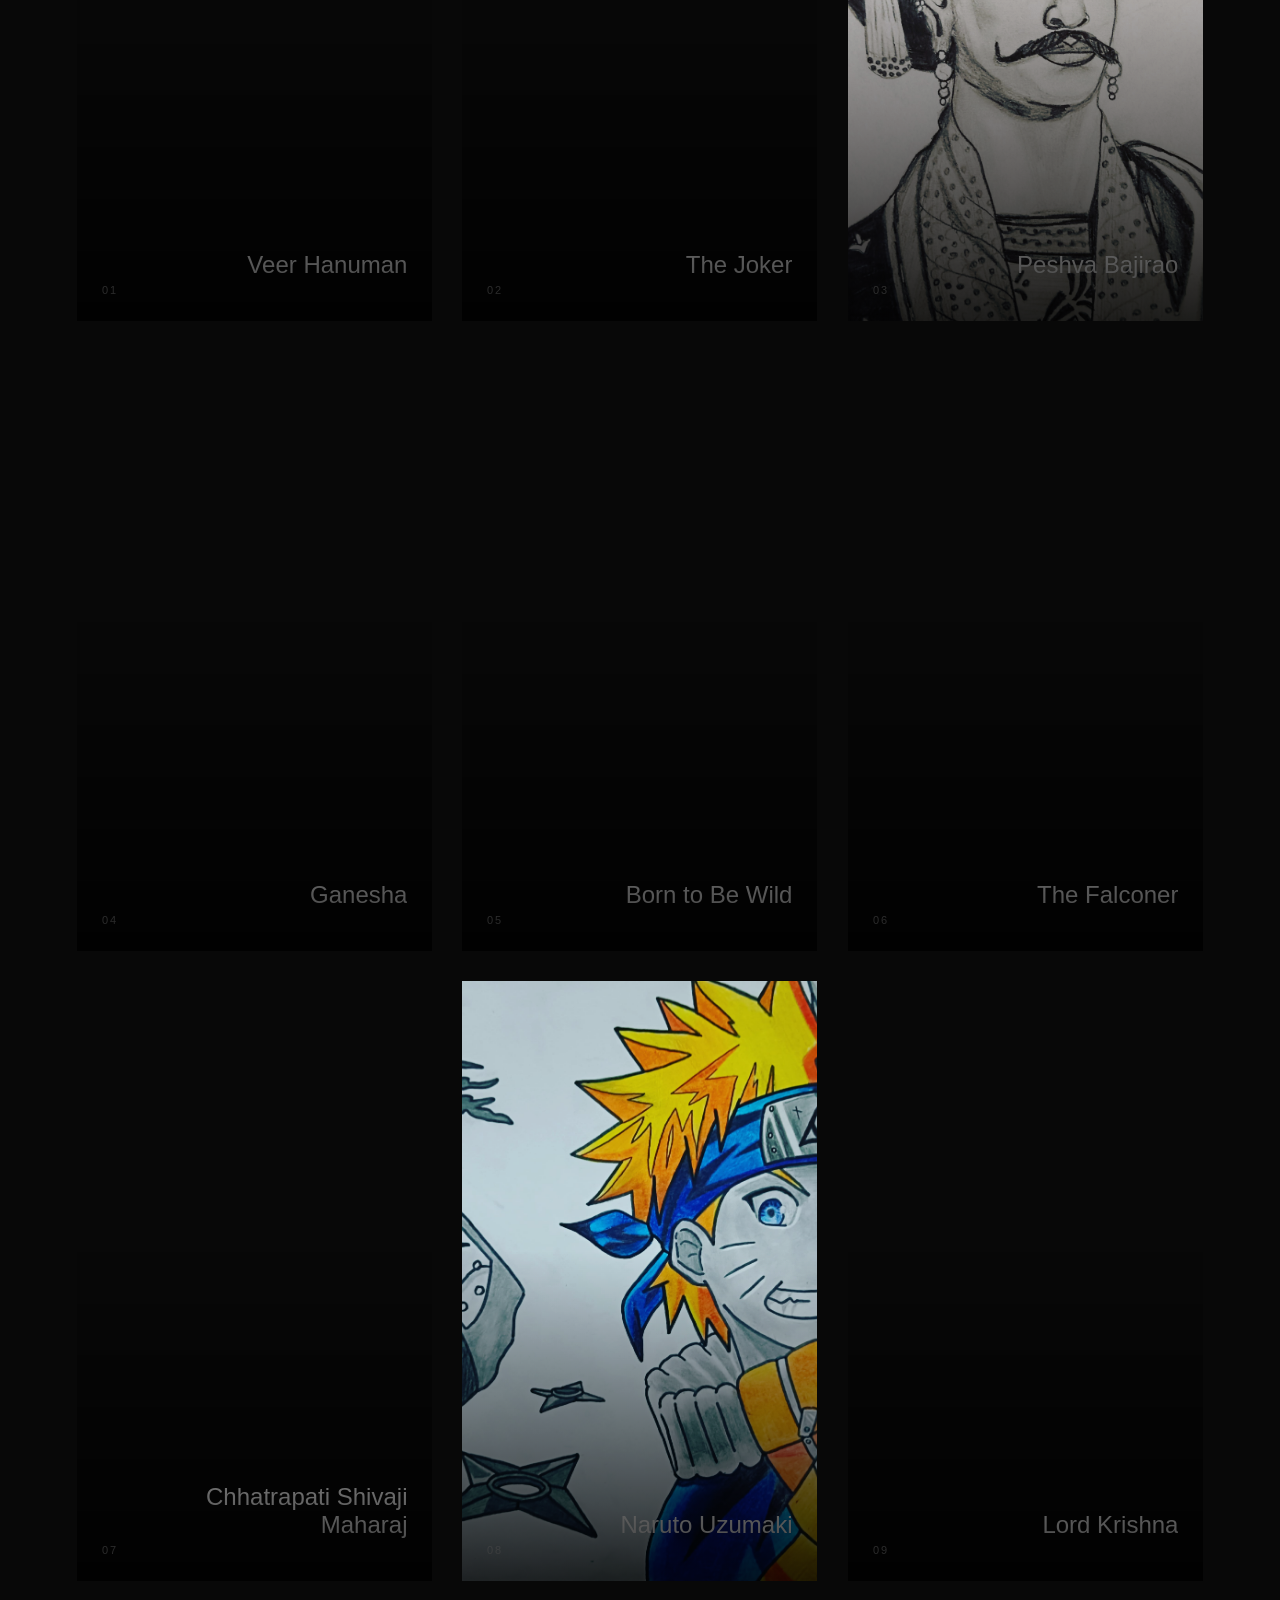
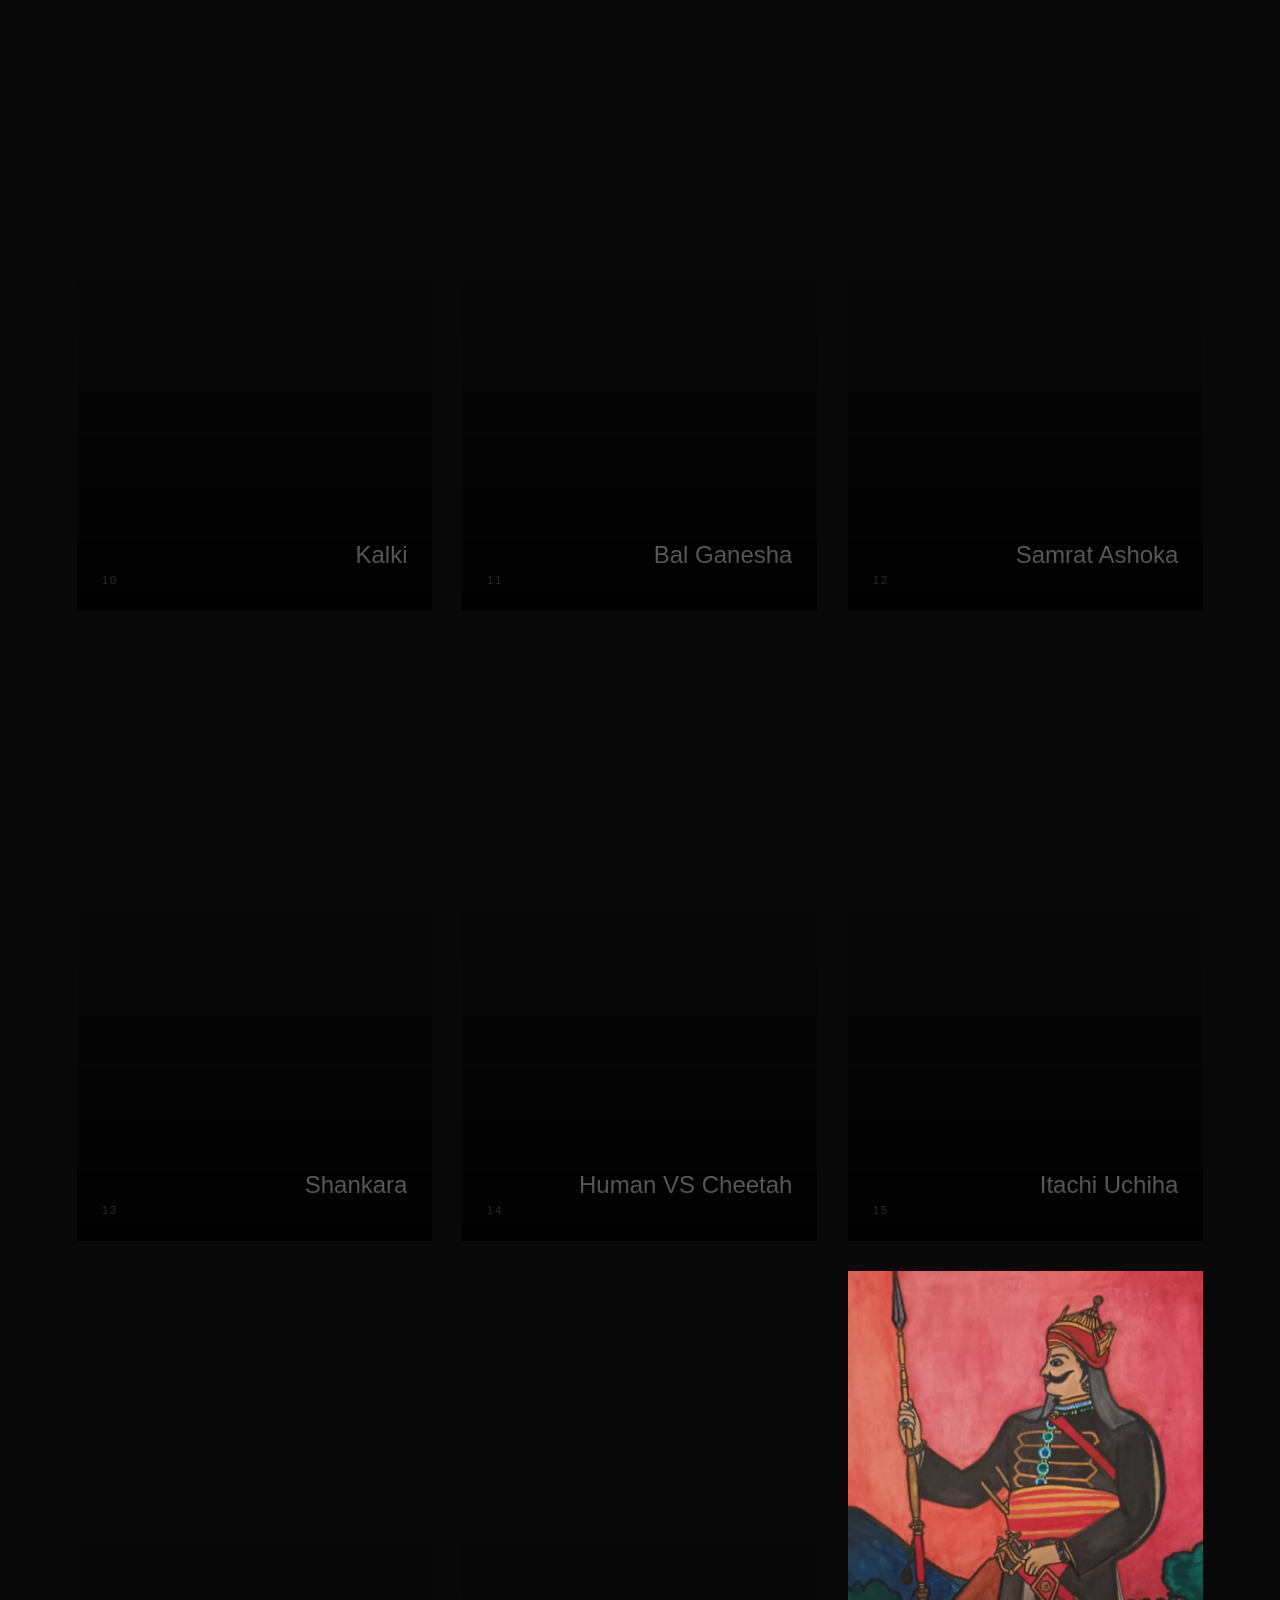
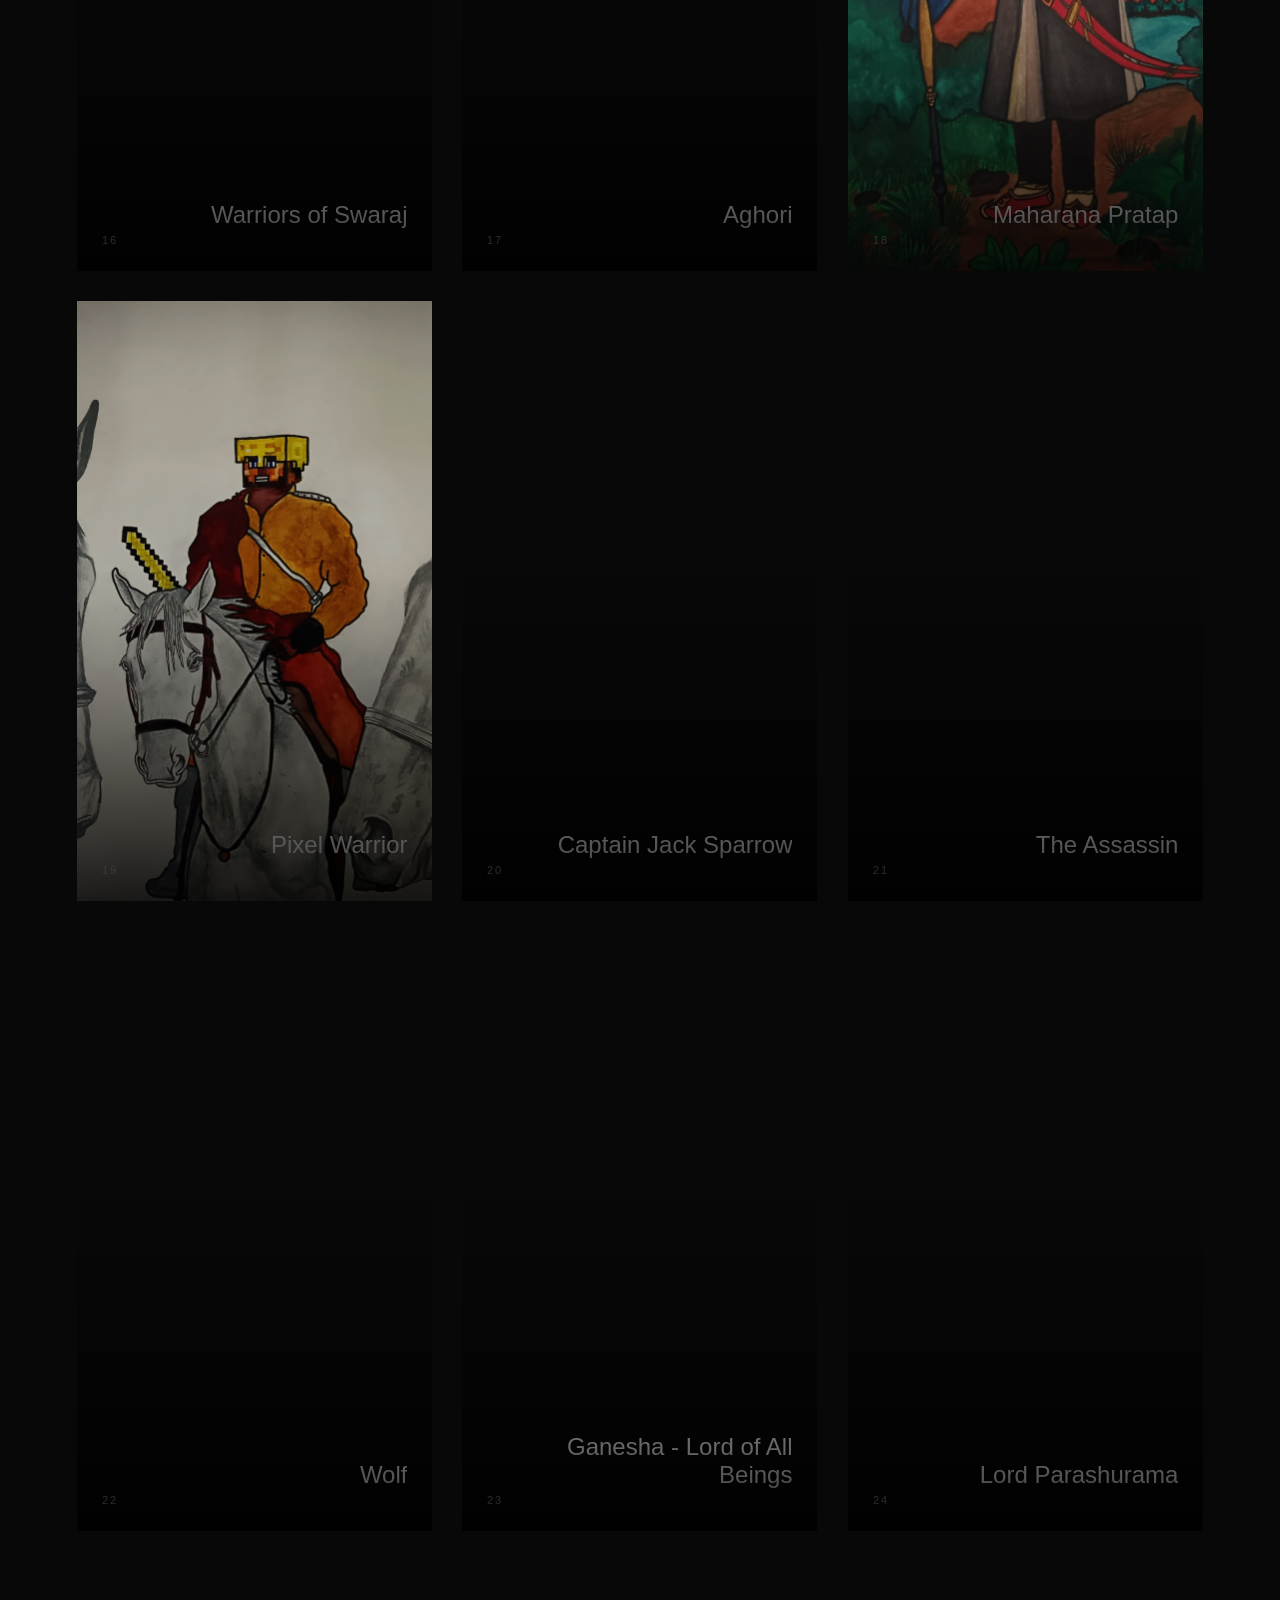
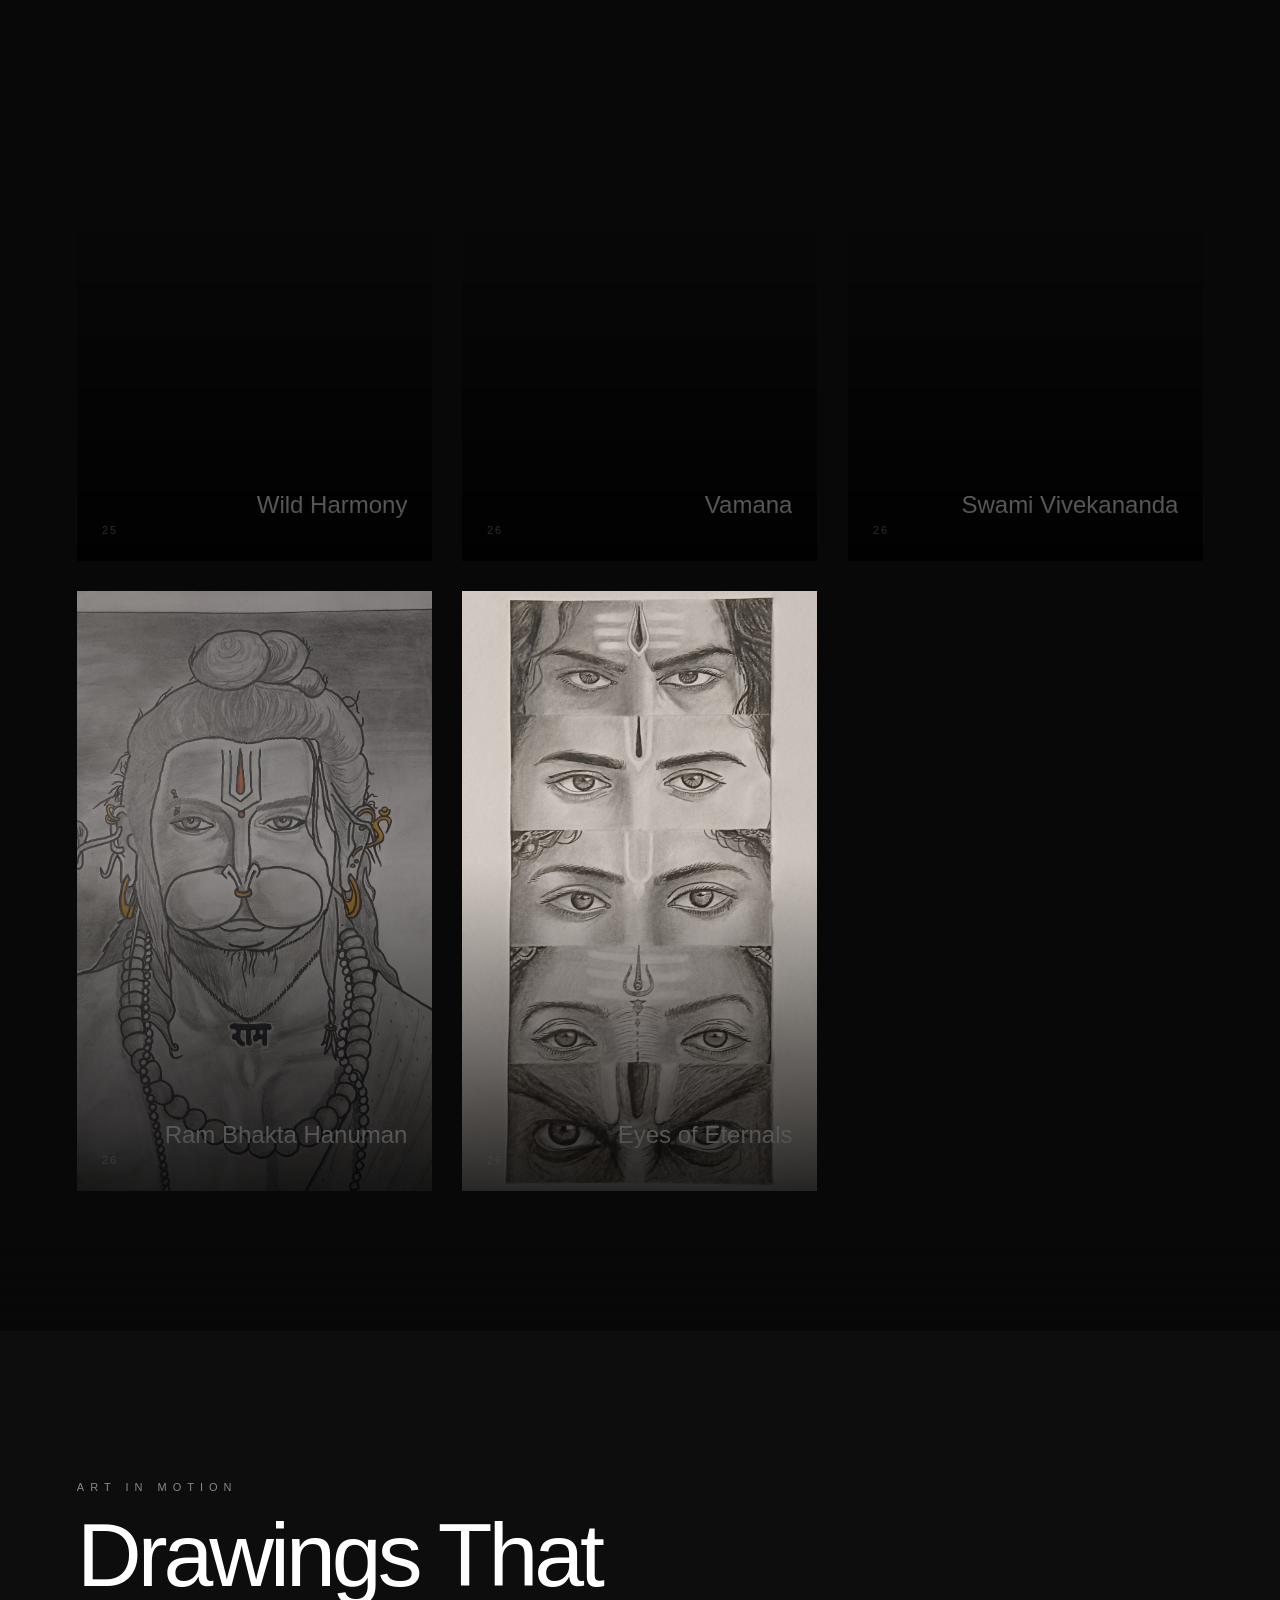
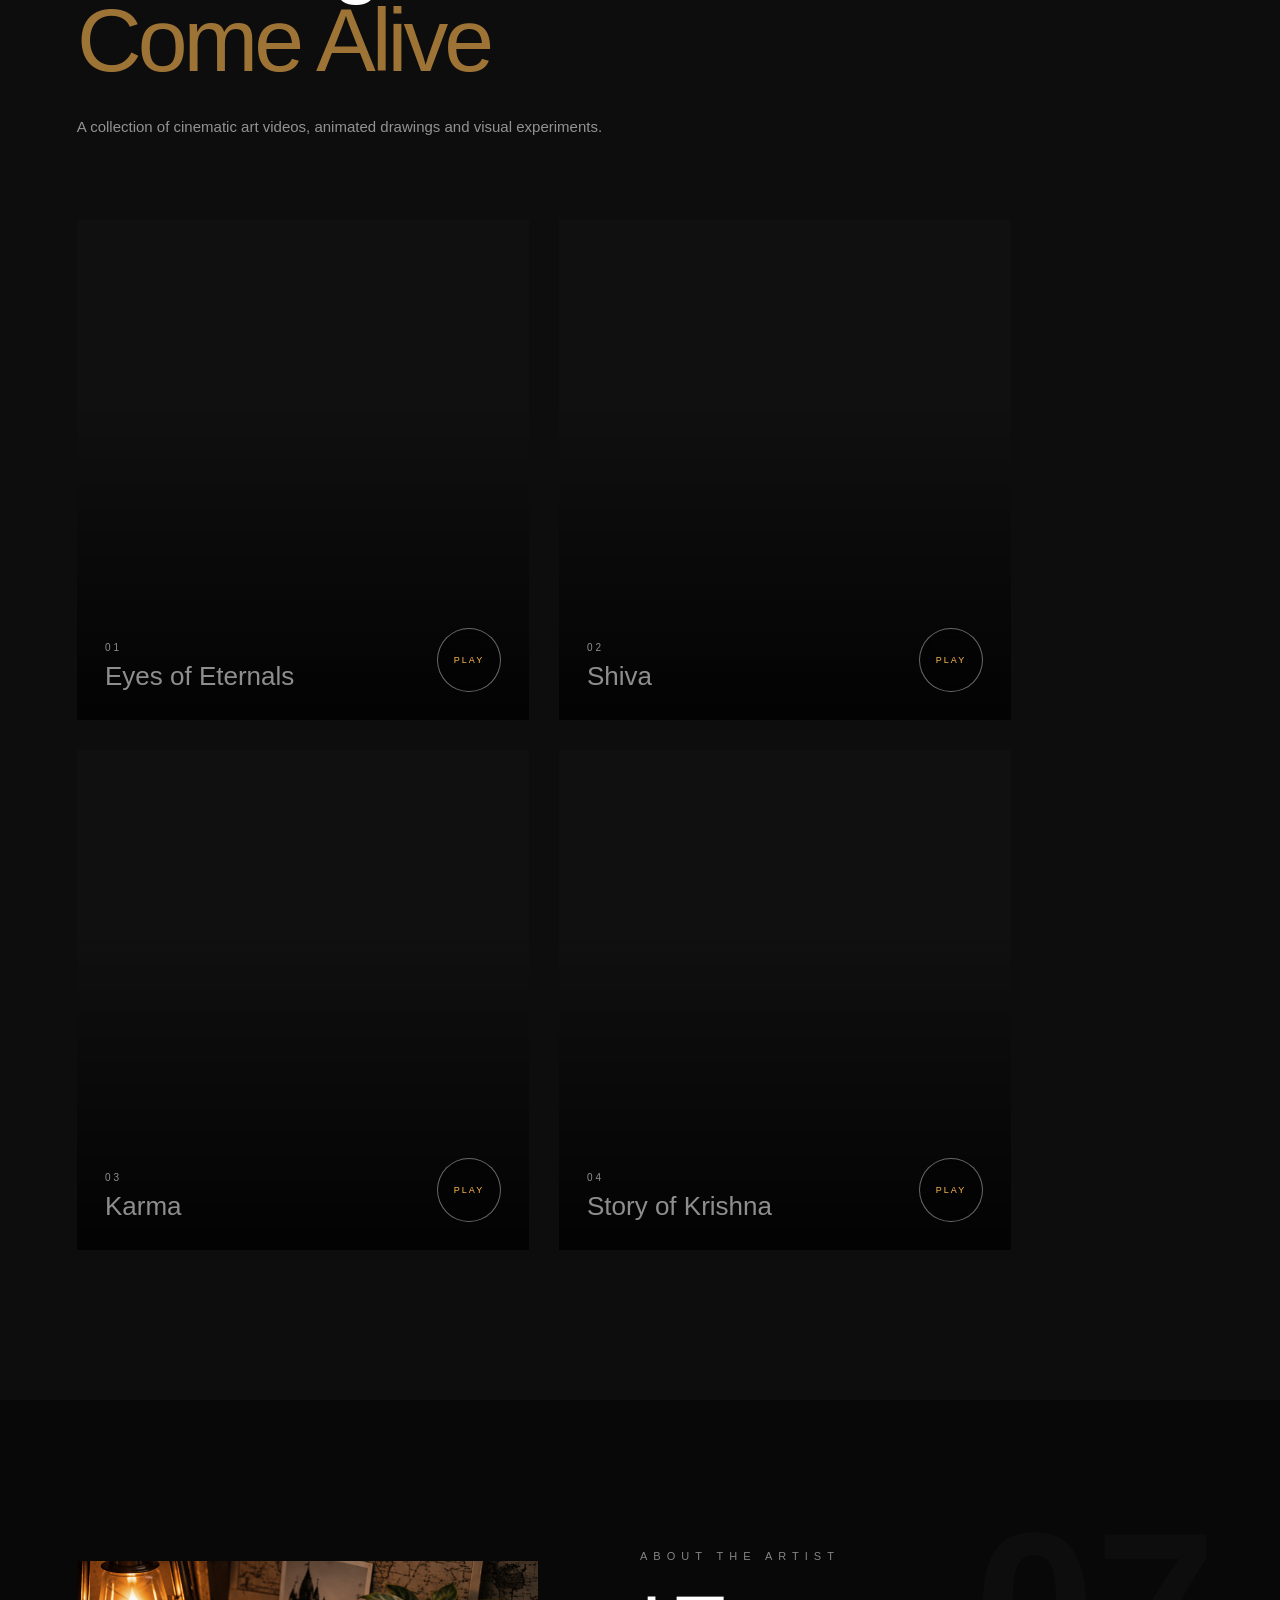
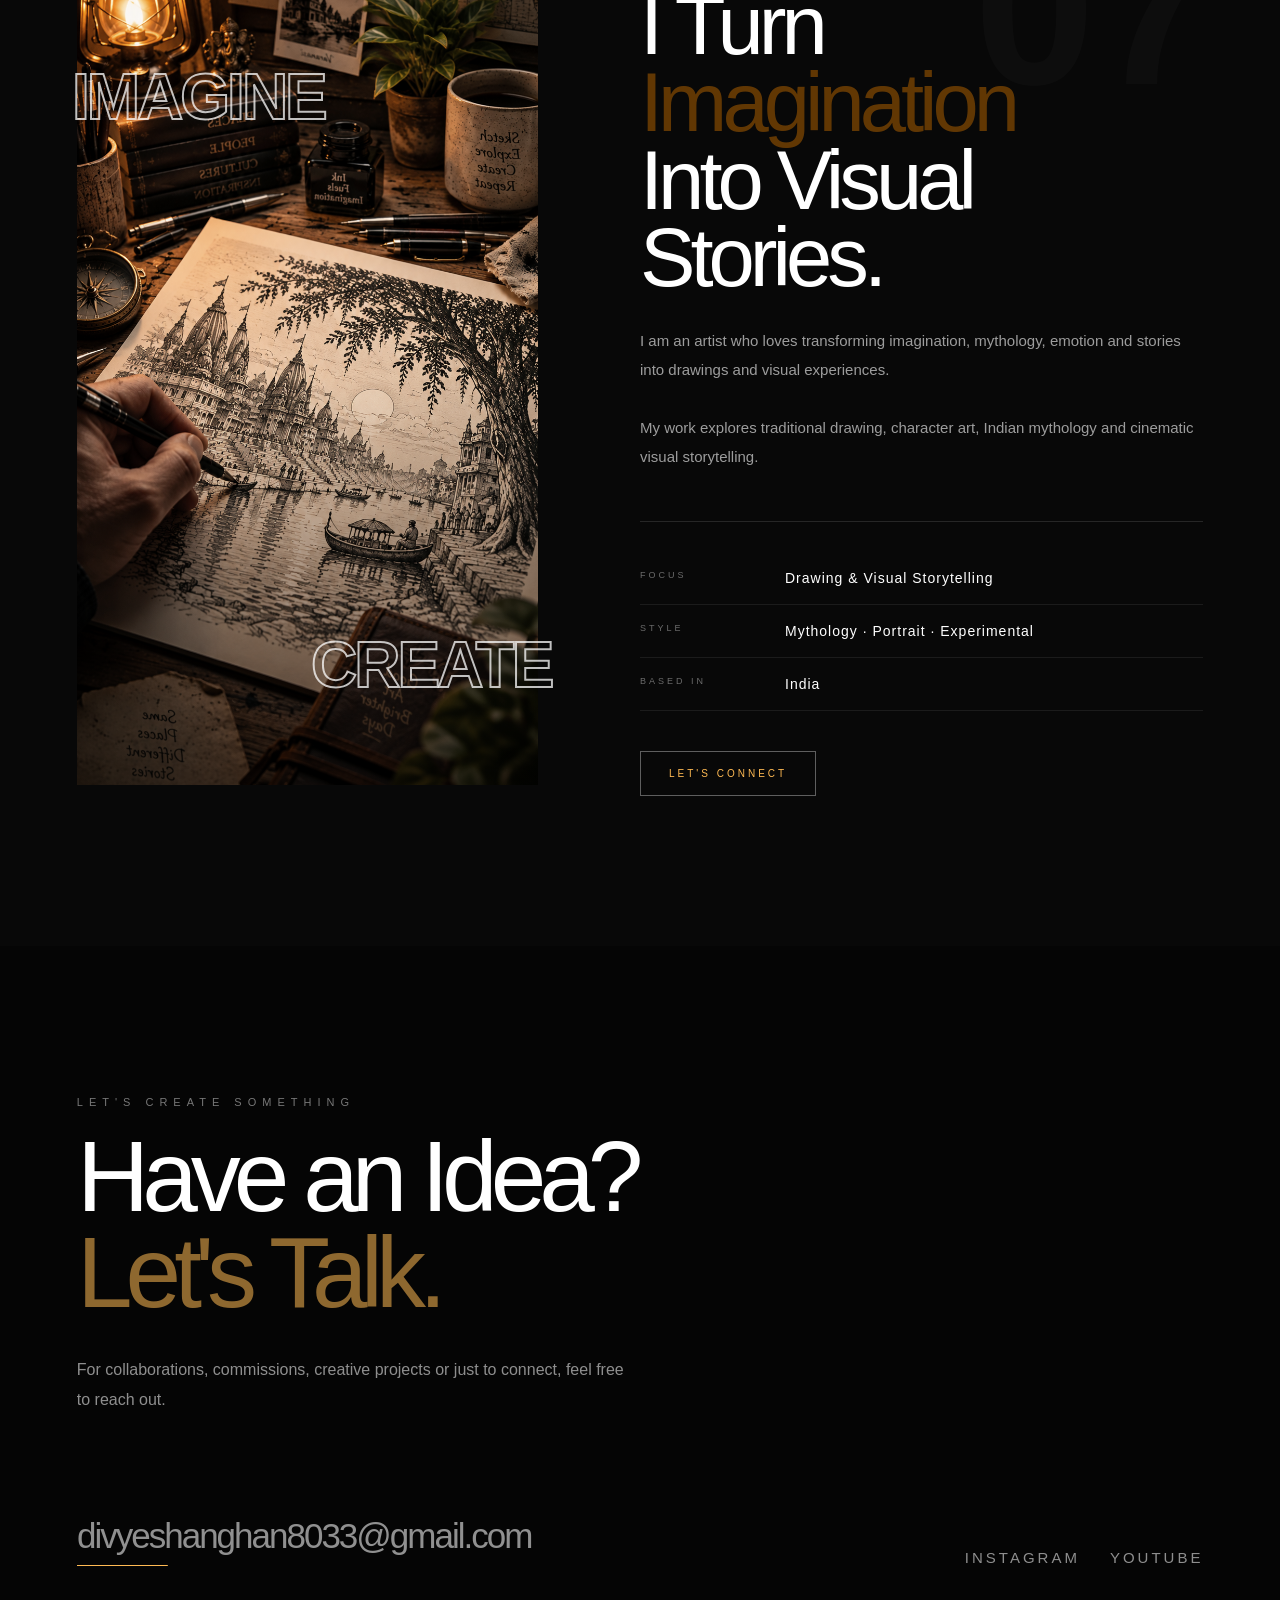
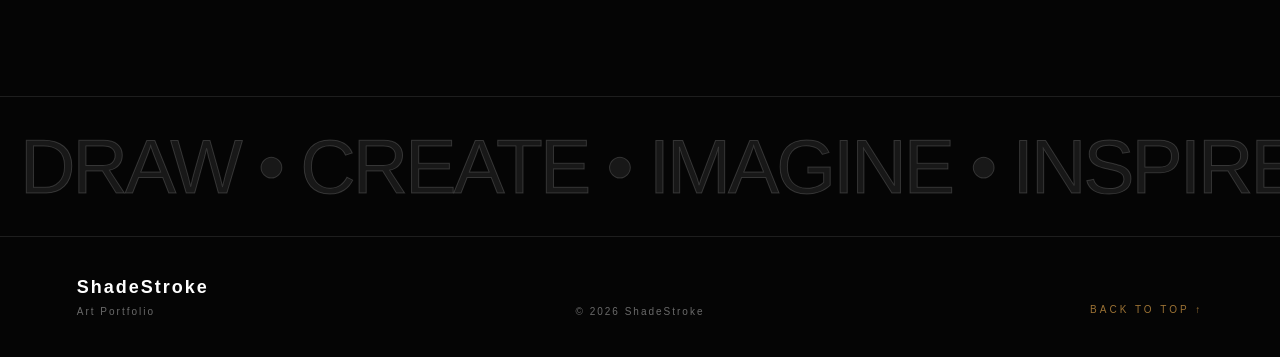
==== commit efa35982: "Add Firebase visitor tracking" ====
--- a/index.html
+++ b/index.html
@@ -2575,7 +2575,9 @@
          MAIN JAVASCRIPT
     ========================================== -->
 
+    <script type="module" src="js/analytics.js"></script>
     <script src="js/script.js"></script>
+
 </body>
 
 </html>
